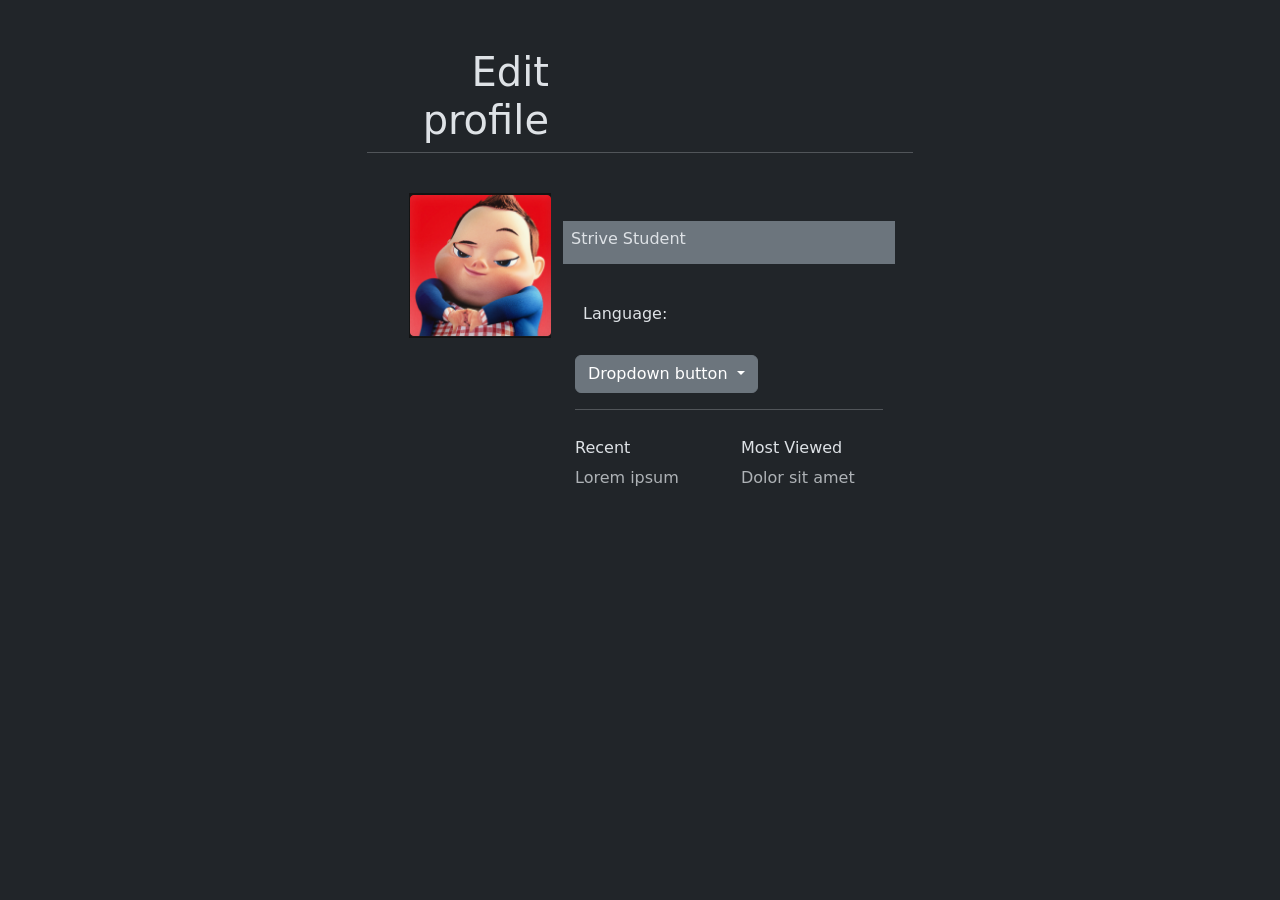
==== netflixprofile.html @ 53fa284d "1st commit" ====
<!DOCTYPE html>
<html lang="en" data-bs-theme="dark">
  <head>
    <!-- META_TAGS -->
    <meta charset="UTF-8" />
    <meta content="width=device-width, initial-scale=1.0" name="viewport" />

    <!-- FONT -->

    <!-- CSS -->

    <link rel="stylesheet" href="./css/style.css" />

    <!-- WEBPAGE_NAME -->
    <title>Netflix Profile</title>
  </head>
  <body>
    <main>
        <div class="container-fluid">
          <div>
            <section>
              <div class="container py-5 h-100">
                <div class="row d-flex justify-content-center align-items-center h-100">
                  <div class="col col-lg-6 mb-4 mb-lg-0">
  
  
                    <div class="mb-3">
  
                      <div class="row g-0">
  
                        <div class="col-md-4 text-end">
                          <h1>Edit profile</h1>
                          
                          
                        </div>
                        <hr class="mt-0 mb-4" />
  
                      </div>
  
                    </div>
  
  
                  </div>
  
  
  
                <div class="row d-flex justify-content-center align-items-center h-100">
                  <div class="col col-lg-6 mb-4 mb-lg-0">
                    <div class="mb-3">
                      <div class="row g-0">
                        <div class="col-md-4 text-end">
                          <img
                            src="./assets/avatar.png"
                            alt="Avatar"
                            class="img-fluid mb-5"
                            style="width: 80%"
                          />
                        </div>
                        <div class="col-md-8">
                          <div class="card-body p-4 ">
                            
                            <div class="row pt-1">
                              <div class="col-12 mb-3 p-2 bg-secondary">
                                <h6>Strive Student</h6>
                              </div>
                              <div class="col-12 mb-3"></div>
                            </div>
                            <div class="col-12 mb-3 p-2 ">
                              <h6>Language:</h6>
                            </div>
                            <div>
                              <div class="dropdown mb-3">
                                <button class="btn btn-secondary dropdown-toggle" type="button" data-bs-toggle="dropdown" aria-expanded="false">
                                  Dropdown button
                                </button>
                                <ul class="dropdown-menu">
                                  <li><a class="dropdown-item" href="#">Action</a></li>
                                  <li><a class="dropdown-item" href="#">Another action</a></li>
                                  <li><a class="dropdown-item" href="#">Something else here</a></li>
                                </ul>
                              </div>
  
                            <hr class="mt-0 mb-4" />
                            <div class="row pt-1">
                              <div class="col-6 mb-3">
                                <h6>Recent</h6>
                                <p class="text-muted">Lorem ipsum</p>
                              </div>
                              <div class="col-6 mb-3">
                                <h6>Most Viewed</h6>
                                <p class="text-muted">Dolor sit amet</p>
                              </div>
                            </div>
                            <div class="d-flex justify-content-start">
                              <a href="#!"><i class="fab fa-facebook-f fa-lg me-3"></i></a>
                              <a href="#!"><i class="fab fa-twitter fa-lg me-3"></i></a>
                              <a href="#!"><i class="fab fa-instagram fa-lg"></i></a>
                            </div>
                          </div>
                        </div>
                      </div>
                    </div>
                  </div>
                </div>
              </div>
            </section>
          </div>
        </div>
      </main>
    
          
      


       

     
    <!--BEGIN_SCRIPT_JVASCRIPT-->
    <script
      src="https://cdn.jsdelivr.net/npm/bootstrap@5.3.2/dist/js/bootstrap.bundle.min.js"
      integrity="sha384-C6RzsynM9kWDrMNeT87bh95OGNyZPhcTNXj1NW7RuBCsyN/o0jlpcV8Qyq46cDfL"
      crossorigin="anonymous"
    ></script>
    <script src="./index.js "></script>
  </body>
</html>
---- css/style.css ----
@charset "UTF-8";
:root,
[data-bs-theme=light] {
  --bs-blue: #0d6efd;
  --bs-indigo: #6610f2;
  --bs-purple: #6f42c1;
  --bs-pink: #d63384;
  --bs-red: #dc3545;
  --bs-orange: #fd7e14;
  --bs-yellow: #ffc107;
  --bs-green: #198754;
  --bs-teal: #20c997;
  --bs-cyan: #0dcaf0;
  --bs-black: #000;
  --bs-white: #fff;
  --bs-gray: #6c757d;
  --bs-gray-dark: #343a40;
  --bs-gray-100: #f8f9fa;
  --bs-gray-200: #e9ecef;
  --bs-gray-300: #dee2e6;
  --bs-gray-400: #ced4da;
  --bs-gray-500: #adb5bd;
  --bs-gray-600: #6c757d;
  --bs-gray-700: #495057;
  --bs-gray-800: #343a40;
  --bs-gray-900: #212529;
  --bs-primary: #0d6efd;
  --bs-secondary: #6c757d;
  --bs-success: #198754;
  --bs-info: #0dcaf0;
  --bs-warning: #ffc107;
  --bs-danger: #dc3545;
  --bs-light: #f8f9fa;
  --bs-dark: #212529;
  --bs-primary-rgb: 13, 110, 253;
  --bs-secondary-rgb: 108, 117, 125;
  --bs-success-rgb: 25, 135, 84;
  --bs-info-rgb: 13, 202, 240;
  --bs-warning-rgb: 255, 193, 7;
  --bs-danger-rgb: 220, 53, 69;
  --bs-light-rgb: 248, 249, 250;
  --bs-dark-rgb: 33, 37, 41;
  --bs-primary-text-emphasis: #052c65;
  --bs-secondary-text-emphasis: #2b2f32;
  --bs-success-text-emphasis: #0a3622;
  --bs-info-text-emphasis: #055160;
  --bs-warning-text-emphasis: #664d03;
  --bs-danger-text-emphasis: #58151c;
  --bs-light-text-emphasis: #495057;
  --bs-dark-text-emphasis: #495057;
  --bs-primary-bg-subtle: #cfe2ff;
  --bs-secondary-bg-subtle: #e2e3e5;
  --bs-success-bg-subtle: #d1e7dd;
  --bs-info-bg-subtle: #cff4fc;
  --bs-warning-bg-subtle: #fff3cd;
  --bs-danger-bg-subtle: #f8d7da;
  --bs-light-bg-subtle: #fcfcfd;
  --bs-dark-bg-subtle: #ced4da;
  --bs-primary-border-subtle: #9ec5fe;
  --bs-secondary-border-subtle: #c4c8cb;
  --bs-success-border-subtle: #a3cfbb;
  --bs-info-border-subtle: #9eeaf9;
  --bs-warning-border-subtle: #ffe69c;
  --bs-danger-border-subtle: #f1aeb5;
  --bs-light-border-subtle: #e9ecef;
  --bs-dark-border-subtle: #adb5bd;
  --bs-white-rgb: 255, 255, 255;
  --bs-black-rgb: 0, 0, 0;
  --bs-font-sans-serif: system-ui, -apple-system, "Segoe UI", Roboto, "Helvetica Neue", "Noto Sans", "Liberation Sans", Arial, sans-serif, "Apple Color Emoji", "Segoe UI Emoji", "Segoe UI Symbol", "Noto Color Emoji";
  --bs-font-monospace: SFMono-Regular, Menlo, Monaco, Consolas, "Liberation Mono", "Courier New", monospace;
  --bs-gradient: linear-gradient(180deg, rgba(255, 255, 255, 0.15), rgba(255, 255, 255, 0));
  --bs-body-font-family: var(--bs-font-sans-serif);
  --bs-body-font-size: 1rem;
  --bs-body-font-weight: 400;
  --bs-body-line-height: 1.5;
  --bs-body-color: #212529;
  --bs-body-color-rgb: 33, 37, 41;
  --bs-body-bg: #fff;
  --bs-body-bg-rgb: 255, 255, 255;
  --bs-emphasis-color: #000;
  --bs-emphasis-color-rgb: 0, 0, 0;
  --bs-secondary-color: rgba(33, 37, 41, 0.75);
  --bs-secondary-color-rgb: 33, 37, 41;
  --bs-secondary-bg: #e9ecef;
  --bs-secondary-bg-rgb: 233, 236, 239;
  --bs-tertiary-color: rgba(33, 37, 41, 0.5);
  --bs-tertiary-color-rgb: 33, 37, 41;
  --bs-tertiary-bg: #f8f9fa;
  --bs-tertiary-bg-rgb: 248, 249, 250;
  --bs-heading-color: inherit;
  --bs-link-color: #0d6efd;
  --bs-link-color-rgb: 13, 110, 253;
  --bs-link-decoration: underline;
  --bs-link-hover-color: #0a58ca;
  --bs-link-hover-color-rgb: 10, 88, 202;
  --bs-code-color: #d63384;
  --bs-highlight-color: #212529;
  --bs-highlight-bg: #fff3cd;
  --bs-border-width: 1px;
  --bs-border-style: solid;
  --bs-border-color: #dee2e6;
  --bs-border-color-translucent: rgba(0, 0, 0, 0.175);
  --bs-border-radius: 0.375rem;
  --bs-border-radius-sm: 0.25rem;
  --bs-border-radius-lg: 0.5rem;
  --bs-border-radius-xl: 1rem;
  --bs-border-radius-xxl: 2rem;
  --bs-border-radius-2xl: var(--bs-border-radius-xxl);
  --bs-border-radius-pill: 50rem;
  --bs-box-shadow: 0 0.5rem 1rem rgba(0, 0, 0, 0.15);
  --bs-box-shadow-sm: 0 0.125rem 0.25rem rgba(0, 0, 0, 0.075);
  --bs-box-shadow-lg: 0 1rem 3rem rgba(0, 0, 0, 0.175);
  --bs-box-shadow-inset: inset 0 1px 2px rgba(0, 0, 0, 0.075);
  --bs-focus-ring-width: 0.25rem;
  --bs-focus-ring-opacity: 0.25;
  --bs-focus-ring-color: rgba(13, 110, 253, 0.25);
  --bs-form-valid-color: #198754;
  --bs-form-valid-border-color: #198754;
  --bs-form-invalid-color: #dc3545;
  --bs-form-invalid-border-color: #dc3545;
}

[data-bs-theme=dark] {
  color-scheme: dark;
  --bs-body-color: #dee2e6;
  --bs-body-color-rgb: 222, 226, 230;
  --bs-body-bg: #212529;
  --bs-body-bg-rgb: 33, 37, 41;
  --bs-emphasis-color: #fff;
  --bs-emphasis-color-rgb: 255, 255, 255;
  --bs-secondary-color: rgba(222, 226, 230, 0.75);
  --bs-secondary-color-rgb: 222, 226, 230;
  --bs-secondary-bg: #343a40;
  --bs-secondary-bg-rgb: 52, 58, 64;
  --bs-tertiary-color: rgba(222, 226, 230, 0.5);
  --bs-tertiary-color-rgb: 222, 226, 230;
  --bs-tertiary-bg: #2b3035;
  --bs-tertiary-bg-rgb: 43, 48, 53;
  --bs-primary-text-emphasis: #6ea8fe;
  --bs-secondary-text-emphasis: #a7acb1;
  --bs-success-text-emphasis: #75b798;
  --bs-info-text-emphasis: #6edff6;
  --bs-warning-text-emphasis: #ffda6a;
  --bs-danger-text-emphasis: #ea868f;
  --bs-light-text-emphasis: #f8f9fa;
  --bs-dark-text-emphasis: #dee2e6;
  --bs-primary-bg-subtle: #031633;
  --bs-secondary-bg-subtle: #161719;
  --bs-success-bg-subtle: #051b11;
  --bs-info-bg-subtle: #032830;
  --bs-warning-bg-subtle: #332701;
  --bs-danger-bg-subtle: #2c0b0e;
  --bs-light-bg-subtle: #343a40;
  --bs-dark-bg-subtle: #1a1d20;
  --bs-primary-border-subtle: #084298;
  --bs-secondary-border-subtle: #41464b;
  --bs-success-border-subtle: #0f5132;
  --bs-info-border-subtle: #087990;
  --bs-warning-border-subtle: #997404;
  --bs-danger-border-subtle: #842029;
  --bs-light-border-subtle: #495057;
  --bs-dark-border-subtle: #343a40;
  --bs-heading-color: inherit;
  --bs-link-color: #6ea8fe;
  --bs-link-hover-color: #8bb9fe;
  --bs-link-color-rgb: 110, 168, 254;
  --bs-link-hover-color-rgb: 139, 185, 254;
  --bs-code-color: #e685b5;
  --bs-highlight-color: #dee2e6;
  --bs-highlight-bg: #664d03;
  --bs-border-color: #495057;
  --bs-border-color-translucent: rgba(255, 255, 255, 0.15);
  --bs-form-valid-color: #75b798;
  --bs-form-valid-border-color: #75b798;
  --bs-form-invalid-color: #ea868f;
  --bs-form-invalid-border-color: #ea868f;
}

*,
*::before,
*::after {
  box-sizing: border-box;
}

@media (prefers-reduced-motion: no-preference) {
  :root {
    scroll-behavior: smooth;
  }
}

body {
  margin: 0;
  font-family: var(--bs-body-font-family);
  font-size: var(--bs-body-font-size);
  font-weight: var(--bs-body-font-weight);
  line-height: var(--bs-body-line-height);
  color: var(--bs-body-color);
  text-align: var(--bs-body-text-align);
  background-color: var(--bs-body-bg);
  -webkit-text-size-adjust: 100%;
  -webkit-tap-highlight-color: rgba(0, 0, 0, 0);
}

hr {
  margin: 1rem 0;
  color: inherit;
  border: 0;
  border-top: var(--bs-border-width) solid;
  opacity: 0.25;
}

h6, .h6, h5, .h5, h4, .h4, h3, .h3, h2, .h2, h1, .h1 {
  margin-top: 0;
  margin-bottom: 0.5rem;
  font-weight: 500;
  line-height: 1.2;
  color: var(--bs-heading-color);
}

h1, .h1 {
  font-size: calc(1.375rem + 1.5vw);
}
@media (min-width: 1200px) {
  h1, .h1 {
    font-size: 2.5rem;
  }
}

h2, .h2 {
  font-size: calc(1.325rem + 0.9vw);
}
@media (min-width: 1200px) {
  h2, .h2 {
    font-size: 2rem;
  }
}

h3, .h3 {
  font-size: calc(1.3rem + 0.6vw);
}
@media (min-width: 1200px) {
  h3, .h3 {
    font-size: 1.75rem;
  }
}

h4, .h4 {
  font-size: calc(1.275rem + 0.3vw);
}
@media (min-width: 1200px) {
  h4, .h4 {
    font-size: 1.5rem;
  }
}

h5, .h5 {
  font-size: 1.25rem;
}

h6, .h6 {
  font-size: 1rem;
}

p {
  margin-top: 0;
  margin-bottom: 1rem;
}

abbr[title] {
  text-decoration: underline dotted;
  cursor: help;
  text-decoration-skip-ink: none;
}

address {
  margin-bottom: 1rem;
  font-style: normal;
  line-height: inherit;
}

ol,
ul {
  padding-left: 2rem;
}

ol,
ul,
dl {
  margin-top: 0;
  margin-bottom: 1rem;
}

ol ol,
ul ul,
ol ul,
ul ol {
  margin-bottom: 0;
}

dt {
  font-weight: 700;
}

dd {
  margin-bottom: 0.5rem;
  margin-left: 0;
}

blockquote {
  margin: 0 0 1rem;
}

b,
strong {
  font-weight: bolder;
}

small, .small {
  font-size: 0.875em;
}

mark, .mark {
  padding: 0.1875em;
  color: var(--bs-highlight-color);
  background-color: var(--bs-highlight-bg);
}

sub,
sup {
  position: relative;
  font-size: 0.75em;
  line-height: 0;
  vertical-align: baseline;
}

sub {
  bottom: -0.25em;
}

sup {
  top: -0.5em;
}

a {
  color: rgba(var(--bs-link-color-rgb), var(--bs-link-opacity, 1));
  text-decoration: underline;
}
a:hover {
  --bs-link-color-rgb: var(--bs-link-hover-color-rgb);
}

a:not([href]):not([class]), a:not([href]):not([class]):hover {
  color: inherit;
  text-decoration: none;
}

pre,
code,
kbd,
samp {
  font-family: var(--bs-font-monospace);
  font-size: 1em;
}

pre {
  display: block;
  margin-top: 0;
  margin-bottom: 1rem;
  overflow: auto;
  font-size: 0.875em;
}
pre code {
  font-size: inherit;
  color: inherit;
  word-break: normal;
}

code {
  font-size: 0.875em;
  color: var(--bs-code-color);
  word-wrap: break-word;
}
a > code {
  color: inherit;
}

kbd {
  padding: 0.1875rem 0.375rem;
  font-size: 0.875em;
  color: var(--bs-body-bg);
  background-color: var(--bs-body-color);
  border-radius: 0.25rem;
}
kbd kbd {
  padding: 0;
  font-size: 1em;
}

figure {
  margin: 0 0 1rem;
}

img,
svg {
  vertical-align: middle;
}

table {
  caption-side: bottom;
  border-collapse: collapse;
}

caption {
  padding-top: 0.5rem;
  padding-bottom: 0.5rem;
  color: var(--bs-secondary-color);
  text-align: left;
}

th {
  text-align: inherit;
  text-align: -webkit-match-parent;
}

thead,
tbody,
tfoot,
tr,
td,
th {
  border-color: inherit;
  border-style: solid;
  border-width: 0;
}

label {
  display: inline-block;
}

button {
  border-radius: 0;
}

button:focus:not(:focus-visible) {
  outline: 0;
}

input,
button,
select,
optgroup,
textarea {
  margin: 0;
  font-family: inherit;
  font-size: inherit;
  line-height: inherit;
}

button,
select {
  text-transform: none;
}

[role=button] {
  cursor: pointer;
}

select {
  word-wrap: normal;
}
select:disabled {
  opacity: 1;
}

[list]:not([type=date]):not([type=datetime-local]):not([type=month]):not([type=week]):not([type=time])::-webkit-calendar-picker-indicator {
  display: none !important;
}

button,
[type=button],
[type=reset],
[type=submit] {
  -webkit-appearance: button;
}
button:not(:disabled),
[type=button]:not(:disabled),
[type=reset]:not(:disabled),
[type=submit]:not(:disabled) {
  cursor: pointer;
}

::-moz-focus-inner {
  padding: 0;
  border-style: none;
}

textarea {
  resize: vertical;
}

fieldset {
  min-width: 0;
  padding: 0;
  margin: 0;
  border: 0;
}

legend {
  float: left;
  width: 100%;
  padding: 0;
  margin-bottom: 0.5rem;
  font-size: calc(1.275rem + 0.3vw);
  line-height: inherit;
}
@media (min-width: 1200px) {
  legend {
    font-size: 1.5rem;
  }
}
legend + * {
  clear: left;
}

::-webkit-datetime-edit-fields-wrapper,
::-webkit-datetime-edit-text,
::-webkit-datetime-edit-minute,
::-webkit-datetime-edit-hour-field,
::-webkit-datetime-edit-day-field,
::-webkit-datetime-edit-month-field,
::-webkit-datetime-edit-year-field {
  padding: 0;
}

::-webkit-inner-spin-button {
  height: auto;
}

[type=search] {
  -webkit-appearance: textfield;
  outline-offset: -2px;
}

/* rtl:raw:
[type="tel"],
[type="url"],
[type="email"],
[type="number"] {
  direction: ltr;
}
*/
::-webkit-search-decoration {
  -webkit-appearance: none;
}

::-webkit-color-swatch-wrapper {
  padding: 0;
}

::file-selector-button {
  font: inherit;
  -webkit-appearance: button;
}

output {
  display: inline-block;
}

iframe {
  border: 0;
}

summary {
  display: list-item;
  cursor: pointer;
}

progress {
  vertical-align: baseline;
}

[hidden] {
  display: none !important;
}

.lead {
  font-size: 1.25rem;
  font-weight: 300;
}

.display-1 {
  font-size: calc(1.625rem + 4.5vw);
  font-weight: 300;
  line-height: 1.2;
}
@media (min-width: 1200px) {
  .display-1 {
    font-size: 5rem;
  }
}

.display-2 {
  font-size: calc(1.575rem + 3.9vw);
  font-weight: 300;
  line-height: 1.2;
}
@media (min-width: 1200px) {
  .display-2 {
    font-size: 4.5rem;
  }
}

.display-3 {
  font-size: calc(1.525rem + 3.3vw);
  font-weight: 300;
  line-height: 1.2;
}
@media (min-width: 1200px) {
  .display-3 {
    font-size: 4rem;
  }
}

.display-4 {
  font-size: calc(1.475rem + 2.7vw);
  font-weight: 300;
  line-height: 1.2;
}
@media (min-width: 1200px) {
  .display-4 {
    font-size: 3.5rem;
  }
}

.display-5 {
  font-size: calc(1.425rem + 2.1vw);
  font-weight: 300;
  line-height: 1.2;
}
@media (min-width: 1200px) {
  .display-5 {
    font-size: 3rem;
  }
}

.display-6 {
  font-size: calc(1.375rem + 1.5vw);
  font-weight: 300;
  line-height: 1.2;
}
@media (min-width: 1200px) {
  .display-6 {
    font-size: 2.5rem;
  }
}

.list-unstyled {
  padding-left: 0;
  list-style: none;
}

.list-inline {
  padding-left: 0;
  list-style: none;
}

.list-inline-item {
  display: inline-block;
}
.list-inline-item:not(:last-child) {
  margin-right: 0.5rem;
}

.initialism {
  font-size: 0.875em;
  text-transform: uppercase;
}

.blockquote {
  margin-bottom: 1rem;
  font-size: 1.25rem;
}
.blockquote > :last-child {
  margin-bottom: 0;
}

.blockquote-footer {
  margin-top: -1rem;
  margin-bottom: 1rem;
  font-size: 0.875em;
  color: #6c757d;
}
.blockquote-footer::before {
  content: "— ";
}

.img-fluid {
  max-width: 100%;
  height: auto;
}

.img-thumbnail {
  padding: 0.25rem;
  background-color: var(--bs-body-bg);
  border: var(--bs-border-width) solid var(--bs-border-color);
  border-radius: var(--bs-border-radius);
  max-width: 100%;
  height: auto;
}

.figure {
  display: inline-block;
}

.figure-img {
  margin-bottom: 0.5rem;
  line-height: 1;
}

.figure-caption {
  font-size: 0.875em;
  color: var(--bs-secondary-color);
}

.container,
.container-fluid,
.container-xxl,
.container-xl,
.container-lg,
.container-md,
.container-sm {
  --bs-gutter-x: 1.5rem;
  --bs-gutter-y: 0;
  width: 100%;
  padding-right: calc(var(--bs-gutter-x) * 0.5);
  padding-left: calc(var(--bs-gutter-x) * 0.5);
  margin-right: auto;
  margin-left: auto;
}

@media (min-width: 576px) {
  .container-sm, .container {
    max-width: 540px;
  }
}
@media (min-width: 768px) {
  .container-md, .container-sm, .container {
    max-width: 720px;
  }
}
@media (min-width: 992px) {
  .container-lg, .container-md, .container-sm, .container {
    max-width: 960px;
  }
}
@media (min-width: 1200px) {
  .container-xl, .container-lg, .container-md, .container-sm, .container {
    max-width: 1140px;
  }
}
@media (min-width: 1400px) {
  .container-xxl, .container-xl, .container-lg, .container-md, .container-sm, .container {
    max-width: 1320px;
  }
}
:root {
  --bs-breakpoint-xs: 0;
  --bs-breakpoint-sm: 576px;
  --bs-breakpoint-md: 768px;
  --bs-breakpoint-lg: 992px;
  --bs-breakpoint-xl: 1200px;
  --bs-breakpoint-xxl: 1400px;
}

.row {
  --bs-gutter-x: 1.5rem;
  --bs-gutter-y: 0;
  display: flex;
  flex-wrap: wrap;
  margin-top: calc(-1 * var(--bs-gutter-y));
  margin-right: calc(-0.5 * var(--bs-gutter-x));
  margin-left: calc(-0.5 * var(--bs-gutter-x));
}
.row > * {
  flex-shrink: 0;
  width: 100%;
  max-width: 100%;
  padding-right: calc(var(--bs-gutter-x) * 0.5);
  padding-left: calc(var(--bs-gutter-x) * 0.5);
  margin-top: var(--bs-gutter-y);
}

.col {
  flex: 1 0 0%;
}

.row-cols-auto > * {
  flex: 0 0 auto;
  width: auto;
}

.row-cols-1 > * {
  flex: 0 0 auto;
  width: 100%;
}

.row-cols-2 > * {
  flex: 0 0 auto;
  width: 50%;
}

.row-cols-3 > * {
  flex: 0 0 auto;
  width: 33.33333333%;
}

.row-cols-4 > * {
  flex: 0 0 auto;
  width: 25%;
}

.row-cols-5 > * {
  flex: 0 0 auto;
  width: 20%;
}

.row-cols-6 > * {
  flex: 0 0 auto;
  width: 16.66666667%;
}

.col-auto {
  flex: 0 0 auto;
  width: auto;
}

.col-1 {
  flex: 0 0 auto;
  width: 8.33333333%;
}

.col-2 {
  flex: 0 0 auto;
  width: 16.66666667%;
}

.col-3 {
  flex: 0 0 auto;
  width: 25%;
}

.col-4 {
  flex: 0 0 auto;
  width: 33.33333333%;
}

.col-5 {
  flex: 0 0 auto;
  width: 41.66666667%;
}

.col-6 {
  flex: 0 0 auto;
  width: 50%;
}

.col-7 {
  flex: 0 0 auto;
  width: 58.33333333%;
}

.col-8 {
  flex: 0 0 auto;
  width: 66.66666667%;
}

.col-9 {
  flex: 0 0 auto;
  width: 75%;
}

.col-10 {
  flex: 0 0 auto;
  width: 83.33333333%;
}

.col-11 {
  flex: 0 0 auto;
  width: 91.66666667%;
}

.col-12 {
  flex: 0 0 auto;
  width: 100%;
}

.offset-1 {
  margin-left: 8.33333333%;
}

.offset-2 {
  margin-left: 16.66666667%;
}

.offset-3 {
  margin-left: 25%;
}

.offset-4 {
  margin-left: 33.33333333%;
}

.offset-5 {
  margin-left: 41.66666667%;
}

.offset-6 {
  margin-left: 50%;
}

.offset-7 {
  margin-left: 58.33333333%;
}

.offset-8 {
  margin-left: 66.66666667%;
}

.offset-9 {
  margin-left: 75%;
}

.offset-10 {
  margin-left: 83.33333333%;
}

.offset-11 {
  margin-left: 91.66666667%;
}

.g-0,
.gx-0 {
  --bs-gutter-x: 0;
}

.g-0,
.gy-0 {
  --bs-gutter-y: 0;
}

.g-1,
.gx-1 {
  --bs-gutter-x: 0.25rem;
}

.g-1,
.gy-1 {
  --bs-gutter-y: 0.25rem;
}

.g-2,
.gx-2 {
  --bs-gutter-x: 0.5rem;
}

.g-2,
.gy-2 {
  --bs-gutter-y: 0.5rem;
}

.g-3,
.gx-3 {
  --bs-gutter-x: 1rem;
}

.g-3,
.gy-3 {
  --bs-gutter-y: 1rem;
}

.g-4,
.gx-4 {
  --bs-gutter-x: 1.5rem;
}

.g-4,
.gy-4 {
  --bs-gutter-y: 1.5rem;
}

.g-5,
.gx-5 {
  --bs-gutter-x: 3rem;
}

.g-5,
.gy-5 {
  --bs-gutter-y: 3rem;
}

@media (min-width: 576px) {
  .col-sm {
    flex: 1 0 0%;
  }
  .row-cols-sm-auto > * {
    flex: 0 0 auto;
    width: auto;
  }
  .row-cols-sm-1 > * {
    flex: 0 0 auto;
    width: 100%;
  }
  .row-cols-sm-2 > * {
    flex: 0 0 auto;
    width: 50%;
  }
  .row-cols-sm-3 > * {
    flex: 0 0 auto;
    width: 33.33333333%;
  }
  .row-cols-sm-4 > * {
    flex: 0 0 auto;
    width: 25%;
  }
  .row-cols-sm-5 > * {
    flex: 0 0 auto;
    width: 20%;
  }
  .row-cols-sm-6 > * {
    flex: 0 0 auto;
    width: 16.66666667%;
  }
  .col-sm-auto {
    flex: 0 0 auto;
    width: auto;
  }
  .col-sm-1 {
    flex: 0 0 auto;
    width: 8.33333333%;
  }
  .col-sm-2 {
    flex: 0 0 auto;
    width: 16.66666667%;
  }
  .col-sm-3 {
    flex: 0 0 auto;
    width: 25%;
  }
  .col-sm-4 {
    flex: 0 0 auto;
    width: 33.33333333%;
  }
  .col-sm-5 {
    flex: 0 0 auto;
    width: 41.66666667%;
  }
  .col-sm-6 {
    flex: 0 0 auto;
    width: 50%;
  }
  .col-sm-7 {
    flex: 0 0 auto;
    width: 58.33333333%;
  }
  .col-sm-8 {
    flex: 0 0 auto;
    width: 66.66666667%;
  }
  .col-sm-9 {
    flex: 0 0 auto;
    width: 75%;
  }
  .col-sm-10 {
    flex: 0 0 auto;
    width: 83.33333333%;
  }
  .col-sm-11 {
    flex: 0 0 auto;
    width: 91.66666667%;
  }
  .col-sm-12 {
    flex: 0 0 auto;
    width: 100%;
  }
  .offset-sm-0 {
    margin-left: 0;
  }
  .offset-sm-1 {
    margin-left: 8.33333333%;
  }
  .offset-sm-2 {
    margin-left: 16.66666667%;
  }
  .offset-sm-3 {
    margin-left: 25%;
  }
  .offset-sm-4 {
    margin-left: 33.33333333%;
  }
  .offset-sm-5 {
    margin-left: 41.66666667%;
  }
  .offset-sm-6 {
    margin-left: 50%;
  }
  .offset-sm-7 {
    margin-left: 58.33333333%;
  }
  .offset-sm-8 {
    margin-left: 66.66666667%;
  }
  .offset-sm-9 {
    margin-left: 75%;
  }
  .offset-sm-10 {
    margin-left: 83.33333333%;
  }
  .offset-sm-11 {
    margin-left: 91.66666667%;
  }
  .g-sm-0,
  .gx-sm-0 {
    --bs-gutter-x: 0;
  }
  .g-sm-0,
  .gy-sm-0 {
    --bs-gutter-y: 0;
  }
  .g-sm-1,
  .gx-sm-1 {
    --bs-gutter-x: 0.25rem;
  }
  .g-sm-1,
  .gy-sm-1 {
    --bs-gutter-y: 0.25rem;
  }
  .g-sm-2,
  .gx-sm-2 {
    --bs-gutter-x: 0.5rem;
  }
  .g-sm-2,
  .gy-sm-2 {
    --bs-gutter-y: 0.5rem;
  }
  .g-sm-3,
  .gx-sm-3 {
    --bs-gutter-x: 1rem;
  }
  .g-sm-3,
  .gy-sm-3 {
    --bs-gutter-y: 1rem;
  }
  .g-sm-4,
  .gx-sm-4 {
    --bs-gutter-x: 1.5rem;
  }
  .g-sm-4,
  .gy-sm-4 {
    --bs-gutter-y: 1.5rem;
  }
  .g-sm-5,
  .gx-sm-5 {
    --bs-gutter-x: 3rem;
  }
  .g-sm-5,
  .gy-sm-5 {
    --bs-gutter-y: 3rem;
  }
}
@media (min-width: 768px) {
  .col-md {
    flex: 1 0 0%;
  }
  .row-cols-md-auto > * {
    flex: 0 0 auto;
    width: auto;
  }
  .row-cols-md-1 > * {
    flex: 0 0 auto;
    width: 100%;
  }
  .row-cols-md-2 > * {
    flex: 0 0 auto;
    width: 50%;
  }
  .row-cols-md-3 > * {
    flex: 0 0 auto;
    width: 33.33333333%;
  }
  .row-cols-md-4 > * {
    flex: 0 0 auto;
    width: 25%;
  }
  .row-cols-md-5 > * {
    flex: 0 0 auto;
    width: 20%;
  }
  .row-cols-md-6 > * {
    flex: 0 0 auto;
    width: 16.66666667%;
  }
  .col-md-auto {
    flex: 0 0 auto;
    width: auto;
  }
  .col-md-1 {
    flex: 0 0 auto;
    width: 8.33333333%;
  }
  .col-md-2 {
    flex: 0 0 auto;
    width: 16.66666667%;
  }
  .col-md-3 {
    flex: 0 0 auto;
    width: 25%;
  }
  .col-md-4 {
    flex: 0 0 auto;
    width: 33.33333333%;
  }
  .col-md-5 {
    flex: 0 0 auto;
    width: 41.66666667%;
  }
  .col-md-6 {
    flex: 0 0 auto;
    width: 50%;
  }
  .col-md-7 {
    flex: 0 0 auto;
    width: 58.33333333%;
  }
  .col-md-8 {
    flex: 0 0 auto;
    width: 66.66666667%;
  }
  .col-md-9 {
    flex: 0 0 auto;
    width: 75%;
  }
  .col-md-10 {
    flex: 0 0 auto;
    width: 83.33333333%;
  }
  .col-md-11 {
    flex: 0 0 auto;
    width: 91.66666667%;
  }
  .col-md-12 {
    flex: 0 0 auto;
    width: 100%;
  }
  .offset-md-0 {
    margin-left: 0;
  }
  .offset-md-1 {
    margin-left: 8.33333333%;
  }
  .offset-md-2 {
    margin-left: 16.66666667%;
  }
  .offset-md-3 {
    margin-left: 25%;
  }
  .offset-md-4 {
    margin-left: 33.33333333%;
  }
  .offset-md-5 {
    margin-left: 41.66666667%;
  }
  .offset-md-6 {
    margin-left: 50%;
  }
  .offset-md-7 {
    margin-left: 58.33333333%;
  }
  .offset-md-8 {
    margin-left: 66.66666667%;
  }
  .offset-md-9 {
    margin-left: 75%;
  }
  .offset-md-10 {
    margin-left: 83.33333333%;
  }
  .offset-md-11 {
    margin-left: 91.66666667%;
  }
  .g-md-0,
  .gx-md-0 {
    --bs-gutter-x: 0;
  }
  .g-md-0,
  .gy-md-0 {
    --bs-gutter-y: 0;
  }
  .g-md-1,
  .gx-md-1 {
    --bs-gutter-x: 0.25rem;
  }
  .g-md-1,
  .gy-md-1 {
    --bs-gutter-y: 0.25rem;
  }
  .g-md-2,
  .gx-md-2 {
    --bs-gutter-x: 0.5rem;
  }
  .g-md-2,
  .gy-md-2 {
    --bs-gutter-y: 0.5rem;
  }
  .g-md-3,
  .gx-md-3 {
    --bs-gutter-x: 1rem;
  }
  .g-md-3,
  .gy-md-3 {
    --bs-gutter-y: 1rem;
  }
  .g-md-4,
  .gx-md-4 {
    --bs-gutter-x: 1.5rem;
  }
  .g-md-4,
  .gy-md-4 {
    --bs-gutter-y: 1.5rem;
  }
  .g-md-5,
  .gx-md-5 {
    --bs-gutter-x: 3rem;
  }
  .g-md-5,
  .gy-md-5 {
    --bs-gutter-y: 3rem;
  }
}
@media (min-width: 992px) {
  .col-lg {
    flex: 1 0 0%;
  }
  .row-cols-lg-auto > * {
    flex: 0 0 auto;
    width: auto;
  }
  .row-cols-lg-1 > * {
    flex: 0 0 auto;
    width: 100%;
  }
  .row-cols-lg-2 > * {
    flex: 0 0 auto;
    width: 50%;
  }
  .row-cols-lg-3 > * {
    flex: 0 0 auto;
    width: 33.33333333%;
  }
  .row-cols-lg-4 > * {
    flex: 0 0 auto;
    width: 25%;
  }
  .row-cols-lg-5 > * {
    flex: 0 0 auto;
    width: 20%;
  }
  .row-cols-lg-6 > * {
    flex: 0 0 auto;
    width: 16.66666667%;
  }
  .col-lg-auto {
    flex: 0 0 auto;
    width: auto;
  }
  .col-lg-1 {
    flex: 0 0 auto;
    width: 8.33333333%;
  }
  .col-lg-2 {
    flex: 0 0 auto;
    width: 16.66666667%;
  }
  .col-lg-3 {
    flex: 0 0 auto;
    width: 25%;
  }
  .col-lg-4 {
    flex: 0 0 auto;
    width: 33.33333333%;
  }
  .col-lg-5 {
    flex: 0 0 auto;
    width: 41.66666667%;
  }
  .col-lg-6 {
    flex: 0 0 auto;
    width: 50%;
  }
  .col-lg-7 {
    flex: 0 0 auto;
    width: 58.33333333%;
  }
  .col-lg-8 {
    flex: 0 0 auto;
    width: 66.66666667%;
  }
  .col-lg-9 {
    flex: 0 0 auto;
    width: 75%;
  }
  .col-lg-10 {
    flex: 0 0 auto;
    width: 83.33333333%;
  }
  .col-lg-11 {
    flex: 0 0 auto;
    width: 91.66666667%;
  }
  .col-lg-12 {
    flex: 0 0 auto;
    width: 100%;
  }
  .offset-lg-0 {
    margin-left: 0;
  }
  .offset-lg-1 {
    margin-left: 8.33333333%;
  }
  .offset-lg-2 {
    margin-left: 16.66666667%;
  }
  .offset-lg-3 {
    margin-left: 25%;
  }
  .offset-lg-4 {
    margin-left: 33.33333333%;
  }
  .offset-lg-5 {
    margin-left: 41.66666667%;
  }
  .offset-lg-6 {
    margin-left: 50%;
  }
  .offset-lg-7 {
    margin-left: 58.33333333%;
  }
  .offset-lg-8 {
    margin-left: 66.66666667%;
  }
  .offset-lg-9 {
    margin-left: 75%;
  }
  .offset-lg-10 {
    margin-left: 83.33333333%;
  }
  .offset-lg-11 {
    margin-left: 91.66666667%;
  }
  .g-lg-0,
  .gx-lg-0 {
    --bs-gutter-x: 0;
  }
  .g-lg-0,
  .gy-lg-0 {
    --bs-gutter-y: 0;
  }
  .g-lg-1,
  .gx-lg-1 {
    --bs-gutter-x: 0.25rem;
  }
  .g-lg-1,
  .gy-lg-1 {
    --bs-gutter-y: 0.25rem;
  }
  .g-lg-2,
  .gx-lg-2 {
    --bs-gutter-x: 0.5rem;
  }
  .g-lg-2,
  .gy-lg-2 {
    --bs-gutter-y: 0.5rem;
  }
  .g-lg-3,
  .gx-lg-3 {
    --bs-gutter-x: 1rem;
  }
  .g-lg-3,
  .gy-lg-3 {
    --bs-gutter-y: 1rem;
  }
  .g-lg-4,
  .gx-lg-4 {
    --bs-gutter-x: 1.5rem;
  }
  .g-lg-4,
  .gy-lg-4 {
    --bs-gutter-y: 1.5rem;
  }
  .g-lg-5,
  .gx-lg-5 {
    --bs-gutter-x: 3rem;
  }
  .g-lg-5,
  .gy-lg-5 {
    --bs-gutter-y: 3rem;
  }
}
@media (min-width: 1200px) {
  .col-xl {
    flex: 1 0 0%;
  }
  .row-cols-xl-auto > * {
    flex: 0 0 auto;
    width: auto;
  }
  .row-cols-xl-1 > * {
    flex: 0 0 auto;
    width: 100%;
  }
  .row-cols-xl-2 > * {
    flex: 0 0 auto;
    width: 50%;
  }
  .row-cols-xl-3 > * {
    flex: 0 0 auto;
    width: 33.33333333%;
  }
  .row-cols-xl-4 > * {
    flex: 0 0 auto;
    width: 25%;
  }
  .row-cols-xl-5 > * {
    flex: 0 0 auto;
    width: 20%;
  }
  .row-cols-xl-6 > * {
    flex: 0 0 auto;
    width: 16.66666667%;
  }
  .col-xl-auto {
    flex: 0 0 auto;
    width: auto;
  }
  .col-xl-1 {
    flex: 0 0 auto;
    width: 8.33333333%;
  }
  .col-xl-2 {
    flex: 0 0 auto;
    width: 16.66666667%;
  }
  .col-xl-3 {
    flex: 0 0 auto;
    width: 25%;
  }
  .col-xl-4 {
    flex: 0 0 auto;
    width: 33.33333333%;
  }
  .col-xl-5 {
    flex: 0 0 auto;
    width: 41.66666667%;
  }
  .col-xl-6 {
    flex: 0 0 auto;
    width: 50%;
  }
  .col-xl-7 {
    flex: 0 0 auto;
    width: 58.33333333%;
  }
  .col-xl-8 {
    flex: 0 0 auto;
    width: 66.66666667%;
  }
  .col-xl-9 {
    flex: 0 0 auto;
    width: 75%;
  }
  .col-xl-10 {
    flex: 0 0 auto;
    width: 83.33333333%;
  }
  .col-xl-11 {
    flex: 0 0 auto;
    width: 91.66666667%;
  }
  .col-xl-12 {
    flex: 0 0 auto;
    width: 100%;
  }
  .offset-xl-0 {
    margin-left: 0;
  }
  .offset-xl-1 {
    margin-left: 8.33333333%;
  }
  .offset-xl-2 {
    margin-left: 16.66666667%;
  }
  .offset-xl-3 {
    margin-left: 25%;
  }
  .offset-xl-4 {
    margin-left: 33.33333333%;
  }
  .offset-xl-5 {
    margin-left: 41.66666667%;
  }
  .offset-xl-6 {
    margin-left: 50%;
  }
  .offset-xl-7 {
    margin-left: 58.33333333%;
  }
  .offset-xl-8 {
    margin-left: 66.66666667%;
  }
  .offset-xl-9 {
    margin-left: 75%;
  }
  .offset-xl-10 {
    margin-left: 83.33333333%;
  }
  .offset-xl-11 {
    margin-left: 91.66666667%;
  }
  .g-xl-0,
  .gx-xl-0 {
    --bs-gutter-x: 0;
  }
  .g-xl-0,
  .gy-xl-0 {
    --bs-gutter-y: 0;
  }
  .g-xl-1,
  .gx-xl-1 {
    --bs-gutter-x: 0.25rem;
  }
  .g-xl-1,
  .gy-xl-1 {
    --bs-gutter-y: 0.25rem;
  }
  .g-xl-2,
  .gx-xl-2 {
    --bs-gutter-x: 0.5rem;
  }
  .g-xl-2,
  .gy-xl-2 {
    --bs-gutter-y: 0.5rem;
  }
  .g-xl-3,
  .gx-xl-3 {
    --bs-gutter-x: 1rem;
  }
  .g-xl-3,
  .gy-xl-3 {
    --bs-gutter-y: 1rem;
  }
  .g-xl-4,
  .gx-xl-4 {
    --bs-gutter-x: 1.5rem;
  }
  .g-xl-4,
  .gy-xl-4 {
    --bs-gutter-y: 1.5rem;
  }
  .g-xl-5,
  .gx-xl-5 {
    --bs-gutter-x: 3rem;
  }
  .g-xl-5,
  .gy-xl-5 {
    --bs-gutter-y: 3rem;
  }
}
@media (min-width: 1400px) {
  .col-xxl {
    flex: 1 0 0%;
  }
  .row-cols-xxl-auto > * {
    flex: 0 0 auto;
    width: auto;
  }
  .row-cols-xxl-1 > * {
    flex: 0 0 auto;
    width: 100%;
  }
  .row-cols-xxl-2 > * {
    flex: 0 0 auto;
    width: 50%;
  }
  .row-cols-xxl-3 > * {
    flex: 0 0 auto;
    width: 33.33333333%;
  }
  .row-cols-xxl-4 > * {
    flex: 0 0 auto;
    width: 25%;
  }
  .row-cols-xxl-5 > * {
    flex: 0 0 auto;
    width: 20%;
  }
  .row-cols-xxl-6 > * {
    flex: 0 0 auto;
    width: 16.66666667%;
  }
  .col-xxl-auto {
    flex: 0 0 auto;
    width: auto;
  }
  .col-xxl-1 {
    flex: 0 0 auto;
    width: 8.33333333%;
  }
  .col-xxl-2 {
    flex: 0 0 auto;
    width: 16.66666667%;
  }
  .col-xxl-3 {
    flex: 0 0 auto;
    width: 25%;
  }
  .col-xxl-4 {
    flex: 0 0 auto;
    width: 33.33333333%;
  }
  .col-xxl-5 {
    flex: 0 0 auto;
    width: 41.66666667%;
  }
  .col-xxl-6 {
    flex: 0 0 auto;
    width: 50%;
  }
  .col-xxl-7 {
    flex: 0 0 auto;
    width: 58.33333333%;
  }
  .col-xxl-8 {
    flex: 0 0 auto;
    width: 66.66666667%;
  }
  .col-xxl-9 {
    flex: 0 0 auto;
    width: 75%;
  }
  .col-xxl-10 {
    flex: 0 0 auto;
    width: 83.33333333%;
  }
  .col-xxl-11 {
    flex: 0 0 auto;
    width: 91.66666667%;
  }
  .col-xxl-12 {
    flex: 0 0 auto;
    width: 100%;
  }
  .offset-xxl-0 {
    margin-left: 0;
  }
  .offset-xxl-1 {
    margin-left: 8.33333333%;
  }
  .offset-xxl-2 {
    margin-left: 16.66666667%;
  }
  .offset-xxl-3 {
    margin-left: 25%;
  }
  .offset-xxl-4 {
    margin-left: 33.33333333%;
  }
  .offset-xxl-5 {
    margin-left: 41.66666667%;
  }
  .offset-xxl-6 {
    margin-left: 50%;
  }
  .offset-xxl-7 {
    margin-left: 58.33333333%;
  }
  .offset-xxl-8 {
    margin-left: 66.66666667%;
  }
  .offset-xxl-9 {
    margin-left: 75%;
  }
  .offset-xxl-10 {
    margin-left: 83.33333333%;
  }
  .offset-xxl-11 {
    margin-left: 91.66666667%;
  }
  .g-xxl-0,
  .gx-xxl-0 {
    --bs-gutter-x: 0;
  }
  .g-xxl-0,
  .gy-xxl-0 {
    --bs-gutter-y: 0;
  }
  .g-xxl-1,
  .gx-xxl-1 {
    --bs-gutter-x: 0.25rem;
  }
  .g-xxl-1,
  .gy-xxl-1 {
    --bs-gutter-y: 0.25rem;
  }
  .g-xxl-2,
  .gx-xxl-2 {
    --bs-gutter-x: 0.5rem;
  }
  .g-xxl-2,
  .gy-xxl-2 {
    --bs-gutter-y: 0.5rem;
  }
  .g-xxl-3,
  .gx-xxl-3 {
    --bs-gutter-x: 1rem;
  }
  .g-xxl-3,
  .gy-xxl-3 {
    --bs-gutter-y: 1rem;
  }
  .g-xxl-4,
  .gx-xxl-4 {
    --bs-gutter-x: 1.5rem;
  }
  .g-xxl-4,
  .gy-xxl-4 {
    --bs-gutter-y: 1.5rem;
  }
  .g-xxl-5,
  .gx-xxl-5 {
    --bs-gutter-x: 3rem;
  }
  .g-xxl-5,
  .gy-xxl-5 {
    --bs-gutter-y: 3rem;
  }
}
.table {
  --bs-table-color-type: initial;
  --bs-table-bg-type: initial;
  --bs-table-color-state: initial;
  --bs-table-bg-state: initial;
  --bs-table-color: var(--bs-emphasis-color);
  --bs-table-bg: var(--bs-body-bg);
  --bs-table-border-color: var(--bs-border-color);
  --bs-table-accent-bg: transparent;
  --bs-table-striped-color: var(--bs-emphasis-color);
  --bs-table-striped-bg: rgba(var(--bs-emphasis-color-rgb), 0.05);
  --bs-table-active-color: var(--bs-emphasis-color);
  --bs-table-active-bg: rgba(var(--bs-emphasis-color-rgb), 0.1);
  --bs-table-hover-color: var(--bs-emphasis-color);
  --bs-table-hover-bg: rgba(var(--bs-emphasis-color-rgb), 0.075);
  width: 100%;
  margin-bottom: 1rem;
  vertical-align: top;
  border-color: var(--bs-table-border-color);
}
.table > :not(caption) > * > * {
  padding: 0.5rem 0.5rem;
  color: var(--bs-table-color-state, var(--bs-table-color-type, var(--bs-table-color)));
  background-color: var(--bs-table-bg);
  border-bottom-width: var(--bs-border-width);
  box-shadow: inset 0 0 0 9999px var(--bs-table-bg-state, var(--bs-table-bg-type, var(--bs-table-accent-bg)));
}
.table > tbody {
  vertical-align: inherit;
}
.table > thead {
  vertical-align: bottom;
}

.table-group-divider {
  border-top: calc(var(--bs-border-width) * 2) solid currentcolor;
}

.caption-top {
  caption-side: top;
}

.table-sm > :not(caption) > * > * {
  padding: 0.25rem 0.25rem;
}

.table-bordered > :not(caption) > * {
  border-width: var(--bs-border-width) 0;
}
.table-bordered > :not(caption) > * > * {
  border-width: 0 var(--bs-border-width);
}

.table-borderless > :not(caption) > * > * {
  border-bottom-width: 0;
}
.table-borderless > :not(:first-child) {
  border-top-width: 0;
}

.table-striped > tbody > tr:nth-of-type(odd) > * {
  --bs-table-color-type: var(--bs-table-striped-color);
  --bs-table-bg-type: var(--bs-table-striped-bg);
}

.table-striped-columns > :not(caption) > tr > :nth-child(even) {
  --bs-table-color-type: var(--bs-table-striped-color);
  --bs-table-bg-type: var(--bs-table-striped-bg);
}

.table-active {
  --bs-table-color-state: var(--bs-table-active-color);
  --bs-table-bg-state: var(--bs-table-active-bg);
}

.table-hover > tbody > tr:hover > * {
  --bs-table-color-state: var(--bs-table-hover-color);
  --bs-table-bg-state: var(--bs-table-hover-bg);
}

.table-primary {
  --bs-table-color: #000;
  --bs-table-bg: #cfe2ff;
  --bs-table-border-color: #a6b5cc;
  --bs-table-striped-bg: #c5d7f2;
  --bs-table-striped-color: #000;
  --bs-table-active-bg: #bacbe6;
  --bs-table-active-color: #000;
  --bs-table-hover-bg: #bfd1ec;
  --bs-table-hover-color: #000;
  color: var(--bs-table-color);
  border-color: var(--bs-table-border-color);
}

.table-secondary {
  --bs-table-color: #000;
  --bs-table-bg: #e2e3e5;
  --bs-table-border-color: #b5b6b7;
  --bs-table-striped-bg: #d7d8da;
  --bs-table-striped-color: #000;
  --bs-table-active-bg: #cbccce;
  --bs-table-active-color: #000;
  --bs-table-hover-bg: #d1d2d4;
  --bs-table-hover-color: #000;
  color: var(--bs-table-color);
  border-color: var(--bs-table-border-color);
}

.table-success {
  --bs-table-color: #000;
  --bs-table-bg: #d1e7dd;
  --bs-table-border-color: #a7b9b1;
  --bs-table-striped-bg: #c7dbd2;
  --bs-table-striped-color: #000;
  --bs-table-active-bg: #bcd0c7;
  --bs-table-active-color: #000;
  --bs-table-hover-bg: #c1d6cc;
  --bs-table-hover-color: #000;
  color: var(--bs-table-color);
  border-color: var(--bs-table-border-color);
}

.table-info {
  --bs-table-color: #000;
  --bs-table-bg: #cff4fc;
  --bs-table-border-color: #a6c3ca;
  --bs-table-striped-bg: #c5e8ef;
  --bs-table-striped-color: #000;
  --bs-table-active-bg: #badce3;
  --bs-table-active-color: #000;
  --bs-table-hover-bg: #bfe2e9;
  --bs-table-hover-color: #000;
  color: var(--bs-table-color);
  border-color: var(--bs-table-border-color);
}

.table-warning {
  --bs-table-color: #000;
  --bs-table-bg: #fff3cd;
  --bs-table-border-color: #ccc2a4;
  --bs-table-striped-bg: #f2e7c3;
  --bs-table-striped-color: #000;
  --bs-table-active-bg: #e6dbb9;
  --bs-table-active-color: #000;
  --bs-table-hover-bg: #ece1be;
  --bs-table-hover-color: #000;
  color: var(--bs-table-color);
  border-color: var(--bs-table-border-color);
}

.table-danger {
  --bs-table-color: #000;
  --bs-table-bg: #f8d7da;
  --bs-table-border-color: #c6acae;
  --bs-table-striped-bg: #eccccf;
  --bs-table-striped-color: #000;
  --bs-table-active-bg: #dfc2c4;
  --bs-table-active-color: #000;
  --bs-table-hover-bg: #e5c7ca;
  --bs-table-hover-color: #000;
  color: var(--bs-table-color);
  border-color: var(--bs-table-border-color);
}

.table-light {
  --bs-table-color: #000;
  --bs-table-bg: #f8f9fa;
  --bs-table-border-color: #c6c7c8;
  --bs-table-striped-bg: #ecedee;
  --bs-table-striped-color: #000;
  --bs-table-active-bg: #dfe0e1;
  --bs-table-active-color: #000;
  --bs-table-hover-bg: #e5e6e7;
  --bs-table-hover-color: #000;
  color: var(--bs-table-color);
  border-color: var(--bs-table-border-color);
}

.table-dark {
  --bs-table-color: #fff;
  --bs-table-bg: #212529;
  --bs-table-border-color: #4d5154;
  --bs-table-striped-bg: #2c3034;
  --bs-table-striped-color: #fff;
  --bs-table-active-bg: #373b3e;
  --bs-table-active-color: #fff;
  --bs-table-hover-bg: #323539;
  --bs-table-hover-color: #fff;
  color: var(--bs-table-color);
  border-color: var(--bs-table-border-color);
}

.table-responsive {
  overflow-x: auto;
  -webkit-overflow-scrolling: touch;
}

@media (max-width: 575.98px) {
  .table-responsive-sm {
    overflow-x: auto;
    -webkit-overflow-scrolling: touch;
  }
}
@media (max-width: 767.98px) {
  .table-responsive-md {
    overflow-x: auto;
    -webkit-overflow-scrolling: touch;
  }
}
@media (max-width: 991.98px) {
  .table-responsive-lg {
    overflow-x: auto;
    -webkit-overflow-scrolling: touch;
  }
}
@media (max-width: 1199.98px) {
  .table-responsive-xl {
    overflow-x: auto;
    -webkit-overflow-scrolling: touch;
  }
}
@media (max-width: 1399.98px) {
  .table-responsive-xxl {
    overflow-x: auto;
    -webkit-overflow-scrolling: touch;
  }
}
.form-label {
  margin-bottom: 0.5rem;
}

.col-form-label {
  padding-top: calc(0.375rem + var(--bs-border-width));
  padding-bottom: calc(0.375rem + var(--bs-border-width));
  margin-bottom: 0;
  font-size: inherit;
  line-height: 1.5;
}

.col-form-label-lg {
  padding-top: calc(0.5rem + var(--bs-border-width));
  padding-bottom: calc(0.5rem + var(--bs-border-width));
  font-size: 1.25rem;
}

.col-form-label-sm {
  padding-top: calc(0.25rem + var(--bs-border-width));
  padding-bottom: calc(0.25rem + var(--bs-border-width));
  font-size: 0.875rem;
}

.form-text {
  margin-top: 0.25rem;
  font-size: 0.875em;
  color: var(--bs-secondary-color);
}

.form-control {
  display: block;
  width: 100%;
  padding: 0.375rem 0.75rem;
  font-size: 1rem;
  font-weight: 400;
  line-height: 1.5;
  color: var(--bs-body-color);
  appearance: none;
  background-color: var(--bs-body-bg);
  background-clip: padding-box;
  border: var(--bs-border-width) solid var(--bs-border-color);
  border-radius: var(--bs-border-radius);
  transition: border-color 0.15s ease-in-out, box-shadow 0.15s ease-in-out;
}
@media (prefers-reduced-motion: reduce) {
  .form-control {
    transition: none;
  }
}
.form-control[type=file] {
  overflow: hidden;
}
.form-control[type=file]:not(:disabled):not([readonly]) {
  cursor: pointer;
}
.form-control:focus {
  color: var(--bs-body-color);
  background-color: var(--bs-body-bg);
  border-color: #86b7fe;
  outline: 0;
  box-shadow: 0 0 0 0.25rem rgba(13, 110, 253, 0.25);
}
.form-control::-webkit-date-and-time-value {
  min-width: 85px;
  height: 1.5em;
  margin: 0;
}
.form-control::-webkit-datetime-edit {
  display: block;
  padding: 0;
}
.form-control::placeholder {
  color: var(--bs-secondary-color);
  opacity: 1;
}
.form-control:disabled {
  background-color: var(--bs-secondary-bg);
  opacity: 1;
}
.form-control::file-selector-button {
  padding: 0.375rem 0.75rem;
  margin: -0.375rem -0.75rem;
  margin-inline-end: 0.75rem;
  color: var(--bs-body-color);
  background-color: var(--bs-tertiary-bg);
  pointer-events: none;
  border-color: inherit;
  border-style: solid;
  border-width: 0;
  border-inline-end-width: var(--bs-border-width);
  border-radius: 0;
  transition: color 0.15s ease-in-out, background-color 0.15s ease-in-out, border-color 0.15s ease-in-out, box-shadow 0.15s ease-in-out;
}
@media (prefers-reduced-motion: reduce) {
  .form-control::file-selector-button {
    transition: none;
  }
}
.form-control:hover:not(:disabled):not([readonly])::file-selector-button {
  background-color: var(--bs-secondary-bg);
}

.form-control-plaintext {
  display: block;
  width: 100%;
  padding: 0.375rem 0;
  margin-bottom: 0;
  line-height: 1.5;
  color: var(--bs-body-color);
  background-color: transparent;
  border: solid transparent;
  border-width: var(--bs-border-width) 0;
}
.form-control-plaintext:focus {
  outline: 0;
}
.form-control-plaintext.form-control-sm, .form-control-plaintext.form-control-lg {
  padding-right: 0;
  padding-left: 0;
}

.form-control-sm {
  min-height: calc(1.5em + 0.5rem + calc(var(--bs-border-width) * 2));
  padding: 0.25rem 0.5rem;
  font-size: 0.875rem;
  border-radius: var(--bs-border-radius-sm);
}
.form-control-sm::file-selector-button {
  padding: 0.25rem 0.5rem;
  margin: -0.25rem -0.5rem;
  margin-inline-end: 0.5rem;
}

.form-control-lg {
  min-height: calc(1.5em + 1rem + calc(var(--bs-border-width) * 2));
  padding: 0.5rem 1rem;
  font-size: 1.25rem;
  border-radius: var(--bs-border-radius-lg);
}
.form-control-lg::file-selector-button {
  padding: 0.5rem 1rem;
  margin: -0.5rem -1rem;
  margin-inline-end: 1rem;
}

textarea.form-control {
  min-height: calc(1.5em + 0.75rem + calc(var(--bs-border-width) * 2));
}
textarea.form-control-sm {
  min-height: calc(1.5em + 0.5rem + calc(var(--bs-border-width) * 2));
}
textarea.form-control-lg {
  min-height: calc(1.5em + 1rem + calc(var(--bs-border-width) * 2));
}

.form-control-color {
  width: 3rem;
  height: calc(1.5em + 0.75rem + calc(var(--bs-border-width) * 2));
  padding: 0.375rem;
}
.form-control-color:not(:disabled):not([readonly]) {
  cursor: pointer;
}
.form-control-color::-moz-color-swatch {
  border: 0 !important;
  border-radius: var(--bs-border-radius);
}
.form-control-color::-webkit-color-swatch {
  border: 0 !important;
  border-radius: var(--bs-border-radius);
}
.form-control-color.form-control-sm {
  height: calc(1.5em + 0.5rem + calc(var(--bs-border-width) * 2));
}
.form-control-color.form-control-lg {
  height: calc(1.5em + 1rem + calc(var(--bs-border-width) * 2));
}

.form-select {
  --bs-form-select-bg-img: url("data:image/svg+xml,%3csvg xmlns='http://www.w3.org/2000/svg' viewBox='0 0 16 16'%3e%3cpath fill='none' stroke='%23343a40' stroke-linecap='round' stroke-linejoin='round' stroke-width='2' d='m2 5 6 6 6-6'/%3e%3c/svg%3e");
  display: block;
  width: 100%;
  padding: 0.375rem 2.25rem 0.375rem 0.75rem;
  font-size: 1rem;
  font-weight: 400;
  line-height: 1.5;
  color: var(--bs-body-color);
  appearance: none;
  background-color: var(--bs-body-bg);
  background-image: var(--bs-form-select-bg-img), var(--bs-form-select-bg-icon, none);
  background-repeat: no-repeat;
  background-position: right 0.75rem center;
  background-size: 16px 12px;
  border: var(--bs-border-width) solid var(--bs-border-color);
  border-radius: var(--bs-border-radius);
  transition: border-color 0.15s ease-in-out, box-shadow 0.15s ease-in-out;
}
@media (prefers-reduced-motion: reduce) {
  .form-select {
    transition: none;
  }
}
.form-select:focus {
  border-color: #86b7fe;
  outline: 0;
  box-shadow: 0 0 0 0.25rem rgba(13, 110, 253, 0.25);
}
.form-select[multiple], .form-select[size]:not([size="1"]) {
  padding-right: 0.75rem;
  background-image: none;
}
.form-select:disabled {
  background-color: var(--bs-secondary-bg);
}
.form-select:-moz-focusring {
  color: transparent;
  text-shadow: 0 0 0 var(--bs-body-color);
}

.form-select-sm {
  padding-top: 0.25rem;
  padding-bottom: 0.25rem;
  padding-left: 0.5rem;
  font-size: 0.875rem;
  border-radius: var(--bs-border-radius-sm);
}

.form-select-lg {
  padding-top: 0.5rem;
  padding-bottom: 0.5rem;
  padding-left: 1rem;
  font-size: 1.25rem;
  border-radius: var(--bs-border-radius-lg);
}

[data-bs-theme=dark] .form-select {
  --bs-form-select-bg-img: url("data:image/svg+xml,%3csvg xmlns='http://www.w3.org/2000/svg' viewBox='0 0 16 16'%3e%3cpath fill='none' stroke='%23dee2e6' stroke-linecap='round' stroke-linejoin='round' stroke-width='2' d='m2 5 6 6 6-6'/%3e%3c/svg%3e");
}

.form-check {
  display: block;
  min-height: 1.5rem;
  padding-left: 1.5em;
  margin-bottom: 0.125rem;
}
.form-check .form-check-input {
  float: left;
  margin-left: -1.5em;
}

.form-check-reverse {
  padding-right: 1.5em;
  padding-left: 0;
  text-align: right;
}
.form-check-reverse .form-check-input {
  float: right;
  margin-right: -1.5em;
  margin-left: 0;
}

.form-check-input {
  --bs-form-check-bg: var(--bs-body-bg);
  flex-shrink: 0;
  width: 1em;
  height: 1em;
  margin-top: 0.25em;
  vertical-align: top;
  appearance: none;
  background-color: var(--bs-form-check-bg);
  background-image: var(--bs-form-check-bg-image);
  background-repeat: no-repeat;
  background-position: center;
  background-size: contain;
  border: var(--bs-border-width) solid var(--bs-border-color);
  print-color-adjust: exact;
}
.form-check-input[type=checkbox] {
  border-radius: 0.25em;
}
.form-check-input[type=radio] {
  border-radius: 50%;
}
.form-check-input:active {
  filter: brightness(90%);
}
.form-check-input:focus {
  border-color: #86b7fe;
  outline: 0;
  box-shadow: 0 0 0 0.25rem rgba(13, 110, 253, 0.25);
}
.form-check-input:checked {
  background-color: #0d6efd;
  border-color: #0d6efd;
}
.form-check-input:checked[type=checkbox] {
  --bs-form-check-bg-image: url("data:image/svg+xml,%3csvg xmlns='http://www.w3.org/2000/svg' viewBox='0 0 20 20'%3e%3cpath fill='none' stroke='%23fff' stroke-linecap='round' stroke-linejoin='round' stroke-width='3' d='m6 10 3 3 6-6'/%3e%3c/svg%3e");
}
.form-check-input:checked[type=radio] {
  --bs-form-check-bg-image: url("data:image/svg+xml,%3csvg xmlns='http://www.w3.org/2000/svg' viewBox='-4 -4 8 8'%3e%3ccircle r='2' fill='%23fff'/%3e%3c/svg%3e");
}
.form-check-input[type=checkbox]:indeterminate {
  background-color: #0d6efd;
  border-color: #0d6efd;
  --bs-form-check-bg-image: url("data:image/svg+xml,%3csvg xmlns='http://www.w3.org/2000/svg' viewBox='0 0 20 20'%3e%3cpath fill='none' stroke='%23fff' stroke-linecap='round' stroke-linejoin='round' stroke-width='3' d='M6 10h8'/%3e%3c/svg%3e");
}
.form-check-input:disabled {
  pointer-events: none;
  filter: none;
  opacity: 0.5;
}
.form-check-input[disabled] ~ .form-check-label, .form-check-input:disabled ~ .form-check-label {
  cursor: default;
  opacity: 0.5;
}

.form-switch {
  padding-left: 2.5em;
}
.form-switch .form-check-input {
  --bs-form-switch-bg: url("data:image/svg+xml,%3csvg xmlns='http://www.w3.org/2000/svg' viewBox='-4 -4 8 8'%3e%3ccircle r='3' fill='rgba%280, 0, 0, 0.25%29'/%3e%3c/svg%3e");
  width: 2em;
  margin-left: -2.5em;
  background-image: var(--bs-form-switch-bg);
  background-position: left center;
  border-radius: 2em;
  transition: background-position 0.15s ease-in-out;
}
@media (prefers-reduced-motion: reduce) {
  .form-switch .form-check-input {
    transition: none;
  }
}
.form-switch .form-check-input:focus {
  --bs-form-switch-bg: url("data:image/svg+xml,%3csvg xmlns='http://www.w3.org/2000/svg' viewBox='-4 -4 8 8'%3e%3ccircle r='3' fill='%2386b7fe'/%3e%3c/svg%3e");
}
.form-switch .form-check-input:checked {
  background-position: right center;
  --bs-form-switch-bg: url("data:image/svg+xml,%3csvg xmlns='http://www.w3.org/2000/svg' viewBox='-4 -4 8 8'%3e%3ccircle r='3' fill='%23fff'/%3e%3c/svg%3e");
}
.form-switch.form-check-reverse {
  padding-right: 2.5em;
  padding-left: 0;
}
.form-switch.form-check-reverse .form-check-input {
  margin-right: -2.5em;
  margin-left: 0;
}

.form-check-inline {
  display: inline-block;
  margin-right: 1rem;
}

.btn-check {
  position: absolute;
  clip: rect(0, 0, 0, 0);
  pointer-events: none;
}
.btn-check[disabled] + .btn, .btn-check:disabled + .btn {
  pointer-events: none;
  filter: none;
  opacity: 0.65;
}

[data-bs-theme=dark] .form-switch .form-check-input:not(:checked):not(:focus) {
  --bs-form-switch-bg: url("data:image/svg+xml,%3csvg xmlns='http://www.w3.org/2000/svg' viewBox='-4 -4 8 8'%3e%3ccircle r='3' fill='rgba%28255, 255, 255, 0.25%29'/%3e%3c/svg%3e");
}

.form-range {
  width: 100%;
  height: 1.5rem;
  padding: 0;
  appearance: none;
  background-color: transparent;
}
.form-range:focus {
  outline: 0;
}
.form-range:focus::-webkit-slider-thumb {
  box-shadow: 0 0 0 1px #fff, 0 0 0 0.25rem rgba(13, 110, 253, 0.25);
}
.form-range:focus::-moz-range-thumb {
  box-shadow: 0 0 0 1px #fff, 0 0 0 0.25rem rgba(13, 110, 253, 0.25);
}
.form-range::-moz-focus-outer {
  border: 0;
}
.form-range::-webkit-slider-thumb {
  width: 1rem;
  height: 1rem;
  margin-top: -0.25rem;
  appearance: none;
  background-color: #0d6efd;
  border: 0;
  border-radius: 1rem;
  transition: background-color 0.15s ease-in-out, border-color 0.15s ease-in-out, box-shadow 0.15s ease-in-out;
}
@media (prefers-reduced-motion: reduce) {
  .form-range::-webkit-slider-thumb {
    transition: none;
  }
}
.form-range::-webkit-slider-thumb:active {
  background-color: #b6d4fe;
}
.form-range::-webkit-slider-runnable-track {
  width: 100%;
  height: 0.5rem;
  color: transparent;
  cursor: pointer;
  background-color: var(--bs-secondary-bg);
  border-color: transparent;
  border-radius: 1rem;
}
.form-range::-moz-range-thumb {
  width: 1rem;
  height: 1rem;
  appearance: none;
  background-color: #0d6efd;
  border: 0;
  border-radius: 1rem;
  transition: background-color 0.15s ease-in-out, border-color 0.15s ease-in-out, box-shadow 0.15s ease-in-out;
}
@media (prefers-reduced-motion: reduce) {
  .form-range::-moz-range-thumb {
    transition: none;
  }
}
.form-range::-moz-range-thumb:active {
  background-color: #b6d4fe;
}
.form-range::-moz-range-track {
  width: 100%;
  height: 0.5rem;
  color: transparent;
  cursor: pointer;
  background-color: var(--bs-secondary-bg);
  border-color: transparent;
  border-radius: 1rem;
}
.form-range:disabled {
  pointer-events: none;
}
.form-range:disabled::-webkit-slider-thumb {
  background-color: var(--bs-secondary-color);
}
.form-range:disabled::-moz-range-thumb {
  background-color: var(--bs-secondary-color);
}

.form-floating {
  position: relative;
}
.form-floating > .form-control,
.form-floating > .form-control-plaintext,
.form-floating > .form-select {
  height: calc(3.5rem + calc(var(--bs-border-width) * 2));
  min-height: calc(3.5rem + calc(var(--bs-border-width) * 2));
  line-height: 1.25;
}
.form-floating > label {
  position: absolute;
  top: 0;
  left: 0;
  z-index: 2;
  height: 100%;
  padding: 1rem 0.75rem;
  overflow: hidden;
  text-align: start;
  text-overflow: ellipsis;
  white-space: nowrap;
  pointer-events: none;
  border: var(--bs-border-width) solid transparent;
  transform-origin: 0 0;
  transition: opacity 0.1s ease-in-out, transform 0.1s ease-in-out;
}
@media (prefers-reduced-motion: reduce) {
  .form-floating > label {
    transition: none;
  }
}
.form-floating > .form-control,
.form-floating > .form-control-plaintext {
  padding: 1rem 0.75rem;
}
.form-floating > .form-control::placeholder,
.form-floating > .form-control-plaintext::placeholder {
  color: transparent;
}
.form-floating > .form-control:focus, .form-floating > .form-control:not(:placeholder-shown),
.form-floating > .form-control-plaintext:focus,
.form-floating > .form-control-plaintext:not(:placeholder-shown) {
  padding-top: 1.625rem;
  padding-bottom: 0.625rem;
}
.form-floating > .form-control:-webkit-autofill,
.form-floating > .form-control-plaintext:-webkit-autofill {
  padding-top: 1.625rem;
  padding-bottom: 0.625rem;
}
.form-floating > .form-select {
  padding-top: 1.625rem;
  padding-bottom: 0.625rem;
}
.form-floating > .form-control:focus ~ label,
.form-floating > .form-control:not(:placeholder-shown) ~ label,
.form-floating > .form-control-plaintext ~ label,
.form-floating > .form-select ~ label {
  color: rgba(var(--bs-body-color-rgb), 0.65);
  transform: scale(0.85) translateY(-0.5rem) translateX(0.15rem);
}
.form-floating > .form-control:focus ~ label::after,
.form-floating > .form-control:not(:placeholder-shown) ~ label::after,
.form-floating > .form-control-plaintext ~ label::after,
.form-floating > .form-select ~ label::after {
  position: absolute;
  inset: 1rem 0.375rem;
  z-index: -1;
  height: 1.5em;
  content: "";
  background-color: var(--bs-body-bg);
  border-radius: var(--bs-border-radius);
}
.form-floating > .form-control:-webkit-autofill ~ label {
  color: rgba(var(--bs-body-color-rgb), 0.65);
  transform: scale(0.85) translateY(-0.5rem) translateX(0.15rem);
}
.form-floating > .form-control-plaintext ~ label {
  border-width: var(--bs-border-width) 0;
}
.form-floating > :disabled ~ label,
.form-floating > .form-control:disabled ~ label {
  color: #6c757d;
}
.form-floating > :disabled ~ label::after,
.form-floating > .form-control:disabled ~ label::after {
  background-color: var(--bs-secondary-bg);
}

.input-group {
  position: relative;
  display: flex;
  flex-wrap: wrap;
  align-items: stretch;
  width: 100%;
}
.input-group > .form-control,
.input-group > .form-select,
.input-group > .form-floating {
  position: relative;
  flex: 1 1 auto;
  width: 1%;
  min-width: 0;
}
.input-group > .form-control:focus,
.input-group > .form-select:focus,
.input-group > .form-floating:focus-within {
  z-index: 5;
}
.input-group .btn {
  position: relative;
  z-index: 2;
}
.input-group .btn:focus {
  z-index: 5;
}

.input-group-text {
  display: flex;
  align-items: center;
  padding: 0.375rem 0.75rem;
  font-size: 1rem;
  font-weight: 400;
  line-height: 1.5;
  color: var(--bs-body-color);
  text-align: center;
  white-space: nowrap;
  background-color: var(--bs-tertiary-bg);
  border: var(--bs-border-width) solid var(--bs-border-color);
  border-radius: var(--bs-border-radius);
}

.input-group-lg > .form-control,
.input-group-lg > .form-select,
.input-group-lg > .input-group-text,
.input-group-lg > .btn {
  padding: 0.5rem 1rem;
  font-size: 1.25rem;
  border-radius: var(--bs-border-radius-lg);
}

.input-group-sm > .form-control,
.input-group-sm > .form-select,
.input-group-sm > .input-group-text,
.input-group-sm > .btn {
  padding: 0.25rem 0.5rem;
  font-size: 0.875rem;
  border-radius: var(--bs-border-radius-sm);
}

.input-group-lg > .form-select,
.input-group-sm > .form-select {
  padding-right: 3rem;
}

.input-group:not(.has-validation) > :not(:last-child):not(.dropdown-toggle):not(.dropdown-menu):not(.form-floating),
.input-group:not(.has-validation) > .dropdown-toggle:nth-last-child(n+3),
.input-group:not(.has-validation) > .form-floating:not(:last-child) > .form-control,
.input-group:not(.has-validation) > .form-floating:not(:last-child) > .form-select {
  border-top-right-radius: 0;
  border-bottom-right-radius: 0;
}
.input-group.has-validation > :nth-last-child(n+3):not(.dropdown-toggle):not(.dropdown-menu):not(.form-floating),
.input-group.has-validation > .dropdown-toggle:nth-last-child(n+4),
.input-group.has-validation > .form-floating:nth-last-child(n+3) > .form-control,
.input-group.has-validation > .form-floating:nth-last-child(n+3) > .form-select {
  border-top-right-radius: 0;
  border-bottom-right-radius: 0;
}
.input-group > :not(:first-child):not(.dropdown-menu):not(.valid-tooltip):not(.valid-feedback):not(.invalid-tooltip):not(.invalid-feedback) {
  margin-left: calc(var(--bs-border-width) * -1);
  border-top-left-radius: 0;
  border-bottom-left-radius: 0;
}
.input-group > .form-floating:not(:first-child) > .form-control,
.input-group > .form-floating:not(:first-child) > .form-select {
  border-top-left-radius: 0;
  border-bottom-left-radius: 0;
}

.valid-feedback {
  display: none;
  width: 100%;
  margin-top: 0.25rem;
  font-size: 0.875em;
  color: var(--bs-form-valid-color);
}

.valid-tooltip {
  position: absolute;
  top: 100%;
  z-index: 5;
  display: none;
  max-width: 100%;
  padding: 0.25rem 0.5rem;
  margin-top: 0.1rem;
  font-size: 0.875rem;
  color: #fff;
  background-color: var(--bs-success);
  border-radius: var(--bs-border-radius);
}

.was-validated :valid ~ .valid-feedback,
.was-validated :valid ~ .valid-tooltip,
.is-valid ~ .valid-feedback,
.is-valid ~ .valid-tooltip {
  display: block;
}

.was-validated .form-control:valid, .form-control.is-valid {
  border-color: var(--bs-form-valid-border-color);
  padding-right: calc(1.5em + 0.75rem);
  background-image: url("data:image/svg+xml,%3csvg xmlns='http://www.w3.org/2000/svg' viewBox='0 0 8 8'%3e%3cpath fill='%23198754' d='M2.3 6.73.6 4.53c-.4-1.04.46-1.4 1.1-.8l1.1 1.4 3.4-3.8c.6-.63 1.6-.27 1.2.7l-4 4.6c-.43.5-.8.4-1.1.1z'/%3e%3c/svg%3e");
  background-repeat: no-repeat;
  background-position: right calc(0.375em + 0.1875rem) center;
  background-size: calc(0.75em + 0.375rem) calc(0.75em + 0.375rem);
}
.was-validated .form-control:valid:focus, .form-control.is-valid:focus {
  border-color: var(--bs-form-valid-border-color);
  box-shadow: 0 0 0 0.25rem rgba(var(--bs-success-rgb), 0.25);
}

.was-validated textarea.form-control:valid, textarea.form-control.is-valid {
  padding-right: calc(1.5em + 0.75rem);
  background-position: top calc(0.375em + 0.1875rem) right calc(0.375em + 0.1875rem);
}

.was-validated .form-select:valid, .form-select.is-valid {
  border-color: var(--bs-form-valid-border-color);
}
.was-validated .form-select:valid:not([multiple]):not([size]), .was-validated .form-select:valid:not([multiple])[size="1"], .form-select.is-valid:not([multiple]):not([size]), .form-select.is-valid:not([multiple])[size="1"] {
  --bs-form-select-bg-icon: url("data:image/svg+xml,%3csvg xmlns='http://www.w3.org/2000/svg' viewBox='0 0 8 8'%3e%3cpath fill='%23198754' d='M2.3 6.73.6 4.53c-.4-1.04.46-1.4 1.1-.8l1.1 1.4 3.4-3.8c.6-.63 1.6-.27 1.2.7l-4 4.6c-.43.5-.8.4-1.1.1z'/%3e%3c/svg%3e");
  padding-right: 4.125rem;
  background-position: right 0.75rem center, center right 2.25rem;
  background-size: 16px 12px, calc(0.75em + 0.375rem) calc(0.75em + 0.375rem);
}
.was-validated .form-select:valid:focus, .form-select.is-valid:focus {
  border-color: var(--bs-form-valid-border-color);
  box-shadow: 0 0 0 0.25rem rgba(var(--bs-success-rgb), 0.25);
}

.was-validated .form-control-color:valid, .form-control-color.is-valid {
  width: calc(3rem + calc(1.5em + 0.75rem));
}

.was-validated .form-check-input:valid, .form-check-input.is-valid {
  border-color: var(--bs-form-valid-border-color);
}
.was-validated .form-check-input:valid:checked, .form-check-input.is-valid:checked {
  background-color: var(--bs-form-valid-color);
}
.was-validated .form-check-input:valid:focus, .form-check-input.is-valid:focus {
  box-shadow: 0 0 0 0.25rem rgba(var(--bs-success-rgb), 0.25);
}
.was-validated .form-check-input:valid ~ .form-check-label, .form-check-input.is-valid ~ .form-check-label {
  color: var(--bs-form-valid-color);
}

.form-check-inline .form-check-input ~ .valid-feedback {
  margin-left: 0.5em;
}

.was-validated .input-group > .form-control:not(:focus):valid, .input-group > .form-control:not(:focus).is-valid,
.was-validated .input-group > .form-select:not(:focus):valid,
.input-group > .form-select:not(:focus).is-valid,
.was-validated .input-group > .form-floating:not(:focus-within):valid,
.input-group > .form-floating:not(:focus-within).is-valid {
  z-index: 3;
}

.invalid-feedback {
  display: none;
  width: 100%;
  margin-top: 0.25rem;
  font-size: 0.875em;
  color: var(--bs-form-invalid-color);
}

.invalid-tooltip {
  position: absolute;
  top: 100%;
  z-index: 5;
  display: none;
  max-width: 100%;
  padding: 0.25rem 0.5rem;
  margin-top: 0.1rem;
  font-size: 0.875rem;
  color: #fff;
  background-color: var(--bs-danger);
  border-radius: var(--bs-border-radius);
}

.was-validated :invalid ~ .invalid-feedback,
.was-validated :invalid ~ .invalid-tooltip,
.is-invalid ~ .invalid-feedback,
.is-invalid ~ .invalid-tooltip {
  display: block;
}

.was-validated .form-control:invalid, .form-control.is-invalid {
  border-color: var(--bs-form-invalid-border-color);
  padding-right: calc(1.5em + 0.75rem);
  background-image: url("data:image/svg+xml,%3csvg xmlns='http://www.w3.org/2000/svg' viewBox='0 0 12 12' width='12' height='12' fill='none' stroke='%23dc3545'%3e%3ccircle cx='6' cy='6' r='4.5'/%3e%3cpath stroke-linejoin='round' d='M5.8 3.6h.4L6 6.5z'/%3e%3ccircle cx='6' cy='8.2' r='.6' fill='%23dc3545' stroke='none'/%3e%3c/svg%3e");
  background-repeat: no-repeat;
  background-position: right calc(0.375em + 0.1875rem) center;
  background-size: calc(0.75em + 0.375rem) calc(0.75em + 0.375rem);
}
.was-validated .form-control:invalid:focus, .form-control.is-invalid:focus {
  border-color: var(--bs-form-invalid-border-color);
  box-shadow: 0 0 0 0.25rem rgba(var(--bs-danger-rgb), 0.25);
}

.was-validated textarea.form-control:invalid, textarea.form-control.is-invalid {
  padding-right: calc(1.5em + 0.75rem);
  background-position: top calc(0.375em + 0.1875rem) right calc(0.375em + 0.1875rem);
}

.was-validated .form-select:invalid, .form-select.is-invalid {
  border-color: var(--bs-form-invalid-border-color);
}
.was-validated .form-select:invalid:not([multiple]):not([size]), .was-validated .form-select:invalid:not([multiple])[size="1"], .form-select.is-invalid:not([multiple]):not([size]), .form-select.is-invalid:not([multiple])[size="1"] {
  --bs-form-select-bg-icon: url("data:image/svg+xml,%3csvg xmlns='http://www.w3.org/2000/svg' viewBox='0 0 12 12' width='12' height='12' fill='none' stroke='%23dc3545'%3e%3ccircle cx='6' cy='6' r='4.5'/%3e%3cpath stroke-linejoin='round' d='M5.8 3.6h.4L6 6.5z'/%3e%3ccircle cx='6' cy='8.2' r='.6' fill='%23dc3545' stroke='none'/%3e%3c/svg%3e");
  padding-right: 4.125rem;
  background-position: right 0.75rem center, center right 2.25rem;
  background-size: 16px 12px, calc(0.75em + 0.375rem) calc(0.75em + 0.375rem);
}
.was-validated .form-select:invalid:focus, .form-select.is-invalid:focus {
  border-color: var(--bs-form-invalid-border-color);
  box-shadow: 0 0 0 0.25rem rgba(var(--bs-danger-rgb), 0.25);
}

.was-validated .form-control-color:invalid, .form-control-color.is-invalid {
  width: calc(3rem + calc(1.5em + 0.75rem));
}

.was-validated .form-check-input:invalid, .form-check-input.is-invalid {
  border-color: var(--bs-form-invalid-border-color);
}
.was-validated .form-check-input:invalid:checked, .form-check-input.is-invalid:checked {
  background-color: var(--bs-form-invalid-color);
}
.was-validated .form-check-input:invalid:focus, .form-check-input.is-invalid:focus {
  box-shadow: 0 0 0 0.25rem rgba(var(--bs-danger-rgb), 0.25);
}
.was-validated .form-check-input:invalid ~ .form-check-label, .form-check-input.is-invalid ~ .form-check-label {
  color: var(--bs-form-invalid-color);
}

.form-check-inline .form-check-input ~ .invalid-feedback {
  margin-left: 0.5em;
}

.was-validated .input-group > .form-control:not(:focus):invalid, .input-group > .form-control:not(:focus).is-invalid,
.was-validated .input-group > .form-select:not(:focus):invalid,
.input-group > .form-select:not(:focus).is-invalid,
.was-validated .input-group > .form-floating:not(:focus-within):invalid,
.input-group > .form-floating:not(:focus-within).is-invalid {
  z-index: 4;
}

.btn {
  --bs-btn-padding-x: 0.75rem;
  --bs-btn-padding-y: 0.375rem;
  --bs-btn-font-family: ;
  --bs-btn-font-size: 1rem;
  --bs-btn-font-weight: 400;
  --bs-btn-line-height: 1.5;
  --bs-btn-color: var(--bs-body-color);
  --bs-btn-bg: transparent;
  --bs-btn-border-width: var(--bs-border-width);
  --bs-btn-border-color: transparent;
  --bs-btn-border-radius: var(--bs-border-radius);
  --bs-btn-hover-border-color: transparent;
  --bs-btn-box-shadow: inset 0 1px 0 rgba(255, 255, 255, 0.15), 0 1px 1px rgba(0, 0, 0, 0.075);
  --bs-btn-disabled-opacity: 0.65;
  --bs-btn-focus-box-shadow: 0 0 0 0.25rem rgba(var(--bs-btn-focus-shadow-rgb), .5);
  display: inline-block;
  padding: var(--bs-btn-padding-y) var(--bs-btn-padding-x);
  font-family: var(--bs-btn-font-family);
  font-size: var(--bs-btn-font-size);
  font-weight: var(--bs-btn-font-weight);
  line-height: var(--bs-btn-line-height);
  color: var(--bs-btn-color);
  text-align: center;
  text-decoration: none;
  vertical-align: middle;
  cursor: pointer;
  user-select: none;
  border: var(--bs-btn-border-width) solid var(--bs-btn-border-color);
  border-radius: var(--bs-btn-border-radius);
  background-color: var(--bs-btn-bg);
  transition: color 0.15s ease-in-out, background-color 0.15s ease-in-out, border-color 0.15s ease-in-out, box-shadow 0.15s ease-in-out;
}
@media (prefers-reduced-motion: reduce) {
  .btn {
    transition: none;
  }
}
.btn:hover {
  color: var(--bs-btn-hover-color);
  background-color: var(--bs-btn-hover-bg);
  border-color: var(--bs-btn-hover-border-color);
}
.btn-check + .btn:hover {
  color: var(--bs-btn-color);
  background-color: var(--bs-btn-bg);
  border-color: var(--bs-btn-border-color);
}
.btn:focus-visible {
  color: var(--bs-btn-hover-color);
  background-color: var(--bs-btn-hover-bg);
  border-color: var(--bs-btn-hover-border-color);
  outline: 0;
  box-shadow: var(--bs-btn-focus-box-shadow);
}
.btn-check:focus-visible + .btn {
  border-color: var(--bs-btn-hover-border-color);
  outline: 0;
  box-shadow: var(--bs-btn-focus-box-shadow);
}
.btn-check:checked + .btn, :not(.btn-check) + .btn:active, .btn:first-child:active, .btn.active, .btn.show {
  color: var(--bs-btn-active-color);
  background-color: var(--bs-btn-active-bg);
  border-color: var(--bs-btn-active-border-color);
}
.btn-check:checked + .btn:focus-visible, :not(.btn-check) + .btn:active:focus-visible, .btn:first-child:active:focus-visible, .btn.active:focus-visible, .btn.show:focus-visible {
  box-shadow: var(--bs-btn-focus-box-shadow);
}
.btn-check:checked:focus-visible + .btn {
  box-shadow: var(--bs-btn-focus-box-shadow);
}
.btn:disabled, .btn.disabled, fieldset:disabled .btn {
  color: var(--bs-btn-disabled-color);
  pointer-events: none;
  background-color: var(--bs-btn-disabled-bg);
  border-color: var(--bs-btn-disabled-border-color);
  opacity: var(--bs-btn-disabled-opacity);
}

.btn-primary {
  --bs-btn-color: #fff;
  --bs-btn-bg: #0d6efd;
  --bs-btn-border-color: #0d6efd;
  --bs-btn-hover-color: #fff;
  --bs-btn-hover-bg: #0b5ed7;
  --bs-btn-hover-border-color: #0a58ca;
  --bs-btn-focus-shadow-rgb: 49, 132, 253;
  --bs-btn-active-color: #fff;
  --bs-btn-active-bg: #0a58ca;
  --bs-btn-active-border-color: #0a53be;
  --bs-btn-active-shadow: inset 0 3px 5px rgba(0, 0, 0, 0.125);
  --bs-btn-disabled-color: #fff;
  --bs-btn-disabled-bg: #0d6efd;
  --bs-btn-disabled-border-color: #0d6efd;
}

.btn-secondary {
  --bs-btn-color: #fff;
  --bs-btn-bg: #6c757d;
  --bs-btn-border-color: #6c757d;
  --bs-btn-hover-color: #fff;
  --bs-btn-hover-bg: #5c636a;
  --bs-btn-hover-border-color: #565e64;
  --bs-btn-focus-shadow-rgb: 130, 138, 145;
  --bs-btn-active-color: #fff;
  --bs-btn-active-bg: #565e64;
  --bs-btn-active-border-color: #51585e;
  --bs-btn-active-shadow: inset 0 3px 5px rgba(0, 0, 0, 0.125);
  --bs-btn-disabled-color: #fff;
  --bs-btn-disabled-bg: #6c757d;
  --bs-btn-disabled-border-color: #6c757d;
}

.btn-success {
  --bs-btn-color: #fff;
  --bs-btn-bg: #198754;
  --bs-btn-border-color: #198754;
  --bs-btn-hover-color: #fff;
  --bs-btn-hover-bg: #157347;
  --bs-btn-hover-border-color: #146c43;
  --bs-btn-focus-shadow-rgb: 60, 153, 110;
  --bs-btn-active-color: #fff;
  --bs-btn-active-bg: #146c43;
  --bs-btn-active-border-color: #13653f;
  --bs-btn-active-shadow: inset 0 3px 5px rgba(0, 0, 0, 0.125);
  --bs-btn-disabled-color: #fff;
  --bs-btn-disabled-bg: #198754;
  --bs-btn-disabled-border-color: #198754;
}

.btn-info {
  --bs-btn-color: #000;
  --bs-btn-bg: #0dcaf0;
  --bs-btn-border-color: #0dcaf0;
  --bs-btn-hover-color: #000;
  --bs-btn-hover-bg: #31d2f2;
  --bs-btn-hover-border-color: #25cff2;
  --bs-btn-focus-shadow-rgb: 11, 172, 204;
  --bs-btn-active-color: #000;
  --bs-btn-active-bg: #3dd5f3;
  --bs-btn-active-border-color: #25cff2;
  --bs-btn-active-shadow: inset 0 3px 5px rgba(0, 0, 0, 0.125);
  --bs-btn-disabled-color: #000;
  --bs-btn-disabled-bg: #0dcaf0;
  --bs-btn-disabled-border-color: #0dcaf0;
}

.btn-warning {
  --bs-btn-color: #000;
  --bs-btn-bg: #ffc107;
  --bs-btn-border-color: #ffc107;
  --bs-btn-hover-color: #000;
  --bs-btn-hover-bg: #ffca2c;
  --bs-btn-hover-border-color: #ffc720;
  --bs-btn-focus-shadow-rgb: 217, 164, 6;
  --bs-btn-active-color: #000;
  --bs-btn-active-bg: #ffcd39;
  --bs-btn-active-border-color: #ffc720;
  --bs-btn-active-shadow: inset 0 3px 5px rgba(0, 0, 0, 0.125);
  --bs-btn-disabled-color: #000;
  --bs-btn-disabled-bg: #ffc107;
  --bs-btn-disabled-border-color: #ffc107;
}

.btn-danger {
  --bs-btn-color: #fff;
  --bs-btn-bg: #dc3545;
  --bs-btn-border-color: #dc3545;
  --bs-btn-hover-color: #fff;
  --bs-btn-hover-bg: #bb2d3b;
  --bs-btn-hover-border-color: #b02a37;
  --bs-btn-focus-shadow-rgb: 225, 83, 97;
  --bs-btn-active-color: #fff;
  --bs-btn-active-bg: #b02a37;
  --bs-btn-active-border-color: #a52834;
  --bs-btn-active-shadow: inset 0 3px 5px rgba(0, 0, 0, 0.125);
  --bs-btn-disabled-color: #fff;
  --bs-btn-disabled-bg: #dc3545;
  --bs-btn-disabled-border-color: #dc3545;
}

.btn-light {
  --bs-btn-color: #000;
  --bs-btn-bg: #f8f9fa;
  --bs-btn-border-color: #f8f9fa;
  --bs-btn-hover-color: #000;
  --bs-btn-hover-bg: #d3d4d5;
  --bs-btn-hover-border-color: #c6c7c8;
  --bs-btn-focus-shadow-rgb: 211, 212, 213;
  --bs-btn-active-color: #000;
  --bs-btn-active-bg: #c6c7c8;
  --bs-btn-active-border-color: #babbbc;
  --bs-btn-active-shadow: inset 0 3px 5px rgba(0, 0, 0, 0.125);
  --bs-btn-disabled-color: #000;
  --bs-btn-disabled-bg: #f8f9fa;
  --bs-btn-disabled-border-color: #f8f9fa;
}

.btn-dark {
  --bs-btn-color: #fff;
  --bs-btn-bg: #212529;
  --bs-btn-border-color: #212529;
  --bs-btn-hover-color: #fff;
  --bs-btn-hover-bg: #424649;
  --bs-btn-hover-border-color: #373b3e;
  --bs-btn-focus-shadow-rgb: 66, 70, 73;
  --bs-btn-active-color: #fff;
  --bs-btn-active-bg: #4d5154;
  --bs-btn-active-border-color: #373b3e;
  --bs-btn-active-shadow: inset 0 3px 5px rgba(0, 0, 0, 0.125);
  --bs-btn-disabled-color: #fff;
  --bs-btn-disabled-bg: #212529;
  --bs-btn-disabled-border-color: #212529;
}

.btn-outline-primary {
  --bs-btn-color: #0d6efd;
  --bs-btn-border-color: #0d6efd;
  --bs-btn-hover-color: #fff;
  --bs-btn-hover-bg: #0d6efd;
  --bs-btn-hover-border-color: #0d6efd;
  --bs-btn-focus-shadow-rgb: 13, 110, 253;
  --bs-btn-active-color: #fff;
  --bs-btn-active-bg: #0d6efd;
  --bs-btn-active-border-color: #0d6efd;
  --bs-btn-active-shadow: inset 0 3px 5px rgba(0, 0, 0, 0.125);
  --bs-btn-disabled-color: #0d6efd;
  --bs-btn-disabled-bg: transparent;
  --bs-btn-disabled-border-color: #0d6efd;
  --bs-gradient: none;
}

.btn-outline-secondary {
  --bs-btn-color: #6c757d;
  --bs-btn-border-color: #6c757d;
  --bs-btn-hover-color: #fff;
  --bs-btn-hover-bg: #6c757d;
  --bs-btn-hover-border-color: #6c757d;
  --bs-btn-focus-shadow-rgb: 108, 117, 125;
  --bs-btn-active-color: #fff;
  --bs-btn-active-bg: #6c757d;
  --bs-btn-active-border-color: #6c757d;
  --bs-btn-active-shadow: inset 0 3px 5px rgba(0, 0, 0, 0.125);
  --bs-btn-disabled-color: #6c757d;
  --bs-btn-disabled-bg: transparent;
  --bs-btn-disabled-border-color: #6c757d;
  --bs-gradient: none;
}

.btn-outline-success {
  --bs-btn-color: #198754;
  --bs-btn-border-color: #198754;
  --bs-btn-hover-color: #fff;
  --bs-btn-hover-bg: #198754;
  --bs-btn-hover-border-color: #198754;
  --bs-btn-focus-shadow-rgb: 25, 135, 84;
  --bs-btn-active-color: #fff;
  --bs-btn-active-bg: #198754;
  --bs-btn-active-border-color: #198754;
  --bs-btn-active-shadow: inset 0 3px 5px rgba(0, 0, 0, 0.125);
  --bs-btn-disabled-color: #198754;
  --bs-btn-disabled-bg: transparent;
  --bs-btn-disabled-border-color: #198754;
  --bs-gradient: none;
}

.btn-outline-info {
  --bs-btn-color: #0dcaf0;
  --bs-btn-border-color: #0dcaf0;
  --bs-btn-hover-color: #000;
  --bs-btn-hover-bg: #0dcaf0;
  --bs-btn-hover-border-color: #0dcaf0;
  --bs-btn-focus-shadow-rgb: 13, 202, 240;
  --bs-btn-active-color: #000;
  --bs-btn-active-bg: #0dcaf0;
  --bs-btn-active-border-color: #0dcaf0;
  --bs-btn-active-shadow: inset 0 3px 5px rgba(0, 0, 0, 0.125);
  --bs-btn-disabled-color: #0dcaf0;
  --bs-btn-disabled-bg: transparent;
  --bs-btn-disabled-border-color: #0dcaf0;
  --bs-gradient: none;
}

.btn-outline-warning {
  --bs-btn-color: #ffc107;
  --bs-btn-border-color: #ffc107;
  --bs-btn-hover-color: #000;
  --bs-btn-hover-bg: #ffc107;
  --bs-btn-hover-border-color: #ffc107;
  --bs-btn-focus-shadow-rgb: 255, 193, 7;
  --bs-btn-active-color: #000;
  --bs-btn-active-bg: #ffc107;
  --bs-btn-active-border-color: #ffc107;
  --bs-btn-active-shadow: inset 0 3px 5px rgba(0, 0, 0, 0.125);
  --bs-btn-disabled-color: #ffc107;
  --bs-btn-disabled-bg: transparent;
  --bs-btn-disabled-border-color: #ffc107;
  --bs-gradient: none;
}

.btn-outline-danger {
  --bs-btn-color: #dc3545;
  --bs-btn-border-color: #dc3545;
  --bs-btn-hover-color: #fff;
  --bs-btn-hover-bg: #dc3545;
  --bs-btn-hover-border-color: #dc3545;
  --bs-btn-focus-shadow-rgb: 220, 53, 69;
  --bs-btn-active-color: #fff;
  --bs-btn-active-bg: #dc3545;
  --bs-btn-active-border-color: #dc3545;
  --bs-btn-active-shadow: inset 0 3px 5px rgba(0, 0, 0, 0.125);
  --bs-btn-disabled-color: #dc3545;
  --bs-btn-disabled-bg: transparent;
  --bs-btn-disabled-border-color: #dc3545;
  --bs-gradient: none;
}

.btn-outline-light {
  --bs-btn-color: #f8f9fa;
  --bs-btn-border-color: #f8f9fa;
  --bs-btn-hover-color: #000;
  --bs-btn-hover-bg: #f8f9fa;
  --bs-btn-hover-border-color: #f8f9fa;
  --bs-btn-focus-shadow-rgb: 248, 249, 250;
  --bs-btn-active-color: #000;
  --bs-btn-active-bg: #f8f9fa;
  --bs-btn-active-border-color: #f8f9fa;
  --bs-btn-active-shadow: inset 0 3px 5px rgba(0, 0, 0, 0.125);
  --bs-btn-disabled-color: #f8f9fa;
  --bs-btn-disabled-bg: transparent;
  --bs-btn-disabled-border-color: #f8f9fa;
  --bs-gradient: none;
}

.btn-outline-dark {
  --bs-btn-color: #212529;
  --bs-btn-border-color: #212529;
  --bs-btn-hover-color: #fff;
  --bs-btn-hover-bg: #212529;
  --bs-btn-hover-border-color: #212529;
  --bs-btn-focus-shadow-rgb: 33, 37, 41;
  --bs-btn-active-color: #fff;
  --bs-btn-active-bg: #212529;
  --bs-btn-active-border-color: #212529;
  --bs-btn-active-shadow: inset 0 3px 5px rgba(0, 0, 0, 0.125);
  --bs-btn-disabled-color: #212529;
  --bs-btn-disabled-bg: transparent;
  --bs-btn-disabled-border-color: #212529;
  --bs-gradient: none;
}

.btn-link {
  --bs-btn-font-weight: 400;
  --bs-btn-color: var(--bs-link-color);
  --bs-btn-bg: transparent;
  --bs-btn-border-color: transparent;
  --bs-btn-hover-color: var(--bs-link-hover-color);
  --bs-btn-hover-border-color: transparent;
  --bs-btn-active-color: var(--bs-link-hover-color);
  --bs-btn-active-border-color: transparent;
  --bs-btn-disabled-color: #6c757d;
  --bs-btn-disabled-border-color: transparent;
  --bs-btn-box-shadow: 0 0 0 #000;
  --bs-btn-focus-shadow-rgb: 49, 132, 253;
  text-decoration: underline;
}
.btn-link:focus-visible {
  color: var(--bs-btn-color);
}
.btn-link:hover {
  color: var(--bs-btn-hover-color);
}

.btn-lg, .btn-group-lg > .btn {
  --bs-btn-padding-y: 0.5rem;
  --bs-btn-padding-x: 1rem;
  --bs-btn-font-size: 1.25rem;
  --bs-btn-border-radius: var(--bs-border-radius-lg);
}

.btn-sm, .btn-group-sm > .btn {
  --bs-btn-padding-y: 0.25rem;
  --bs-btn-padding-x: 0.5rem;
  --bs-btn-font-size: 0.875rem;
  --bs-btn-border-radius: var(--bs-border-radius-sm);
}

.fade {
  transition: opacity 0.15s linear;
}
@media (prefers-reduced-motion: reduce) {
  .fade {
    transition: none;
  }
}
.fade:not(.show) {
  opacity: 0;
}

.collapse:not(.show) {
  display: none;
}

.collapsing {
  height: 0;
  overflow: hidden;
  transition: height 0.35s ease;
}
@media (prefers-reduced-motion: reduce) {
  .collapsing {
    transition: none;
  }
}
.collapsing.collapse-horizontal {
  width: 0;
  height: auto;
  transition: width 0.35s ease;
}
@media (prefers-reduced-motion: reduce) {
  .collapsing.collapse-horizontal {
    transition: none;
  }
}

.dropup,
.dropend,
.dropdown,
.dropstart,
.dropup-center,
.dropdown-center {
  position: relative;
}

.dropdown-toggle {
  white-space: nowrap;
}
.dropdown-toggle::after {
  display: inline-block;
  margin-left: 0.255em;
  vertical-align: 0.255em;
  content: "";
  border-top: 0.3em solid;
  border-right: 0.3em solid transparent;
  border-bottom: 0;
  border-left: 0.3em solid transparent;
}
.dropdown-toggle:empty::after {
  margin-left: 0;
}

.dropdown-menu {
  --bs-dropdown-zindex: 1000;
  --bs-dropdown-min-width: 10rem;
  --bs-dropdown-padding-x: 0;
  --bs-dropdown-padding-y: 0.5rem;
  --bs-dropdown-spacer: 0.125rem;
  --bs-dropdown-font-size: 1rem;
  --bs-dropdown-color: var(--bs-body-color);
  --bs-dropdown-bg: var(--bs-body-bg);
  --bs-dropdown-border-color: var(--bs-border-color-translucent);
  --bs-dropdown-border-radius: var(--bs-border-radius);
  --bs-dropdown-border-width: var(--bs-border-width);
  --bs-dropdown-inner-border-radius: calc(var(--bs-border-radius) - var(--bs-border-width));
  --bs-dropdown-divider-bg: var(--bs-border-color-translucent);
  --bs-dropdown-divider-margin-y: 0.5rem;
  --bs-dropdown-box-shadow: var(--bs-box-shadow);
  --bs-dropdown-link-color: var(--bs-body-color);
  --bs-dropdown-link-hover-color: var(--bs-body-color);
  --bs-dropdown-link-hover-bg: var(--bs-tertiary-bg);
  --bs-dropdown-link-active-color: #fff;
  --bs-dropdown-link-active-bg: #0d6efd;
  --bs-dropdown-link-disabled-color: var(--bs-tertiary-color);
  --bs-dropdown-item-padding-x: 1rem;
  --bs-dropdown-item-padding-y: 0.25rem;
  --bs-dropdown-header-color: #6c757d;
  --bs-dropdown-header-padding-x: 1rem;
  --bs-dropdown-header-padding-y: 0.5rem;
  position: absolute;
  z-index: var(--bs-dropdown-zindex);
  display: none;
  min-width: var(--bs-dropdown-min-width);
  padding: var(--bs-dropdown-padding-y) var(--bs-dropdown-padding-x);
  margin: 0;
  font-size: var(--bs-dropdown-font-size);
  color: var(--bs-dropdown-color);
  text-align: left;
  list-style: none;
  background-color: var(--bs-dropdown-bg);
  background-clip: padding-box;
  border: var(--bs-dropdown-border-width) solid var(--bs-dropdown-border-color);
  border-radius: var(--bs-dropdown-border-radius);
}
.dropdown-menu[data-bs-popper] {
  top: 100%;
  left: 0;
  margin-top: var(--bs-dropdown-spacer);
}

.dropdown-menu-start {
  --bs-position: start;
}
.dropdown-menu-start[data-bs-popper] {
  right: auto;
  left: 0;
}

.dropdown-menu-end {
  --bs-position: end;
}
.dropdown-menu-end[data-bs-popper] {
  right: 0;
  left: auto;
}

@media (min-width: 576px) {
  .dropdown-menu-sm-start {
    --bs-position: start;
  }
  .dropdown-menu-sm-start[data-bs-popper] {
    right: auto;
    left: 0;
  }
  .dropdown-menu-sm-end {
    --bs-position: end;
  }
  .dropdown-menu-sm-end[data-bs-popper] {
    right: 0;
    left: auto;
  }
}
@media (min-width: 768px) {
  .dropdown-menu-md-start {
    --bs-position: start;
  }
  .dropdown-menu-md-start[data-bs-popper] {
    right: auto;
    left: 0;
  }
  .dropdown-menu-md-end {
    --bs-position: end;
  }
  .dropdown-menu-md-end[data-bs-popper] {
    right: 0;
    left: auto;
  }
}
@media (min-width: 992px) {
  .dropdown-menu-lg-start {
    --bs-position: start;
  }
  .dropdown-menu-lg-start[data-bs-popper] {
    right: auto;
    left: 0;
  }
  .dropdown-menu-lg-end {
    --bs-position: end;
  }
  .dropdown-menu-lg-end[data-bs-popper] {
    right: 0;
    left: auto;
  }
}
@media (min-width: 1200px) {
  .dropdown-menu-xl-start {
    --bs-position: start;
  }
  .dropdown-menu-xl-start[data-bs-popper] {
    right: auto;
    left: 0;
  }
  .dropdown-menu-xl-end {
    --bs-position: end;
  }
  .dropdown-menu-xl-end[data-bs-popper] {
    right: 0;
    left: auto;
  }
}
@media (min-width: 1400px) {
  .dropdown-menu-xxl-start {
    --bs-position: start;
  }
  .dropdown-menu-xxl-start[data-bs-popper] {
    right: auto;
    left: 0;
  }
  .dropdown-menu-xxl-end {
    --bs-position: end;
  }
  .dropdown-menu-xxl-end[data-bs-popper] {
    right: 0;
    left: auto;
  }
}
.dropup .dropdown-menu[data-bs-popper] {
  top: auto;
  bottom: 100%;
  margin-top: 0;
  margin-bottom: var(--bs-dropdown-spacer);
}
.dropup .dropdown-toggle::after {
  display: inline-block;
  margin-left: 0.255em;
  vertical-align: 0.255em;
  content: "";
  border-top: 0;
  border-right: 0.3em solid transparent;
  border-bottom: 0.3em solid;
  border-left: 0.3em solid transparent;
}
.dropup .dropdown-toggle:empty::after {
  margin-left: 0;
}

.dropend .dropdown-menu[data-bs-popper] {
  top: 0;
  right: auto;
  left: 100%;
  margin-top: 0;
  margin-left: var(--bs-dropdown-spacer);
}
.dropend .dropdown-toggle::after {
  display: inline-block;
  margin-left: 0.255em;
  vertical-align: 0.255em;
  content: "";
  border-top: 0.3em solid transparent;
  border-right: 0;
  border-bottom: 0.3em solid transparent;
  border-left: 0.3em solid;
}
.dropend .dropdown-toggle:empty::after {
  margin-left: 0;
}
.dropend .dropdown-toggle::after {
  vertical-align: 0;
}

.dropstart .dropdown-menu[data-bs-popper] {
  top: 0;
  right: 100%;
  left: auto;
  margin-top: 0;
  margin-right: var(--bs-dropdown-spacer);
}
.dropstart .dropdown-toggle::after {
  display: inline-block;
  margin-left: 0.255em;
  vertical-align: 0.255em;
  content: "";
}
.dropstart .dropdown-toggle::after {
  display: none;
}
.dropstart .dropdown-toggle::before {
  display: inline-block;
  margin-right: 0.255em;
  vertical-align: 0.255em;
  content: "";
  border-top: 0.3em solid transparent;
  border-right: 0.3em solid;
  border-bottom: 0.3em solid transparent;
}
.dropstart .dropdown-toggle:empty::after {
  margin-left: 0;
}
.dropstart .dropdown-toggle::before {
  vertical-align: 0;
}

.dropdown-divider {
  height: 0;
  margin: var(--bs-dropdown-divider-margin-y) 0;
  overflow: hidden;
  border-top: 1px solid var(--bs-dropdown-divider-bg);
  opacity: 1;
}

.dropdown-item {
  display: block;
  width: 100%;
  padding: var(--bs-dropdown-item-padding-y) var(--bs-dropdown-item-padding-x);
  clear: both;
  font-weight: 400;
  color: var(--bs-dropdown-link-color);
  text-align: inherit;
  text-decoration: none;
  white-space: nowrap;
  background-color: transparent;
  border: 0;
  border-radius: var(--bs-dropdown-item-border-radius, 0);
}
.dropdown-item:hover, .dropdown-item:focus {
  color: var(--bs-dropdown-link-hover-color);
  background-color: var(--bs-dropdown-link-hover-bg);
}
.dropdown-item.active, .dropdown-item:active {
  color: var(--bs-dropdown-link-active-color);
  text-decoration: none;
  background-color: var(--bs-dropdown-link-active-bg);
}
.dropdown-item.disabled, .dropdown-item:disabled {
  color: var(--bs-dropdown-link-disabled-color);
  pointer-events: none;
  background-color: transparent;
}

.dropdown-menu.show {
  display: block;
}

.dropdown-header {
  display: block;
  padding: var(--bs-dropdown-header-padding-y) var(--bs-dropdown-header-padding-x);
  margin-bottom: 0;
  font-size: 0.875rem;
  color: var(--bs-dropdown-header-color);
  white-space: nowrap;
}

.dropdown-item-text {
  display: block;
  padding: var(--bs-dropdown-item-padding-y) var(--bs-dropdown-item-padding-x);
  color: var(--bs-dropdown-link-color);
}

.dropdown-menu-dark {
  --bs-dropdown-color: #dee2e6;
  --bs-dropdown-bg: #343a40;
  --bs-dropdown-border-color: var(--bs-border-color-translucent);
  --bs-dropdown-box-shadow: ;
  --bs-dropdown-link-color: #dee2e6;
  --bs-dropdown-link-hover-color: #fff;
  --bs-dropdown-divider-bg: var(--bs-border-color-translucent);
  --bs-dropdown-link-hover-bg: rgba(255, 255, 255, 0.15);
  --bs-dropdown-link-active-color: #fff;
  --bs-dropdown-link-active-bg: #0d6efd;
  --bs-dropdown-link-disabled-color: #adb5bd;
  --bs-dropdown-header-color: #adb5bd;
}

.btn-group,
.btn-group-vertical {
  position: relative;
  display: inline-flex;
  vertical-align: middle;
}
.btn-group > .btn,
.btn-group-vertical > .btn {
  position: relative;
  flex: 1 1 auto;
}
.btn-group > .btn-check:checked + .btn,
.btn-group > .btn-check:focus + .btn,
.btn-group > .btn:hover,
.btn-group > .btn:focus,
.btn-group > .btn:active,
.btn-group > .btn.active,
.btn-group-vertical > .btn-check:checked + .btn,
.btn-group-vertical > .btn-check:focus + .btn,
.btn-group-vertical > .btn:hover,
.btn-group-vertical > .btn:focus,
.btn-group-vertical > .btn:active,
.btn-group-vertical > .btn.active {
  z-index: 1;
}

.btn-toolbar {
  display: flex;
  flex-wrap: wrap;
  justify-content: flex-start;
}
.btn-toolbar .input-group {
  width: auto;
}

.btn-group {
  border-radius: var(--bs-border-radius);
}
.btn-group > :not(.btn-check:first-child) + .btn,
.btn-group > .btn-group:not(:first-child) {
  margin-left: calc(var(--bs-border-width) * -1);
}
.btn-group > .btn:not(:last-child):not(.dropdown-toggle),
.btn-group > .btn.dropdown-toggle-split:first-child,
.btn-group > .btn-group:not(:last-child) > .btn {
  border-top-right-radius: 0;
  border-bottom-right-radius: 0;
}
.btn-group > .btn:nth-child(n+3),
.btn-group > :not(.btn-check) + .btn,
.btn-group > .btn-group:not(:first-child) > .btn {
  border-top-left-radius: 0;
  border-bottom-left-radius: 0;
}

.dropdown-toggle-split {
  padding-right: 0.5625rem;
  padding-left: 0.5625rem;
}
.dropdown-toggle-split::after, .dropup .dropdown-toggle-split::after, .dropend .dropdown-toggle-split::after {
  margin-left: 0;
}
.dropstart .dropdown-toggle-split::before {
  margin-right: 0;
}

.btn-sm + .dropdown-toggle-split, .btn-group-sm > .btn + .dropdown-toggle-split {
  padding-right: 0.375rem;
  padding-left: 0.375rem;
}

.btn-lg + .dropdown-toggle-split, .btn-group-lg > .btn + .dropdown-toggle-split {
  padding-right: 0.75rem;
  padding-left: 0.75rem;
}

.btn-group-vertical {
  flex-direction: column;
  align-items: flex-start;
  justify-content: center;
}
.btn-group-vertical > .btn,
.btn-group-vertical > .btn-group {
  width: 100%;
}
.btn-group-vertical > .btn:not(:first-child),
.btn-group-vertical > .btn-group:not(:first-child) {
  margin-top: calc(var(--bs-border-width) * -1);
}
.btn-group-vertical > .btn:not(:last-child):not(.dropdown-toggle),
.btn-group-vertical > .btn-group:not(:last-child) > .btn {
  border-bottom-right-radius: 0;
  border-bottom-left-radius: 0;
}
.btn-group-vertical > .btn ~ .btn,
.btn-group-vertical > .btn-group:not(:first-child) > .btn {
  border-top-left-radius: 0;
  border-top-right-radius: 0;
}

.nav {
  --bs-nav-link-padding-x: 1rem;
  --bs-nav-link-padding-y: 0.5rem;
  --bs-nav-link-font-weight: ;
  --bs-nav-link-color: var(--bs-link-color);
  --bs-nav-link-hover-color: var(--bs-link-hover-color);
  --bs-nav-link-disabled-color: var(--bs-secondary-color);
  display: flex;
  flex-wrap: wrap;
  padding-left: 0;
  margin-bottom: 0;
  list-style: none;
}

.nav-link {
  display: block;
  padding: var(--bs-nav-link-padding-y) var(--bs-nav-link-padding-x);
  font-size: var(--bs-nav-link-font-size);
  font-weight: var(--bs-nav-link-font-weight);
  color: var(--bs-nav-link-color);
  text-decoration: none;
  background: none;
  border: 0;
  transition: color 0.15s ease-in-out, background-color 0.15s ease-in-out, border-color 0.15s ease-in-out;
}
@media (prefers-reduced-motion: reduce) {
  .nav-link {
    transition: none;
  }
}
.nav-link:hover, .nav-link:focus {
  color: var(--bs-nav-link-hover-color);
}
.nav-link:focus-visible {
  outline: 0;
  box-shadow: 0 0 0 0.25rem rgba(13, 110, 253, 0.25);
}
.nav-link.disabled, .nav-link:disabled {
  color: var(--bs-nav-link-disabled-color);
  pointer-events: none;
  cursor: default;
}

.nav-tabs {
  --bs-nav-tabs-border-width: var(--bs-border-width);
  --bs-nav-tabs-border-color: var(--bs-border-color);
  --bs-nav-tabs-border-radius: var(--bs-border-radius);
  --bs-nav-tabs-link-hover-border-color: var(--bs-secondary-bg) var(--bs-secondary-bg) var(--bs-border-color);
  --bs-nav-tabs-link-active-color: var(--bs-emphasis-color);
  --bs-nav-tabs-link-active-bg: var(--bs-body-bg);
  --bs-nav-tabs-link-active-border-color: var(--bs-border-color) var(--bs-border-color) var(--bs-body-bg);
  border-bottom: var(--bs-nav-tabs-border-width) solid var(--bs-nav-tabs-border-color);
}
.nav-tabs .nav-link {
  margin-bottom: calc(-1 * var(--bs-nav-tabs-border-width));
  border: var(--bs-nav-tabs-border-width) solid transparent;
  border-top-left-radius: var(--bs-nav-tabs-border-radius);
  border-top-right-radius: var(--bs-nav-tabs-border-radius);
}
.nav-tabs .nav-link:hover, .nav-tabs .nav-link:focus {
  isolation: isolate;
  border-color: var(--bs-nav-tabs-link-hover-border-color);
}
.nav-tabs .nav-link.active,
.nav-tabs .nav-item.show .nav-link {
  color: var(--bs-nav-tabs-link-active-color);
  background-color: var(--bs-nav-tabs-link-active-bg);
  border-color: var(--bs-nav-tabs-link-active-border-color);
}
.nav-tabs .dropdown-menu {
  margin-top: calc(-1 * var(--bs-nav-tabs-border-width));
  border-top-left-radius: 0;
  border-top-right-radius: 0;
}

.nav-pills {
  --bs-nav-pills-border-radius: var(--bs-border-radius);
  --bs-nav-pills-link-active-color: #fff;
  --bs-nav-pills-link-active-bg: #0d6efd;
}
.nav-pills .nav-link {
  border-radius: var(--bs-nav-pills-border-radius);
}
.nav-pills .nav-link.active,
.nav-pills .show > .nav-link {
  color: var(--bs-nav-pills-link-active-color);
  background-color: var(--bs-nav-pills-link-active-bg);
}

.nav-underline {
  --bs-nav-underline-gap: 1rem;
  --bs-nav-underline-border-width: 0.125rem;
  --bs-nav-underline-link-active-color: var(--bs-emphasis-color);
  gap: var(--bs-nav-underline-gap);
}
.nav-underline .nav-link {
  padding-right: 0;
  padding-left: 0;
  border-bottom: var(--bs-nav-underline-border-width) solid transparent;
}
.nav-underline .nav-link:hover, .nav-underline .nav-link:focus {
  border-bottom-color: currentcolor;
}
.nav-underline .nav-link.active,
.nav-underline .show > .nav-link {
  font-weight: 700;
  color: var(--bs-nav-underline-link-active-color);
  border-bottom-color: currentcolor;
}

.nav-fill > .nav-link,
.nav-fill .nav-item {
  flex: 1 1 auto;
  text-align: center;
}

.nav-justified > .nav-link,
.nav-justified .nav-item {
  flex-basis: 0;
  flex-grow: 1;
  text-align: center;
}

.nav-fill .nav-item .nav-link,
.nav-justified .nav-item .nav-link {
  width: 100%;
}

.tab-content > .tab-pane {
  display: none;
}
.tab-content > .active {
  display: block;
}

.navbar {
  --bs-navbar-padding-x: 0;
  --bs-navbar-padding-y: 0.5rem;
  --bs-navbar-color: rgba(var(--bs-emphasis-color-rgb), 0.65);
  --bs-navbar-hover-color: rgba(var(--bs-emphasis-color-rgb), 0.8);
  --bs-navbar-disabled-color: rgba(var(--bs-emphasis-color-rgb), 0.3);
  --bs-navbar-active-color: rgba(var(--bs-emphasis-color-rgb), 1);
  --bs-navbar-brand-padding-y: 0.3125rem;
  --bs-navbar-brand-margin-end: 1rem;
  --bs-navbar-brand-font-size: 1.25rem;
  --bs-navbar-brand-color: rgba(var(--bs-emphasis-color-rgb), 1);
  --bs-navbar-brand-hover-color: rgba(var(--bs-emphasis-color-rgb), 1);
  --bs-navbar-nav-link-padding-x: 0.5rem;
  --bs-navbar-toggler-padding-y: 0.25rem;
  --bs-navbar-toggler-padding-x: 0.75rem;
  --bs-navbar-toggler-font-size: 1.25rem;
  --bs-navbar-toggler-icon-bg: url("data:image/svg+xml,%3csvg xmlns='http://www.w3.org/2000/svg' viewBox='0 0 30 30'%3e%3cpath stroke='rgba%2833, 37, 41, 0.75%29' stroke-linecap='round' stroke-miterlimit='10' stroke-width='2' d='M4 7h22M4 15h22M4 23h22'/%3e%3c/svg%3e");
  --bs-navbar-toggler-border-color: rgba(var(--bs-emphasis-color-rgb), 0.15);
  --bs-navbar-toggler-border-radius: var(--bs-border-radius);
  --bs-navbar-toggler-focus-width: 0.25rem;
  --bs-navbar-toggler-transition: box-shadow 0.15s ease-in-out;
  position: relative;
  display: flex;
  flex-wrap: wrap;
  align-items: center;
  justify-content: space-between;
  padding: var(--bs-navbar-padding-y) var(--bs-navbar-padding-x);
}
.navbar > .container,
.navbar > .container-fluid,
.navbar > .container-sm,
.navbar > .container-md,
.navbar > .container-lg,
.navbar > .container-xl,
.navbar > .container-xxl {
  display: flex;
  flex-wrap: inherit;
  align-items: center;
  justify-content: space-between;
}
.navbar-brand {
  padding-top: var(--bs-navbar-brand-padding-y);
  padding-bottom: var(--bs-navbar-brand-padding-y);
  margin-right: var(--bs-navbar-brand-margin-end);
  font-size: var(--bs-navbar-brand-font-size);
  color: var(--bs-navbar-brand-color);
  text-decoration: none;
  white-space: nowrap;
}
.navbar-brand:hover, .navbar-brand:focus {
  color: var(--bs-navbar-brand-hover-color);
}

.navbar-nav {
  --bs-nav-link-padding-x: 0;
  --bs-nav-link-padding-y: 0.5rem;
  --bs-nav-link-font-weight: ;
  --bs-nav-link-color: var(--bs-navbar-color);
  --bs-nav-link-hover-color: var(--bs-navbar-hover-color);
  --bs-nav-link-disabled-color: var(--bs-navbar-disabled-color);
  display: flex;
  flex-direction: column;
  padding-left: 0;
  margin-bottom: 0;
  list-style: none;
}
.navbar-nav .nav-link.active, .navbar-nav .nav-link.show {
  color: var(--bs-navbar-active-color);
}
.navbar-nav .dropdown-menu {
  position: static;
}

.navbar-text {
  padding-top: 0.5rem;
  padding-bottom: 0.5rem;
  color: var(--bs-navbar-color);
}
.navbar-text a,
.navbar-text a:hover,
.navbar-text a:focus {
  color: var(--bs-navbar-active-color);
}

.navbar-collapse {
  flex-basis: 100%;
  flex-grow: 1;
  align-items: center;
}

.navbar-toggler {
  padding: var(--bs-navbar-toggler-padding-y) var(--bs-navbar-toggler-padding-x);
  font-size: var(--bs-navbar-toggler-font-size);
  line-height: 1;
  color: var(--bs-navbar-color);
  background-color: transparent;
  border: var(--bs-border-width) solid var(--bs-navbar-toggler-border-color);
  border-radius: var(--bs-navbar-toggler-border-radius);
  transition: var(--bs-navbar-toggler-transition);
}
@media (prefers-reduced-motion: reduce) {
  .navbar-toggler {
    transition: none;
  }
}
.navbar-toggler:hover {
  text-decoration: none;
}
.navbar-toggler:focus {
  text-decoration: none;
  outline: 0;
  box-shadow: 0 0 0 var(--bs-navbar-toggler-focus-width);
}

.navbar-toggler-icon {
  display: inline-block;
  width: 1.5em;
  height: 1.5em;
  vertical-align: middle;
  background-image: var(--bs-navbar-toggler-icon-bg);
  background-repeat: no-repeat;
  background-position: center;
  background-size: 100%;
}

.navbar-nav-scroll {
  max-height: var(--bs-scroll-height, 75vh);
  overflow-y: auto;
}

@media (min-width: 576px) {
  .navbar-expand-sm {
    flex-wrap: nowrap;
    justify-content: flex-start;
  }
  .navbar-expand-sm .navbar-nav {
    flex-direction: row;
  }
  .navbar-expand-sm .navbar-nav .dropdown-menu {
    position: absolute;
  }
  .navbar-expand-sm .navbar-nav .nav-link {
    padding-right: var(--bs-navbar-nav-link-padding-x);
    padding-left: var(--bs-navbar-nav-link-padding-x);
  }
  .navbar-expand-sm .navbar-nav-scroll {
    overflow: visible;
  }
  .navbar-expand-sm .navbar-collapse {
    display: flex !important;
    flex-basis: auto;
  }
  .navbar-expand-sm .navbar-toggler {
    display: none;
  }
  .navbar-expand-sm .offcanvas {
    position: static;
    z-index: auto;
    flex-grow: 1;
    width: auto !important;
    height: auto !important;
    visibility: visible !important;
    background-color: transparent !important;
    border: 0 !important;
    transform: none !important;
    transition: none;
  }
  .navbar-expand-sm .offcanvas .offcanvas-header {
    display: none;
  }
  .navbar-expand-sm .offcanvas .offcanvas-body {
    display: flex;
    flex-grow: 0;
    padding: 0;
    overflow-y: visible;
  }
}
@media (min-width: 768px) {
  .navbar-expand-md {
    flex-wrap: nowrap;
    justify-content: flex-start;
  }
  .navbar-expand-md .navbar-nav {
    flex-direction: row;
  }
  .navbar-expand-md .navbar-nav .dropdown-menu {
    position: absolute;
  }
  .navbar-expand-md .navbar-nav .nav-link {
    padding-right: var(--bs-navbar-nav-link-padding-x);
    padding-left: var(--bs-navbar-nav-link-padding-x);
  }
  .navbar-expand-md .navbar-nav-scroll {
    overflow: visible;
  }
  .navbar-expand-md .navbar-collapse {
    display: flex !important;
    flex-basis: auto;
  }
  .navbar-expand-md .navbar-toggler {
    display: none;
  }
  .navbar-expand-md .offcanvas {
    position: static;
    z-index: auto;
    flex-grow: 1;
    width: auto !important;
    height: auto !important;
    visibility: visible !important;
    background-color: transparent !important;
    border: 0 !important;
    transform: none !important;
    transition: none;
  }
  .navbar-expand-md .offcanvas .offcanvas-header {
    display: none;
  }
  .navbar-expand-md .offcanvas .offcanvas-body {
    display: flex;
    flex-grow: 0;
    padding: 0;
    overflow-y: visible;
  }
}
@media (min-width: 992px) {
  .navbar-expand-lg {
    flex-wrap: nowrap;
    justify-content: flex-start;
  }
  .navbar-expand-lg .navbar-nav {
    flex-direction: row;
  }
  .navbar-expand-lg .navbar-nav .dropdown-menu {
    position: absolute;
  }
  .navbar-expand-lg .navbar-nav .nav-link {
    padding-right: var(--bs-navbar-nav-link-padding-x);
    padding-left: var(--bs-navbar-nav-link-padding-x);
  }
  .navbar-expand-lg .navbar-nav-scroll {
    overflow: visible;
  }
  .navbar-expand-lg .navbar-collapse {
    display: flex !important;
    flex-basis: auto;
  }
  .navbar-expand-lg .navbar-toggler {
    display: none;
  }
  .navbar-expand-lg .offcanvas {
    position: static;
    z-index: auto;
    flex-grow: 1;
    width: auto !important;
    height: auto !important;
    visibility: visible !important;
    background-color: transparent !important;
    border: 0 !important;
    transform: none !important;
    transition: none;
  }
  .navbar-expand-lg .offcanvas .offcanvas-header {
    display: none;
  }
  .navbar-expand-lg .offcanvas .offcanvas-body {
    display: flex;
    flex-grow: 0;
    padding: 0;
    overflow-y: visible;
  }
}
@media (min-width: 1200px) {
  .navbar-expand-xl {
    flex-wrap: nowrap;
    justify-content: flex-start;
  }
  .navbar-expand-xl .navbar-nav {
    flex-direction: row;
  }
  .navbar-expand-xl .navbar-nav .dropdown-menu {
    position: absolute;
  }
  .navbar-expand-xl .navbar-nav .nav-link {
    padding-right: var(--bs-navbar-nav-link-padding-x);
    padding-left: var(--bs-navbar-nav-link-padding-x);
  }
  .navbar-expand-xl .navbar-nav-scroll {
    overflow: visible;
  }
  .navbar-expand-xl .navbar-collapse {
    display: flex !important;
    flex-basis: auto;
  }
  .navbar-expand-xl .navbar-toggler {
    display: none;
  }
  .navbar-expand-xl .offcanvas {
    position: static;
    z-index: auto;
    flex-grow: 1;
    width: auto !important;
    height: auto !important;
    visibility: visible !important;
    background-color: transparent !important;
    border: 0 !important;
    transform: none !important;
    transition: none;
  }
  .navbar-expand-xl .offcanvas .offcanvas-header {
    display: none;
  }
  .navbar-expand-xl .offcanvas .offcanvas-body {
    display: flex;
    flex-grow: 0;
    padding: 0;
    overflow-y: visible;
  }
}
@media (min-width: 1400px) {
  .navbar-expand-xxl {
    flex-wrap: nowrap;
    justify-content: flex-start;
  }
  .navbar-expand-xxl .navbar-nav {
    flex-direction: row;
  }
  .navbar-expand-xxl .navbar-nav .dropdown-menu {
    position: absolute;
  }
  .navbar-expand-xxl .navbar-nav .nav-link {
    padding-right: var(--bs-navbar-nav-link-padding-x);
    padding-left: var(--bs-navbar-nav-link-padding-x);
  }
  .navbar-expand-xxl .navbar-nav-scroll {
    overflow: visible;
  }
  .navbar-expand-xxl .navbar-collapse {
    display: flex !important;
    flex-basis: auto;
  }
  .navbar-expand-xxl .navbar-toggler {
    display: none;
  }
  .navbar-expand-xxl .offcanvas {
    position: static;
    z-index: auto;
    flex-grow: 1;
    width: auto !important;
    height: auto !important;
    visibility: visible !important;
    background-color: transparent !important;
    border: 0 !important;
    transform: none !important;
    transition: none;
  }
  .navbar-expand-xxl .offcanvas .offcanvas-header {
    display: none;
  }
  .navbar-expand-xxl .offcanvas .offcanvas-body {
    display: flex;
    flex-grow: 0;
    padding: 0;
    overflow-y: visible;
  }
}
.navbar-expand {
  flex-wrap: nowrap;
  justify-content: flex-start;
}
.navbar-expand .navbar-nav {
  flex-direction: row;
}
.navbar-expand .navbar-nav .dropdown-menu {
  position: absolute;
}
.navbar-expand .navbar-nav .nav-link {
  padding-right: var(--bs-navbar-nav-link-padding-x);
  padding-left: var(--bs-navbar-nav-link-padding-x);
}
.navbar-expand .navbar-nav-scroll {
  overflow: visible;
}
.navbar-expand .navbar-collapse {
  display: flex !important;
  flex-basis: auto;
}
.navbar-expand .navbar-toggler {
  display: none;
}
.navbar-expand .offcanvas {
  position: static;
  z-index: auto;
  flex-grow: 1;
  width: auto !important;
  height: auto !important;
  visibility: visible !important;
  background-color: transparent !important;
  border: 0 !important;
  transform: none !important;
  transition: none;
}
.navbar-expand .offcanvas .offcanvas-header {
  display: none;
}
.navbar-expand .offcanvas .offcanvas-body {
  display: flex;
  flex-grow: 0;
  padding: 0;
  overflow-y: visible;
}

.navbar-dark,
.navbar[data-bs-theme=dark] {
  --bs-navbar-color: rgba(255, 255, 255, 0.55);
  --bs-navbar-hover-color: rgba(255, 255, 255, 0.75);
  --bs-navbar-disabled-color: rgba(255, 255, 255, 0.25);
  --bs-navbar-active-color: #fff;
  --bs-navbar-brand-color: #fff;
  --bs-navbar-brand-hover-color: #fff;
  --bs-navbar-toggler-border-color: rgba(255, 255, 255, 0.1);
  --bs-navbar-toggler-icon-bg: url("data:image/svg+xml,%3csvg xmlns='http://www.w3.org/2000/svg' viewBox='0 0 30 30'%3e%3cpath stroke='rgba%28255, 255, 255, 0.55%29' stroke-linecap='round' stroke-miterlimit='10' stroke-width='2' d='M4 7h22M4 15h22M4 23h22'/%3e%3c/svg%3e");
}

[data-bs-theme=dark] .navbar-toggler-icon {
  --bs-navbar-toggler-icon-bg: url("data:image/svg+xml,%3csvg xmlns='http://www.w3.org/2000/svg' viewBox='0 0 30 30'%3e%3cpath stroke='rgba%28255, 255, 255, 0.55%29' stroke-linecap='round' stroke-miterlimit='10' stroke-width='2' d='M4 7h22M4 15h22M4 23h22'/%3e%3c/svg%3e");
}

.card {
  --bs-card-spacer-y: 1rem;
  --bs-card-spacer-x: 1rem;
  --bs-card-title-spacer-y: 0.5rem;
  --bs-card-title-color: ;
  --bs-card-subtitle-color: ;
  --bs-card-border-width: var(--bs-border-width);
  --bs-card-border-color: var(--bs-border-color-translucent);
  --bs-card-border-radius: var(--bs-border-radius);
  --bs-card-box-shadow: ;
  --bs-card-inner-border-radius: calc(var(--bs-border-radius) - (var(--bs-border-width)));
  --bs-card-cap-padding-y: 0.5rem;
  --bs-card-cap-padding-x: 1rem;
  --bs-card-cap-bg: rgba(var(--bs-body-color-rgb), 0.03);
  --bs-card-cap-color: ;
  --bs-card-height: ;
  --bs-card-color: ;
  --bs-card-bg: var(--bs-body-bg);
  --bs-card-img-overlay-padding: 1rem;
  --bs-card-group-margin: 0.75rem;
  position: relative;
  display: flex;
  flex-direction: column;
  min-width: 0;
  height: var(--bs-card-height);
  color: var(--bs-body-color);
  word-wrap: break-word;
  background-color: var(--bs-card-bg);
  background-clip: border-box;
  border: var(--bs-card-border-width) solid var(--bs-card-border-color);
  border-radius: var(--bs-card-border-radius);
}
.card > hr {
  margin-right: 0;
  margin-left: 0;
}
.card > .list-group {
  border-top: inherit;
  border-bottom: inherit;
}
.card > .list-group:first-child {
  border-top-width: 0;
  border-top-left-radius: var(--bs-card-inner-border-radius);
  border-top-right-radius: var(--bs-card-inner-border-radius);
}
.card > .list-group:last-child {
  border-bottom-width: 0;
  border-bottom-right-radius: var(--bs-card-inner-border-radius);
  border-bottom-left-radius: var(--bs-card-inner-border-radius);
}
.card > .card-header + .list-group,
.card > .list-group + .card-footer {
  border-top: 0;
}

.card-body {
  flex: 1 1 auto;
  padding: var(--bs-card-spacer-y) var(--bs-card-spacer-x);
  color: var(--bs-card-color);
}

.card-title {
  margin-bottom: var(--bs-card-title-spacer-y);
  color: var(--bs-card-title-color);
}

.card-subtitle {
  margin-top: calc(-0.5 * var(--bs-card-title-spacer-y));
  margin-bottom: 0;
  color: var(--bs-card-subtitle-color);
}

.card-text:last-child {
  margin-bottom: 0;
}

.card-link + .card-link {
  margin-left: var(--bs-card-spacer-x);
}

.card-header {
  padding: var(--bs-card-cap-padding-y) var(--bs-card-cap-padding-x);
  margin-bottom: 0;
  color: var(--bs-card-cap-color);
  background-color: var(--bs-card-cap-bg);
  border-bottom: var(--bs-card-border-width) solid var(--bs-card-border-color);
}
.card-header:first-child {
  border-radius: var(--bs-card-inner-border-radius) var(--bs-card-inner-border-radius) 0 0;
}

.card-footer {
  padding: var(--bs-card-cap-padding-y) var(--bs-card-cap-padding-x);
  color: var(--bs-card-cap-color);
  background-color: var(--bs-card-cap-bg);
  border-top: var(--bs-card-border-width) solid var(--bs-card-border-color);
}
.card-footer:last-child {
  border-radius: 0 0 var(--bs-card-inner-border-radius) var(--bs-card-inner-border-radius);
}

.card-header-tabs {
  margin-right: calc(-0.5 * var(--bs-card-cap-padding-x));
  margin-bottom: calc(-1 * var(--bs-card-cap-padding-y));
  margin-left: calc(-0.5 * var(--bs-card-cap-padding-x));
  border-bottom: 0;
}
.card-header-tabs .nav-link.active {
  background-color: var(--bs-card-bg);
  border-bottom-color: var(--bs-card-bg);
}

.card-header-pills {
  margin-right: calc(-0.5 * var(--bs-card-cap-padding-x));
  margin-left: calc(-0.5 * var(--bs-card-cap-padding-x));
}

.card-img-overlay {
  position: absolute;
  top: 0;
  right: 0;
  bottom: 0;
  left: 0;
  padding: var(--bs-card-img-overlay-padding);
  border-radius: var(--bs-card-inner-border-radius);
}

.card-img,
.card-img-top,
.card-img-bottom {
  width: 100%;
}

.card-img,
.card-img-top {
  border-top-left-radius: var(--bs-card-inner-border-radius);
  border-top-right-radius: var(--bs-card-inner-border-radius);
}

.card-img,
.card-img-bottom {
  border-bottom-right-radius: var(--bs-card-inner-border-radius);
  border-bottom-left-radius: var(--bs-card-inner-border-radius);
}

.card-group > .card {
  margin-bottom: var(--bs-card-group-margin);
}
@media (min-width: 576px) {
  .card-group {
    display: flex;
    flex-flow: row wrap;
  }
  .card-group > .card {
    flex: 1 0 0%;
    margin-bottom: 0;
  }
  .card-group > .card + .card {
    margin-left: 0;
    border-left: 0;
  }
  .card-group > .card:not(:last-child) {
    border-top-right-radius: 0;
    border-bottom-right-radius: 0;
  }
  .card-group > .card:not(:last-child) .card-img-top,
  .card-group > .card:not(:last-child) .card-header {
    border-top-right-radius: 0;
  }
  .card-group > .card:not(:last-child) .card-img-bottom,
  .card-group > .card:not(:last-child) .card-footer {
    border-bottom-right-radius: 0;
  }
  .card-group > .card:not(:first-child) {
    border-top-left-radius: 0;
    border-bottom-left-radius: 0;
  }
  .card-group > .card:not(:first-child) .card-img-top,
  .card-group > .card:not(:first-child) .card-header {
    border-top-left-radius: 0;
  }
  .card-group > .card:not(:first-child) .card-img-bottom,
  .card-group > .card:not(:first-child) .card-footer {
    border-bottom-left-radius: 0;
  }
}

.accordion {
  --bs-accordion-color: var(--bs-body-color);
  --bs-accordion-bg: var(--bs-body-bg);
  --bs-accordion-transition: color 0.15s ease-in-out, background-color 0.15s ease-in-out, border-color 0.15s ease-in-out, box-shadow 0.15s ease-in-out, border-radius 0.15s ease;
  --bs-accordion-border-color: var(--bs-border-color);
  --bs-accordion-border-width: var(--bs-border-width);
  --bs-accordion-border-radius: var(--bs-border-radius);
  --bs-accordion-inner-border-radius: calc(var(--bs-border-radius) - (var(--bs-border-width)));
  --bs-accordion-btn-padding-x: 1.25rem;
  --bs-accordion-btn-padding-y: 1rem;
  --bs-accordion-btn-color: var(--bs-body-color);
  --bs-accordion-btn-bg: var(--bs-accordion-bg);
  --bs-accordion-btn-icon: url("data:image/svg+xml,%3csvg xmlns='http://www.w3.org/2000/svg' viewBox='0 0 16 16' fill='none' stroke='%23212529' stroke-linecap='round' stroke-linejoin='round'%3e%3cpath d='M2 5L8 11L14 5'/%3e%3c/svg%3e");
  --bs-accordion-btn-icon-width: 1.25rem;
  --bs-accordion-btn-icon-transform: rotate(-180deg);
  --bs-accordion-btn-icon-transition: transform 0.2s ease-in-out;
  --bs-accordion-btn-active-icon: url("data:image/svg+xml,%3csvg xmlns='http://www.w3.org/2000/svg' viewBox='0 0 16 16' fill='none' stroke='%23052c65' stroke-linecap='round' stroke-linejoin='round'%3e%3cpath d='M2 5L8 11L14 5'/%3e%3c/svg%3e");
  --bs-accordion-btn-focus-box-shadow: 0 0 0 0.25rem rgba(13, 110, 253, 0.25);
  --bs-accordion-body-padding-x: 1.25rem;
  --bs-accordion-body-padding-y: 1rem;
  --bs-accordion-active-color: var(--bs-primary-text-emphasis);
  --bs-accordion-active-bg: var(--bs-primary-bg-subtle);
}

.accordion-button {
  position: relative;
  display: flex;
  align-items: center;
  width: 100%;
  padding: var(--bs-accordion-btn-padding-y) var(--bs-accordion-btn-padding-x);
  font-size: 1rem;
  color: var(--bs-accordion-btn-color);
  text-align: left;
  background-color: var(--bs-accordion-btn-bg);
  border: 0;
  border-radius: 0;
  overflow-anchor: none;
  transition: var(--bs-accordion-transition);
}
@media (prefers-reduced-motion: reduce) {
  .accordion-button {
    transition: none;
  }
}
.accordion-button:not(.collapsed) {
  color: var(--bs-accordion-active-color);
  background-color: var(--bs-accordion-active-bg);
  box-shadow: inset 0 calc(-1 * var(--bs-accordion-border-width)) 0 var(--bs-accordion-border-color);
}
.accordion-button:not(.collapsed)::after {
  background-image: var(--bs-accordion-btn-active-icon);
  transform: var(--bs-accordion-btn-icon-transform);
}
.accordion-button::after {
  flex-shrink: 0;
  width: var(--bs-accordion-btn-icon-width);
  height: var(--bs-accordion-btn-icon-width);
  margin-left: auto;
  content: "";
  background-image: var(--bs-accordion-btn-icon);
  background-repeat: no-repeat;
  background-size: var(--bs-accordion-btn-icon-width);
  transition: var(--bs-accordion-btn-icon-transition);
}
@media (prefers-reduced-motion: reduce) {
  .accordion-button::after {
    transition: none;
  }
}
.accordion-button:hover {
  z-index: 2;
}
.accordion-button:focus {
  z-index: 3;
  outline: 0;
  box-shadow: var(--bs-accordion-btn-focus-box-shadow);
}

.accordion-header {
  margin-bottom: 0;
}

.accordion-item {
  color: var(--bs-accordion-color);
  background-color: var(--bs-accordion-bg);
  border: var(--bs-accordion-border-width) solid var(--bs-accordion-border-color);
}
.accordion-item:first-of-type {
  border-top-left-radius: var(--bs-accordion-border-radius);
  border-top-right-radius: var(--bs-accordion-border-radius);
}
.accordion-item:first-of-type > .accordion-header .accordion-button {
  border-top-left-radius: var(--bs-accordion-inner-border-radius);
  border-top-right-radius: var(--bs-accordion-inner-border-radius);
}
.accordion-item:not(:first-of-type) {
  border-top: 0;
}
.accordion-item:last-of-type {
  border-bottom-right-radius: var(--bs-accordion-border-radius);
  border-bottom-left-radius: var(--bs-accordion-border-radius);
}
.accordion-item:last-of-type > .accordion-header .accordion-button.collapsed {
  border-bottom-right-radius: var(--bs-accordion-inner-border-radius);
  border-bottom-left-radius: var(--bs-accordion-inner-border-radius);
}
.accordion-item:last-of-type > .accordion-collapse {
  border-bottom-right-radius: var(--bs-accordion-border-radius);
  border-bottom-left-radius: var(--bs-accordion-border-radius);
}

.accordion-body {
  padding: var(--bs-accordion-body-padding-y) var(--bs-accordion-body-padding-x);
}

.accordion-flush > .accordion-item {
  border-right: 0;
  border-left: 0;
  border-radius: 0;
}
.accordion-flush > .accordion-item:first-child {
  border-top: 0;
}
.accordion-flush > .accordion-item:last-child {
  border-bottom: 0;
}
.accordion-flush > .accordion-item > .accordion-header .accordion-button, .accordion-flush > .accordion-item > .accordion-header .accordion-button.collapsed {
  border-radius: 0;
}
.accordion-flush > .accordion-item > .accordion-collapse {
  border-radius: 0;
}

[data-bs-theme=dark] .accordion-button::after {
  --bs-accordion-btn-icon: url("data:image/svg+xml,%3csvg xmlns='http://www.w3.org/2000/svg' viewBox='0 0 16 16' fill='%236ea8fe'%3e%3cpath fill-rule='evenodd' d='M1.646 4.646a.5.5 0 0 1 .708 0L8 10.293l5.646-5.647a.5.5 0 0 1 .708.708l-6 6a.5.5 0 0 1-.708 0l-6-6a.5.5 0 0 1 0-.708z'/%3e%3c/svg%3e");
  --bs-accordion-btn-active-icon: url("data:image/svg+xml,%3csvg xmlns='http://www.w3.org/2000/svg' viewBox='0 0 16 16' fill='%236ea8fe'%3e%3cpath fill-rule='evenodd' d='M1.646 4.646a.5.5 0 0 1 .708 0L8 10.293l5.646-5.647a.5.5 0 0 1 .708.708l-6 6a.5.5 0 0 1-.708 0l-6-6a.5.5 0 0 1 0-.708z'/%3e%3c/svg%3e");
}

.breadcrumb {
  --bs-breadcrumb-padding-x: 0;
  --bs-breadcrumb-padding-y: 0;
  --bs-breadcrumb-margin-bottom: 1rem;
  --bs-breadcrumb-bg: ;
  --bs-breadcrumb-border-radius: ;
  --bs-breadcrumb-divider-color: var(--bs-secondary-color);
  --bs-breadcrumb-item-padding-x: 0.5rem;
  --bs-breadcrumb-item-active-color: var(--bs-secondary-color);
  display: flex;
  flex-wrap: wrap;
  padding: var(--bs-breadcrumb-padding-y) var(--bs-breadcrumb-padding-x);
  margin-bottom: var(--bs-breadcrumb-margin-bottom);
  font-size: var(--bs-breadcrumb-font-size);
  list-style: none;
  background-color: var(--bs-breadcrumb-bg);
  border-radius: var(--bs-breadcrumb-border-radius);
}

.breadcrumb-item + .breadcrumb-item {
  padding-left: var(--bs-breadcrumb-item-padding-x);
}
.breadcrumb-item + .breadcrumb-item::before {
  float: left;
  padding-right: var(--bs-breadcrumb-item-padding-x);
  color: var(--bs-breadcrumb-divider-color);
  content: var(--bs-breadcrumb-divider, "/") /* rtl: var(--bs-breadcrumb-divider, "/") */;
}
.breadcrumb-item.active {
  color: var(--bs-breadcrumb-item-active-color);
}

.pagination {
  --bs-pagination-padding-x: 0.75rem;
  --bs-pagination-padding-y: 0.375rem;
  --bs-pagination-font-size: 1rem;
  --bs-pagination-color: var(--bs-link-color);
  --bs-pagination-bg: var(--bs-body-bg);
  --bs-pagination-border-width: var(--bs-border-width);
  --bs-pagination-border-color: var(--bs-border-color);
  --bs-pagination-border-radius: var(--bs-border-radius);
  --bs-pagination-hover-color: var(--bs-link-hover-color);
  --bs-pagination-hover-bg: var(--bs-tertiary-bg);
  --bs-pagination-hover-border-color: var(--bs-border-color);
  --bs-pagination-focus-color: var(--bs-link-hover-color);
  --bs-pagination-focus-bg: var(--bs-secondary-bg);
  --bs-pagination-focus-box-shadow: 0 0 0 0.25rem rgba(13, 110, 253, 0.25);
  --bs-pagination-active-color: #fff;
  --bs-pagination-active-bg: #0d6efd;
  --bs-pagination-active-border-color: #0d6efd;
  --bs-pagination-disabled-color: var(--bs-secondary-color);
  --bs-pagination-disabled-bg: var(--bs-secondary-bg);
  --bs-pagination-disabled-border-color: var(--bs-border-color);
  display: flex;
  padding-left: 0;
  list-style: none;
}

.page-link {
  position: relative;
  display: block;
  padding: var(--bs-pagination-padding-y) var(--bs-pagination-padding-x);
  font-size: var(--bs-pagination-font-size);
  color: var(--bs-pagination-color);
  text-decoration: none;
  background-color: var(--bs-pagination-bg);
  border: var(--bs-pagination-border-width) solid var(--bs-pagination-border-color);
  transition: color 0.15s ease-in-out, background-color 0.15s ease-in-out, border-color 0.15s ease-in-out, box-shadow 0.15s ease-in-out;
}
@media (prefers-reduced-motion: reduce) {
  .page-link {
    transition: none;
  }
}
.page-link:hover {
  z-index: 2;
  color: var(--bs-pagination-hover-color);
  background-color: var(--bs-pagination-hover-bg);
  border-color: var(--bs-pagination-hover-border-color);
}
.page-link:focus {
  z-index: 3;
  color: var(--bs-pagination-focus-color);
  background-color: var(--bs-pagination-focus-bg);
  outline: 0;
  box-shadow: var(--bs-pagination-focus-box-shadow);
}
.page-link.active, .active > .page-link {
  z-index: 3;
  color: var(--bs-pagination-active-color);
  background-color: var(--bs-pagination-active-bg);
  border-color: var(--bs-pagination-active-border-color);
}
.page-link.disabled, .disabled > .page-link {
  color: var(--bs-pagination-disabled-color);
  pointer-events: none;
  background-color: var(--bs-pagination-disabled-bg);
  border-color: var(--bs-pagination-disabled-border-color);
}

.page-item:not(:first-child) .page-link {
  margin-left: calc(var(--bs-border-width) * -1);
}
.page-item:first-child .page-link {
  border-top-left-radius: var(--bs-pagination-border-radius);
  border-bottom-left-radius: var(--bs-pagination-border-radius);
}
.page-item:last-child .page-link {
  border-top-right-radius: var(--bs-pagination-border-radius);
  border-bottom-right-radius: var(--bs-pagination-border-radius);
}

.pagination-lg {
  --bs-pagination-padding-x: 1.5rem;
  --bs-pagination-padding-y: 0.75rem;
  --bs-pagination-font-size: 1.25rem;
  --bs-pagination-border-radius: var(--bs-border-radius-lg);
}

.pagination-sm {
  --bs-pagination-padding-x: 0.5rem;
  --bs-pagination-padding-y: 0.25rem;
  --bs-pagination-font-size: 0.875rem;
  --bs-pagination-border-radius: var(--bs-border-radius-sm);
}

.badge {
  --bs-badge-padding-x: 0.65em;
  --bs-badge-padding-y: 0.35em;
  --bs-badge-font-size: 0.75em;
  --bs-badge-font-weight: 700;
  --bs-badge-color: #fff;
  --bs-badge-border-radius: var(--bs-border-radius);
  display: inline-block;
  padding: var(--bs-badge-padding-y) var(--bs-badge-padding-x);
  font-size: var(--bs-badge-font-size);
  font-weight: var(--bs-badge-font-weight);
  line-height: 1;
  color: var(--bs-badge-color);
  text-align: center;
  white-space: nowrap;
  vertical-align: baseline;
  border-radius: var(--bs-badge-border-radius);
}
.badge:empty {
  display: none;
}

.btn .badge {
  position: relative;
  top: -1px;
}

.alert {
  --bs-alert-bg: transparent;
  --bs-alert-padding-x: 1rem;
  --bs-alert-padding-y: 1rem;
  --bs-alert-margin-bottom: 1rem;
  --bs-alert-color: inherit;
  --bs-alert-border-color: transparent;
  --bs-alert-border: var(--bs-border-width) solid var(--bs-alert-border-color);
  --bs-alert-border-radius: var(--bs-border-radius);
  --bs-alert-link-color: inherit;
  position: relative;
  padding: var(--bs-alert-padding-y) var(--bs-alert-padding-x);
  margin-bottom: var(--bs-alert-margin-bottom);
  color: var(--bs-alert-color);
  background-color: var(--bs-alert-bg);
  border: var(--bs-alert-border);
  border-radius: var(--bs-alert-border-radius);
}

.alert-heading {
  color: inherit;
}

.alert-link {
  font-weight: 700;
  color: var(--bs-alert-link-color);
}

.alert-dismissible {
  padding-right: 3rem;
}
.alert-dismissible .btn-close {
  position: absolute;
  top: 0;
  right: 0;
  z-index: 2;
  padding: 1.25rem 1rem;
}

.alert-primary {
  --bs-alert-color: var(--bs-primary-text-emphasis);
  --bs-alert-bg: var(--bs-primary-bg-subtle);
  --bs-alert-border-color: var(--bs-primary-border-subtle);
  --bs-alert-link-color: var(--bs-primary-text-emphasis);
}

.alert-secondary {
  --bs-alert-color: var(--bs-secondary-text-emphasis);
  --bs-alert-bg: var(--bs-secondary-bg-subtle);
  --bs-alert-border-color: var(--bs-secondary-border-subtle);
  --bs-alert-link-color: var(--bs-secondary-text-emphasis);
}

.alert-success {
  --bs-alert-color: var(--bs-success-text-emphasis);
  --bs-alert-bg: var(--bs-success-bg-subtle);
  --bs-alert-border-color: var(--bs-success-border-subtle);
  --bs-alert-link-color: var(--bs-success-text-emphasis);
}

.alert-info {
  --bs-alert-color: var(--bs-info-text-emphasis);
  --bs-alert-bg: var(--bs-info-bg-subtle);
  --bs-alert-border-color: var(--bs-info-border-subtle);
  --bs-alert-link-color: var(--bs-info-text-emphasis);
}

.alert-warning {
  --bs-alert-color: var(--bs-warning-text-emphasis);
  --bs-alert-bg: var(--bs-warning-bg-subtle);
  --bs-alert-border-color: var(--bs-warning-border-subtle);
  --bs-alert-link-color: var(--bs-warning-text-emphasis);
}

.alert-danger {
  --bs-alert-color: var(--bs-danger-text-emphasis);
  --bs-alert-bg: var(--bs-danger-bg-subtle);
  --bs-alert-border-color: var(--bs-danger-border-subtle);
  --bs-alert-link-color: var(--bs-danger-text-emphasis);
}

.alert-light {
  --bs-alert-color: var(--bs-light-text-emphasis);
  --bs-alert-bg: var(--bs-light-bg-subtle);
  --bs-alert-border-color: var(--bs-light-border-subtle);
  --bs-alert-link-color: var(--bs-light-text-emphasis);
}

.alert-dark {
  --bs-alert-color: var(--bs-dark-text-emphasis);
  --bs-alert-bg: var(--bs-dark-bg-subtle);
  --bs-alert-border-color: var(--bs-dark-border-subtle);
  --bs-alert-link-color: var(--bs-dark-text-emphasis);
}

@keyframes progress-bar-stripes {
  0% {
    background-position-x: 1rem;
  }
}
.progress,
.progress-stacked {
  --bs-progress-height: 1rem;
  --bs-progress-font-size: 0.75rem;
  --bs-progress-bg: var(--bs-secondary-bg);
  --bs-progress-border-radius: var(--bs-border-radius);
  --bs-progress-box-shadow: var(--bs-box-shadow-inset);
  --bs-progress-bar-color: #fff;
  --bs-progress-bar-bg: #0d6efd;
  --bs-progress-bar-transition: width 0.6s ease;
  display: flex;
  height: var(--bs-progress-height);
  overflow: hidden;
  font-size: var(--bs-progress-font-size);
  background-color: var(--bs-progress-bg);
  border-radius: var(--bs-progress-border-radius);
}

.progress-bar {
  display: flex;
  flex-direction: column;
  justify-content: center;
  overflow: hidden;
  color: var(--bs-progress-bar-color);
  text-align: center;
  white-space: nowrap;
  background-color: var(--bs-progress-bar-bg);
  transition: var(--bs-progress-bar-transition);
}
@media (prefers-reduced-motion: reduce) {
  .progress-bar {
    transition: none;
  }
}

.progress-bar-striped {
  background-image: linear-gradient(45deg, rgba(255, 255, 255, 0.15) 25%, transparent 25%, transparent 50%, rgba(255, 255, 255, 0.15) 50%, rgba(255, 255, 255, 0.15) 75%, transparent 75%, transparent);
  background-size: var(--bs-progress-height) var(--bs-progress-height);
}

.progress-stacked > .progress {
  overflow: visible;
}

.progress-stacked > .progress > .progress-bar {
  width: 100%;
}

.progress-bar-animated {
  animation: 1s linear infinite progress-bar-stripes;
}
@media (prefers-reduced-motion: reduce) {
  .progress-bar-animated {
    animation: none;
  }
}

.list-group {
  --bs-list-group-color: var(--bs-body-color);
  --bs-list-group-bg: var(--bs-body-bg);
  --bs-list-group-border-color: var(--bs-border-color);
  --bs-list-group-border-width: var(--bs-border-width);
  --bs-list-group-border-radius: var(--bs-border-radius);
  --bs-list-group-item-padding-x: 1rem;
  --bs-list-group-item-padding-y: 0.5rem;
  --bs-list-group-action-color: var(--bs-secondary-color);
  --bs-list-group-action-hover-color: var(--bs-emphasis-color);
  --bs-list-group-action-hover-bg: var(--bs-tertiary-bg);
  --bs-list-group-action-active-color: var(--bs-body-color);
  --bs-list-group-action-active-bg: var(--bs-secondary-bg);
  --bs-list-group-disabled-color: var(--bs-secondary-color);
  --bs-list-group-disabled-bg: var(--bs-body-bg);
  --bs-list-group-active-color: #fff;
  --bs-list-group-active-bg: #0d6efd;
  --bs-list-group-active-border-color: #0d6efd;
  display: flex;
  flex-direction: column;
  padding-left: 0;
  margin-bottom: 0;
  border-radius: var(--bs-list-group-border-radius);
}

.list-group-numbered {
  list-style-type: none;
  counter-reset: section;
}
.list-group-numbered > .list-group-item::before {
  content: counters(section, ".") ". ";
  counter-increment: section;
}

.list-group-item-action {
  width: 100%;
  color: var(--bs-list-group-action-color);
  text-align: inherit;
}
.list-group-item-action:hover, .list-group-item-action:focus {
  z-index: 1;
  color: var(--bs-list-group-action-hover-color);
  text-decoration: none;
  background-color: var(--bs-list-group-action-hover-bg);
}
.list-group-item-action:active {
  color: var(--bs-list-group-action-active-color);
  background-color: var(--bs-list-group-action-active-bg);
}

.list-group-item {
  position: relative;
  display: block;
  padding: var(--bs-list-group-item-padding-y) var(--bs-list-group-item-padding-x);
  color: var(--bs-list-group-color);
  text-decoration: none;
  background-color: var(--bs-list-group-bg);
  border: var(--bs-list-group-border-width) solid var(--bs-list-group-border-color);
}
.list-group-item:first-child {
  border-top-left-radius: inherit;
  border-top-right-radius: inherit;
}
.list-group-item:last-child {
  border-bottom-right-radius: inherit;
  border-bottom-left-radius: inherit;
}
.list-group-item.disabled, .list-group-item:disabled {
  color: var(--bs-list-group-disabled-color);
  pointer-events: none;
  background-color: var(--bs-list-group-disabled-bg);
}
.list-group-item.active {
  z-index: 2;
  color: var(--bs-list-group-active-color);
  background-color: var(--bs-list-group-active-bg);
  border-color: var(--bs-list-group-active-border-color);
}
.list-group-item + .list-group-item {
  border-top-width: 0;
}
.list-group-item + .list-group-item.active {
  margin-top: calc(-1 * var(--bs-list-group-border-width));
  border-top-width: var(--bs-list-group-border-width);
}

.list-group-horizontal {
  flex-direction: row;
}
.list-group-horizontal > .list-group-item:first-child:not(:last-child) {
  border-bottom-left-radius: var(--bs-list-group-border-radius);
  border-top-right-radius: 0;
}
.list-group-horizontal > .list-group-item:last-child:not(:first-child) {
  border-top-right-radius: var(--bs-list-group-border-radius);
  border-bottom-left-radius: 0;
}
.list-group-horizontal > .list-group-item.active {
  margin-top: 0;
}
.list-group-horizontal > .list-group-item + .list-group-item {
  border-top-width: var(--bs-list-group-border-width);
  border-left-width: 0;
}
.list-group-horizontal > .list-group-item + .list-group-item.active {
  margin-left: calc(-1 * var(--bs-list-group-border-width));
  border-left-width: var(--bs-list-group-border-width);
}

@media (min-width: 576px) {
  .list-group-horizontal-sm {
    flex-direction: row;
  }
  .list-group-horizontal-sm > .list-group-item:first-child:not(:last-child) {
    border-bottom-left-radius: var(--bs-list-group-border-radius);
    border-top-right-radius: 0;
  }
  .list-group-horizontal-sm > .list-group-item:last-child:not(:first-child) {
    border-top-right-radius: var(--bs-list-group-border-radius);
    border-bottom-left-radius: 0;
  }
  .list-group-horizontal-sm > .list-group-item.active {
    margin-top: 0;
  }
  .list-group-horizontal-sm > .list-group-item + .list-group-item {
    border-top-width: var(--bs-list-group-border-width);
    border-left-width: 0;
  }
  .list-group-horizontal-sm > .list-group-item + .list-group-item.active {
    margin-left: calc(-1 * var(--bs-list-group-border-width));
    border-left-width: var(--bs-list-group-border-width);
  }
}
@media (min-width: 768px) {
  .list-group-horizontal-md {
    flex-direction: row;
  }
  .list-group-horizontal-md > .list-group-item:first-child:not(:last-child) {
    border-bottom-left-radius: var(--bs-list-group-border-radius);
    border-top-right-radius: 0;
  }
  .list-group-horizontal-md > .list-group-item:last-child:not(:first-child) {
    border-top-right-radius: var(--bs-list-group-border-radius);
    border-bottom-left-radius: 0;
  }
  .list-group-horizontal-md > .list-group-item.active {
    margin-top: 0;
  }
  .list-group-horizontal-md > .list-group-item + .list-group-item {
    border-top-width: var(--bs-list-group-border-width);
    border-left-width: 0;
  }
  .list-group-horizontal-md > .list-group-item + .list-group-item.active {
    margin-left: calc(-1 * var(--bs-list-group-border-width));
    border-left-width: var(--bs-list-group-border-width);
  }
}
@media (min-width: 992px) {
  .list-group-horizontal-lg {
    flex-direction: row;
  }
  .list-group-horizontal-lg > .list-group-item:first-child:not(:last-child) {
    border-bottom-left-radius: var(--bs-list-group-border-radius);
    border-top-right-radius: 0;
  }
  .list-group-horizontal-lg > .list-group-item:last-child:not(:first-child) {
    border-top-right-radius: var(--bs-list-group-border-radius);
    border-bottom-left-radius: 0;
  }
  .list-group-horizontal-lg > .list-group-item.active {
    margin-top: 0;
  }
  .list-group-horizontal-lg > .list-group-item + .list-group-item {
    border-top-width: var(--bs-list-group-border-width);
    border-left-width: 0;
  }
  .list-group-horizontal-lg > .list-group-item + .list-group-item.active {
    margin-left: calc(-1 * var(--bs-list-group-border-width));
    border-left-width: var(--bs-list-group-border-width);
  }
}
@media (min-width: 1200px) {
  .list-group-horizontal-xl {
    flex-direction: row;
  }
  .list-group-horizontal-xl > .list-group-item:first-child:not(:last-child) {
    border-bottom-left-radius: var(--bs-list-group-border-radius);
    border-top-right-radius: 0;
  }
  .list-group-horizontal-xl > .list-group-item:last-child:not(:first-child) {
    border-top-right-radius: var(--bs-list-group-border-radius);
    border-bottom-left-radius: 0;
  }
  .list-group-horizontal-xl > .list-group-item.active {
    margin-top: 0;
  }
  .list-group-horizontal-xl > .list-group-item + .list-group-item {
    border-top-width: var(--bs-list-group-border-width);
    border-left-width: 0;
  }
  .list-group-horizontal-xl > .list-group-item + .list-group-item.active {
    margin-left: calc(-1 * var(--bs-list-group-border-width));
    border-left-width: var(--bs-list-group-border-width);
  }
}
@media (min-width: 1400px) {
  .list-group-horizontal-xxl {
    flex-direction: row;
  }
  .list-group-horizontal-xxl > .list-group-item:first-child:not(:last-child) {
    border-bottom-left-radius: var(--bs-list-group-border-radius);
    border-top-right-radius: 0;
  }
  .list-group-horizontal-xxl > .list-group-item:last-child:not(:first-child) {
    border-top-right-radius: var(--bs-list-group-border-radius);
    border-bottom-left-radius: 0;
  }
  .list-group-horizontal-xxl > .list-group-item.active {
    margin-top: 0;
  }
  .list-group-horizontal-xxl > .list-group-item + .list-group-item {
    border-top-width: var(--bs-list-group-border-width);
    border-left-width: 0;
  }
  .list-group-horizontal-xxl > .list-group-item + .list-group-item.active {
    margin-left: calc(-1 * var(--bs-list-group-border-width));
    border-left-width: var(--bs-list-group-border-width);
  }
}
.list-group-flush {
  border-radius: 0;
}
.list-group-flush > .list-group-item {
  border-width: 0 0 var(--bs-list-group-border-width);
}
.list-group-flush > .list-group-item:last-child {
  border-bottom-width: 0;
}

.list-group-item-primary {
  --bs-list-group-color: var(--bs-primary-text-emphasis);
  --bs-list-group-bg: var(--bs-primary-bg-subtle);
  --bs-list-group-border-color: var(--bs-primary-border-subtle);
  --bs-list-group-action-hover-color: var(--bs-emphasis-color);
  --bs-list-group-action-hover-bg: var(--bs-primary-border-subtle);
  --bs-list-group-action-active-color: var(--bs-emphasis-color);
  --bs-list-group-action-active-bg: var(--bs-primary-border-subtle);
  --bs-list-group-active-color: var(--bs-primary-bg-subtle);
  --bs-list-group-active-bg: var(--bs-primary-text-emphasis);
  --bs-list-group-active-border-color: var(--bs-primary-text-emphasis);
}

.list-group-item-secondary {
  --bs-list-group-color: var(--bs-secondary-text-emphasis);
  --bs-list-group-bg: var(--bs-secondary-bg-subtle);
  --bs-list-group-border-color: var(--bs-secondary-border-subtle);
  --bs-list-group-action-hover-color: var(--bs-emphasis-color);
  --bs-list-group-action-hover-bg: var(--bs-secondary-border-subtle);
  --bs-list-group-action-active-color: var(--bs-emphasis-color);
  --bs-list-group-action-active-bg: var(--bs-secondary-border-subtle);
  --bs-list-group-active-color: var(--bs-secondary-bg-subtle);
  --bs-list-group-active-bg: var(--bs-secondary-text-emphasis);
  --bs-list-group-active-border-color: var(--bs-secondary-text-emphasis);
}

.list-group-item-success {
  --bs-list-group-color: var(--bs-success-text-emphasis);
  --bs-list-group-bg: var(--bs-success-bg-subtle);
  --bs-list-group-border-color: var(--bs-success-border-subtle);
  --bs-list-group-action-hover-color: var(--bs-emphasis-color);
  --bs-list-group-action-hover-bg: var(--bs-success-border-subtle);
  --bs-list-group-action-active-color: var(--bs-emphasis-color);
  --bs-list-group-action-active-bg: var(--bs-success-border-subtle);
  --bs-list-group-active-color: var(--bs-success-bg-subtle);
  --bs-list-group-active-bg: var(--bs-success-text-emphasis);
  --bs-list-group-active-border-color: var(--bs-success-text-emphasis);
}

.list-group-item-info {
  --bs-list-group-color: var(--bs-info-text-emphasis);
  --bs-list-group-bg: var(--bs-info-bg-subtle);
  --bs-list-group-border-color: var(--bs-info-border-subtle);
  --bs-list-group-action-hover-color: var(--bs-emphasis-color);
  --bs-list-group-action-hover-bg: var(--bs-info-border-subtle);
  --bs-list-group-action-active-color: var(--bs-emphasis-color);
  --bs-list-group-action-active-bg: var(--bs-info-border-subtle);
  --bs-list-group-active-color: var(--bs-info-bg-subtle);
  --bs-list-group-active-bg: var(--bs-info-text-emphasis);
  --bs-list-group-active-border-color: var(--bs-info-text-emphasis);
}

.list-group-item-warning {
  --bs-list-group-color: var(--bs-warning-text-emphasis);
  --bs-list-group-bg: var(--bs-warning-bg-subtle);
  --bs-list-group-border-color: var(--bs-warning-border-subtle);
  --bs-list-group-action-hover-color: var(--bs-emphasis-color);
  --bs-list-group-action-hover-bg: var(--bs-warning-border-subtle);
  --bs-list-group-action-active-color: var(--bs-emphasis-color);
  --bs-list-group-action-active-bg: var(--bs-warning-border-subtle);
  --bs-list-group-active-color: var(--bs-warning-bg-subtle);
  --bs-list-group-active-bg: var(--bs-warning-text-emphasis);
  --bs-list-group-active-border-color: var(--bs-warning-text-emphasis);
}

.list-group-item-danger {
  --bs-list-group-color: var(--bs-danger-text-emphasis);
  --bs-list-group-bg: var(--bs-danger-bg-subtle);
  --bs-list-group-border-color: var(--bs-danger-border-subtle);
  --bs-list-group-action-hover-color: var(--bs-emphasis-color);
  --bs-list-group-action-hover-bg: var(--bs-danger-border-subtle);
  --bs-list-group-action-active-color: var(--bs-emphasis-color);
  --bs-list-group-action-active-bg: var(--bs-danger-border-subtle);
  --bs-list-group-active-color: var(--bs-danger-bg-subtle);
  --bs-list-group-active-bg: var(--bs-danger-text-emphasis);
  --bs-list-group-active-border-color: var(--bs-danger-text-emphasis);
}

.list-group-item-light {
  --bs-list-group-color: var(--bs-light-text-emphasis);
  --bs-list-group-bg: var(--bs-light-bg-subtle);
  --bs-list-group-border-color: var(--bs-light-border-subtle);
  --bs-list-group-action-hover-color: var(--bs-emphasis-color);
  --bs-list-group-action-hover-bg: var(--bs-light-border-subtle);
  --bs-list-group-action-active-color: var(--bs-emphasis-color);
  --bs-list-group-action-active-bg: var(--bs-light-border-subtle);
  --bs-list-group-active-color: var(--bs-light-bg-subtle);
  --bs-list-group-active-bg: var(--bs-light-text-emphasis);
  --bs-list-group-active-border-color: var(--bs-light-text-emphasis);
}

.list-group-item-dark {
  --bs-list-group-color: var(--bs-dark-text-emphasis);
  --bs-list-group-bg: var(--bs-dark-bg-subtle);
  --bs-list-group-border-color: var(--bs-dark-border-subtle);
  --bs-list-group-action-hover-color: var(--bs-emphasis-color);
  --bs-list-group-action-hover-bg: var(--bs-dark-border-subtle);
  --bs-list-group-action-active-color: var(--bs-emphasis-color);
  --bs-list-group-action-active-bg: var(--bs-dark-border-subtle);
  --bs-list-group-active-color: var(--bs-dark-bg-subtle);
  --bs-list-group-active-bg: var(--bs-dark-text-emphasis);
  --bs-list-group-active-border-color: var(--bs-dark-text-emphasis);
}

.btn-close {
  --bs-btn-close-color: #000;
  --bs-btn-close-bg: url("data:image/svg+xml,%3csvg xmlns='http://www.w3.org/2000/svg' viewBox='0 0 16 16' fill='%23000'%3e%3cpath d='M.293.293a1 1 0 0 1 1.414 0L8 6.586 14.293.293a1 1 0 1 1 1.414 1.414L9.414 8l6.293 6.293a1 1 0 0 1-1.414 1.414L8 9.414l-6.293 6.293a1 1 0 0 1-1.414-1.414L6.586 8 .293 1.707a1 1 0 0 1 0-1.414z'/%3e%3c/svg%3e");
  --bs-btn-close-opacity: 0.5;
  --bs-btn-close-hover-opacity: 0.75;
  --bs-btn-close-focus-shadow: 0 0 0 0.25rem rgba(13, 110, 253, 0.25);
  --bs-btn-close-focus-opacity: 1;
  --bs-btn-close-disabled-opacity: 0.25;
  --bs-btn-close-white-filter: invert(1) grayscale(100%) brightness(200%);
  box-sizing: content-box;
  width: 1em;
  height: 1em;
  padding: 0.25em 0.25em;
  color: var(--bs-btn-close-color);
  background: transparent var(--bs-btn-close-bg) center/1em auto no-repeat;
  border: 0;
  border-radius: 0.375rem;
  opacity: var(--bs-btn-close-opacity);
}
.btn-close:hover {
  color: var(--bs-btn-close-color);
  text-decoration: none;
  opacity: var(--bs-btn-close-hover-opacity);
}
.btn-close:focus {
  outline: 0;
  box-shadow: var(--bs-btn-close-focus-shadow);
  opacity: var(--bs-btn-close-focus-opacity);
}
.btn-close:disabled, .btn-close.disabled {
  pointer-events: none;
  user-select: none;
  opacity: var(--bs-btn-close-disabled-opacity);
}

.btn-close-white {
  filter: var(--bs-btn-close-white-filter);
}

[data-bs-theme=dark] .btn-close {
  filter: var(--bs-btn-close-white-filter);
}

.toast {
  --bs-toast-zindex: 1090;
  --bs-toast-padding-x: 0.75rem;
  --bs-toast-padding-y: 0.5rem;
  --bs-toast-spacing: 1.5rem;
  --bs-toast-max-width: 350px;
  --bs-toast-font-size: 0.875rem;
  --bs-toast-color: ;
  --bs-toast-bg: rgba(var(--bs-body-bg-rgb), 0.85);
  --bs-toast-border-width: var(--bs-border-width);
  --bs-toast-border-color: var(--bs-border-color-translucent);
  --bs-toast-border-radius: var(--bs-border-radius);
  --bs-toast-box-shadow: var(--bs-box-shadow);
  --bs-toast-header-color: var(--bs-secondary-color);
  --bs-toast-header-bg: rgba(var(--bs-body-bg-rgb), 0.85);
  --bs-toast-header-border-color: var(--bs-border-color-translucent);
  width: var(--bs-toast-max-width);
  max-width: 100%;
  font-size: var(--bs-toast-font-size);
  color: var(--bs-toast-color);
  pointer-events: auto;
  background-color: var(--bs-toast-bg);
  background-clip: padding-box;
  border: var(--bs-toast-border-width) solid var(--bs-toast-border-color);
  box-shadow: var(--bs-toast-box-shadow);
  border-radius: var(--bs-toast-border-radius);
}
.toast.showing {
  opacity: 0;
}
.toast:not(.show) {
  display: none;
}

.toast-container {
  --bs-toast-zindex: 1090;
  position: absolute;
  z-index: var(--bs-toast-zindex);
  width: max-content;
  max-width: 100%;
  pointer-events: none;
}
.toast-container > :not(:last-child) {
  margin-bottom: var(--bs-toast-spacing);
}

.toast-header {
  display: flex;
  align-items: center;
  padding: var(--bs-toast-padding-y) var(--bs-toast-padding-x);
  color: var(--bs-toast-header-color);
  background-color: var(--bs-toast-header-bg);
  background-clip: padding-box;
  border-bottom: var(--bs-toast-border-width) solid var(--bs-toast-header-border-color);
  border-top-left-radius: calc(var(--bs-toast-border-radius) - var(--bs-toast-border-width));
  border-top-right-radius: calc(var(--bs-toast-border-radius) - var(--bs-toast-border-width));
}
.toast-header .btn-close {
  margin-right: calc(-0.5 * var(--bs-toast-padding-x));
  margin-left: var(--bs-toast-padding-x);
}

.toast-body {
  padding: var(--bs-toast-padding-x);
  word-wrap: break-word;
}

.modal {
  --bs-modal-zindex: 1055;
  --bs-modal-width: 500px;
  --bs-modal-padding: 1rem;
  --bs-modal-margin: 0.5rem;
  --bs-modal-color: ;
  --bs-modal-bg: var(--bs-body-bg);
  --bs-modal-border-color: var(--bs-border-color-translucent);
  --bs-modal-border-width: var(--bs-border-width);
  --bs-modal-border-radius: var(--bs-border-radius-lg);
  --bs-modal-box-shadow: var(--bs-box-shadow-sm);
  --bs-modal-inner-border-radius: calc(var(--bs-border-radius-lg) - (var(--bs-border-width)));
  --bs-modal-header-padding-x: 1rem;
  --bs-modal-header-padding-y: 1rem;
  --bs-modal-header-padding: 1rem 1rem;
  --bs-modal-header-border-color: var(--bs-border-color);
  --bs-modal-header-border-width: var(--bs-border-width);
  --bs-modal-title-line-height: 1.5;
  --bs-modal-footer-gap: 0.5rem;
  --bs-modal-footer-bg: ;
  --bs-modal-footer-border-color: var(--bs-border-color);
  --bs-modal-footer-border-width: var(--bs-border-width);
  position: fixed;
  top: 0;
  left: 0;
  z-index: var(--bs-modal-zindex);
  display: none;
  width: 100%;
  height: 100%;
  overflow-x: hidden;
  overflow-y: auto;
  outline: 0;
}

.modal-dialog {
  position: relative;
  width: auto;
  margin: var(--bs-modal-margin);
  pointer-events: none;
}
.modal.fade .modal-dialog {
  transition: transform 0.3s ease-out;
  transform: translate(0, -50px);
}
@media (prefers-reduced-motion: reduce) {
  .modal.fade .modal-dialog {
    transition: none;
  }
}
.modal.show .modal-dialog {
  transform: none;
}
.modal.modal-static .modal-dialog {
  transform: scale(1.02);
}

.modal-dialog-scrollable {
  height: calc(100% - var(--bs-modal-margin) * 2);
}
.modal-dialog-scrollable .modal-content {
  max-height: 100%;
  overflow: hidden;
}
.modal-dialog-scrollable .modal-body {
  overflow-y: auto;
}

.modal-dialog-centered {
  display: flex;
  align-items: center;
  min-height: calc(100% - var(--bs-modal-margin) * 2);
}

.modal-content {
  position: relative;
  display: flex;
  flex-direction: column;
  width: 100%;
  color: var(--bs-modal-color);
  pointer-events: auto;
  background-color: var(--bs-modal-bg);
  background-clip: padding-box;
  border: var(--bs-modal-border-width) solid var(--bs-modal-border-color);
  border-radius: var(--bs-modal-border-radius);
  outline: 0;
}

.modal-backdrop {
  --bs-backdrop-zindex: 1050;
  --bs-backdrop-bg: #000;
  --bs-backdrop-opacity: 0.5;
  position: fixed;
  top: 0;
  left: 0;
  z-index: var(--bs-backdrop-zindex);
  width: 100vw;
  height: 100vh;
  background-color: var(--bs-backdrop-bg);
}
.modal-backdrop.fade {
  opacity: 0;
}
.modal-backdrop.show {
  opacity: var(--bs-backdrop-opacity);
}

.modal-header {
  display: flex;
  flex-shrink: 0;
  align-items: center;
  padding: var(--bs-modal-header-padding);
  border-bottom: var(--bs-modal-header-border-width) solid var(--bs-modal-header-border-color);
  border-top-left-radius: var(--bs-modal-inner-border-radius);
  border-top-right-radius: var(--bs-modal-inner-border-radius);
}
.modal-header .btn-close {
  padding: calc(var(--bs-modal-header-padding-y) * 0.5) calc(var(--bs-modal-header-padding-x) * 0.5);
  margin: calc(-0.5 * var(--bs-modal-header-padding-y)) calc(-0.5 * var(--bs-modal-header-padding-x)) calc(-0.5 * var(--bs-modal-header-padding-y)) auto;
}

.modal-title {
  margin-bottom: 0;
  line-height: var(--bs-modal-title-line-height);
}

.modal-body {
  position: relative;
  flex: 1 1 auto;
  padding: var(--bs-modal-padding);
}

.modal-footer {
  display: flex;
  flex-shrink: 0;
  flex-wrap: wrap;
  align-items: center;
  justify-content: flex-end;
  padding: calc(var(--bs-modal-padding) - var(--bs-modal-footer-gap) * 0.5);
  background-color: var(--bs-modal-footer-bg);
  border-top: var(--bs-modal-footer-border-width) solid var(--bs-modal-footer-border-color);
  border-bottom-right-radius: var(--bs-modal-inner-border-radius);
  border-bottom-left-radius: var(--bs-modal-inner-border-radius);
}
.modal-footer > * {
  margin: calc(var(--bs-modal-footer-gap) * 0.5);
}

@media (min-width: 576px) {
  .modal {
    --bs-modal-margin: 1.75rem;
    --bs-modal-box-shadow: var(--bs-box-shadow);
  }
  .modal-dialog {
    max-width: var(--bs-modal-width);
    margin-right: auto;
    margin-left: auto;
  }
  .modal-sm {
    --bs-modal-width: 300px;
  }
}
@media (min-width: 992px) {
  .modal-lg,
  .modal-xl {
    --bs-modal-width: 800px;
  }
}
@media (min-width: 1200px) {
  .modal-xl {
    --bs-modal-width: 1140px;
  }
}
.modal-fullscreen {
  width: 100vw;
  max-width: none;
  height: 100%;
  margin: 0;
}
.modal-fullscreen .modal-content {
  height: 100%;
  border: 0;
  border-radius: 0;
}
.modal-fullscreen .modal-header,
.modal-fullscreen .modal-footer {
  border-radius: 0;
}
.modal-fullscreen .modal-body {
  overflow-y: auto;
}

@media (max-width: 575.98px) {
  .modal-fullscreen-sm-down {
    width: 100vw;
    max-width: none;
    height: 100%;
    margin: 0;
  }
  .modal-fullscreen-sm-down .modal-content {
    height: 100%;
    border: 0;
    border-radius: 0;
  }
  .modal-fullscreen-sm-down .modal-header,
  .modal-fullscreen-sm-down .modal-footer {
    border-radius: 0;
  }
  .modal-fullscreen-sm-down .modal-body {
    overflow-y: auto;
  }
}
@media (max-width: 767.98px) {
  .modal-fullscreen-md-down {
    width: 100vw;
    max-width: none;
    height: 100%;
    margin: 0;
  }
  .modal-fullscreen-md-down .modal-content {
    height: 100%;
    border: 0;
    border-radius: 0;
  }
  .modal-fullscreen-md-down .modal-header,
  .modal-fullscreen-md-down .modal-footer {
    border-radius: 0;
  }
  .modal-fullscreen-md-down .modal-body {
    overflow-y: auto;
  }
}
@media (max-width: 991.98px) {
  .modal-fullscreen-lg-down {
    width: 100vw;
    max-width: none;
    height: 100%;
    margin: 0;
  }
  .modal-fullscreen-lg-down .modal-content {
    height: 100%;
    border: 0;
    border-radius: 0;
  }
  .modal-fullscreen-lg-down .modal-header,
  .modal-fullscreen-lg-down .modal-footer {
    border-radius: 0;
  }
  .modal-fullscreen-lg-down .modal-body {
    overflow-y: auto;
  }
}
@media (max-width: 1199.98px) {
  .modal-fullscreen-xl-down {
    width: 100vw;
    max-width: none;
    height: 100%;
    margin: 0;
  }
  .modal-fullscreen-xl-down .modal-content {
    height: 100%;
    border: 0;
    border-radius: 0;
  }
  .modal-fullscreen-xl-down .modal-header,
  .modal-fullscreen-xl-down .modal-footer {
    border-radius: 0;
  }
  .modal-fullscreen-xl-down .modal-body {
    overflow-y: auto;
  }
}
@media (max-width: 1399.98px) {
  .modal-fullscreen-xxl-down {
    width: 100vw;
    max-width: none;
    height: 100%;
    margin: 0;
  }
  .modal-fullscreen-xxl-down .modal-content {
    height: 100%;
    border: 0;
    border-radius: 0;
  }
  .modal-fullscreen-xxl-down .modal-header,
  .modal-fullscreen-xxl-down .modal-footer {
    border-radius: 0;
  }
  .modal-fullscreen-xxl-down .modal-body {
    overflow-y: auto;
  }
}
.tooltip {
  --bs-tooltip-zindex: 1080;
  --bs-tooltip-max-width: 200px;
  --bs-tooltip-padding-x: 0.5rem;
  --bs-tooltip-padding-y: 0.25rem;
  --bs-tooltip-margin: ;
  --bs-tooltip-font-size: 0.875rem;
  --bs-tooltip-color: var(--bs-body-bg);
  --bs-tooltip-bg: var(--bs-emphasis-color);
  --bs-tooltip-border-radius: var(--bs-border-radius);
  --bs-tooltip-opacity: 0.9;
  --bs-tooltip-arrow-width: 0.8rem;
  --bs-tooltip-arrow-height: 0.4rem;
  z-index: var(--bs-tooltip-zindex);
  display: block;
  margin: var(--bs-tooltip-margin);
  font-family: var(--bs-font-sans-serif);
  font-style: normal;
  font-weight: 400;
  line-height: 1.5;
  text-align: left;
  text-align: start;
  text-decoration: none;
  text-shadow: none;
  text-transform: none;
  letter-spacing: normal;
  word-break: normal;
  white-space: normal;
  word-spacing: normal;
  line-break: auto;
  font-size: var(--bs-tooltip-font-size);
  word-wrap: break-word;
  opacity: 0;
}
.tooltip.show {
  opacity: var(--bs-tooltip-opacity);
}
.tooltip .tooltip-arrow {
  display: block;
  width: var(--bs-tooltip-arrow-width);
  height: var(--bs-tooltip-arrow-height);
}
.tooltip .tooltip-arrow::before {
  position: absolute;
  content: "";
  border-color: transparent;
  border-style: solid;
}

.bs-tooltip-top .tooltip-arrow, .bs-tooltip-auto[data-popper-placement^=top] .tooltip-arrow {
  bottom: calc(-1 * var(--bs-tooltip-arrow-height));
}
.bs-tooltip-top .tooltip-arrow::before, .bs-tooltip-auto[data-popper-placement^=top] .tooltip-arrow::before {
  top: -1px;
  border-width: var(--bs-tooltip-arrow-height) calc(var(--bs-tooltip-arrow-width) * 0.5) 0;
  border-top-color: var(--bs-tooltip-bg);
}

/* rtl:begin:ignore */
.bs-tooltip-end .tooltip-arrow, .bs-tooltip-auto[data-popper-placement^=right] .tooltip-arrow {
  left: calc(-1 * var(--bs-tooltip-arrow-height));
  width: var(--bs-tooltip-arrow-height);
  height: var(--bs-tooltip-arrow-width);
}
.bs-tooltip-end .tooltip-arrow::before, .bs-tooltip-auto[data-popper-placement^=right] .tooltip-arrow::before {
  right: -1px;
  border-width: calc(var(--bs-tooltip-arrow-width) * 0.5) var(--bs-tooltip-arrow-height) calc(var(--bs-tooltip-arrow-width) * 0.5) 0;
  border-right-color: var(--bs-tooltip-bg);
}

/* rtl:end:ignore */
.bs-tooltip-bottom .tooltip-arrow, .bs-tooltip-auto[data-popper-placement^=bottom] .tooltip-arrow {
  top: calc(-1 * var(--bs-tooltip-arrow-height));
}
.bs-tooltip-bottom .tooltip-arrow::before, .bs-tooltip-auto[data-popper-placement^=bottom] .tooltip-arrow::before {
  bottom: -1px;
  border-width: 0 calc(var(--bs-tooltip-arrow-width) * 0.5) var(--bs-tooltip-arrow-height);
  border-bottom-color: var(--bs-tooltip-bg);
}

/* rtl:begin:ignore */
.bs-tooltip-start .tooltip-arrow, .bs-tooltip-auto[data-popper-placement^=left] .tooltip-arrow {
  right: calc(-1 * var(--bs-tooltip-arrow-height));
  width: var(--bs-tooltip-arrow-height);
  height: var(--bs-tooltip-arrow-width);
}
.bs-tooltip-start .tooltip-arrow::before, .bs-tooltip-auto[data-popper-placement^=left] .tooltip-arrow::before {
  left: -1px;
  border-width: calc(var(--bs-tooltip-arrow-width) * 0.5) 0 calc(var(--bs-tooltip-arrow-width) * 0.5) var(--bs-tooltip-arrow-height);
  border-left-color: var(--bs-tooltip-bg);
}

/* rtl:end:ignore */
.tooltip-inner {
  max-width: var(--bs-tooltip-max-width);
  padding: var(--bs-tooltip-padding-y) var(--bs-tooltip-padding-x);
  color: var(--bs-tooltip-color);
  text-align: center;
  background-color: var(--bs-tooltip-bg);
  border-radius: var(--bs-tooltip-border-radius);
}

.popover {
  --bs-popover-zindex: 1070;
  --bs-popover-max-width: 276px;
  --bs-popover-font-size: 0.875rem;
  --bs-popover-bg: var(--bs-body-bg);
  --bs-popover-border-width: var(--bs-border-width);
  --bs-popover-border-color: var(--bs-border-color-translucent);
  --bs-popover-border-radius: var(--bs-border-radius-lg);
  --bs-popover-inner-border-radius: calc(var(--bs-border-radius-lg) - var(--bs-border-width));
  --bs-popover-box-shadow: var(--bs-box-shadow);
  --bs-popover-header-padding-x: 1rem;
  --bs-popover-header-padding-y: 0.5rem;
  --bs-popover-header-font-size: 1rem;
  --bs-popover-header-color: inherit;
  --bs-popover-header-bg: var(--bs-secondary-bg);
  --bs-popover-body-padding-x: 1rem;
  --bs-popover-body-padding-y: 1rem;
  --bs-popover-body-color: var(--bs-body-color);
  --bs-popover-arrow-width: 1rem;
  --bs-popover-arrow-height: 0.5rem;
  --bs-popover-arrow-border: var(--bs-popover-border-color);
  z-index: var(--bs-popover-zindex);
  display: block;
  max-width: var(--bs-popover-max-width);
  font-family: var(--bs-font-sans-serif);
  font-style: normal;
  font-weight: 400;
  line-height: 1.5;
  text-align: left;
  text-align: start;
  text-decoration: none;
  text-shadow: none;
  text-transform: none;
  letter-spacing: normal;
  word-break: normal;
  white-space: normal;
  word-spacing: normal;
  line-break: auto;
  font-size: var(--bs-popover-font-size);
  word-wrap: break-word;
  background-color: var(--bs-popover-bg);
  background-clip: padding-box;
  border: var(--bs-popover-border-width) solid var(--bs-popover-border-color);
  border-radius: var(--bs-popover-border-radius);
}
.popover .popover-arrow {
  display: block;
  width: var(--bs-popover-arrow-width);
  height: var(--bs-popover-arrow-height);
}
.popover .popover-arrow::before, .popover .popover-arrow::after {
  position: absolute;
  display: block;
  content: "";
  border-color: transparent;
  border-style: solid;
  border-width: 0;
}

.bs-popover-top > .popover-arrow, .bs-popover-auto[data-popper-placement^=top] > .popover-arrow {
  bottom: calc(-1 * (var(--bs-popover-arrow-height)) - var(--bs-popover-border-width));
}
.bs-popover-top > .popover-arrow::before, .bs-popover-auto[data-popper-placement^=top] > .popover-arrow::before, .bs-popover-top > .popover-arrow::after, .bs-popover-auto[data-popper-placement^=top] > .popover-arrow::after {
  border-width: var(--bs-popover-arrow-height) calc(var(--bs-popover-arrow-width) * 0.5) 0;
}
.bs-popover-top > .popover-arrow::before, .bs-popover-auto[data-popper-placement^=top] > .popover-arrow::before {
  bottom: 0;
  border-top-color: var(--bs-popover-arrow-border);
}
.bs-popover-top > .popover-arrow::after, .bs-popover-auto[data-popper-placement^=top] > .popover-arrow::after {
  bottom: var(--bs-popover-border-width);
  border-top-color: var(--bs-popover-bg);
}

/* rtl:begin:ignore */
.bs-popover-end > .popover-arrow, .bs-popover-auto[data-popper-placement^=right] > .popover-arrow {
  left: calc(-1 * (var(--bs-popover-arrow-height)) - var(--bs-popover-border-width));
  width: var(--bs-popover-arrow-height);
  height: var(--bs-popover-arrow-width);
}
.bs-popover-end > .popover-arrow::before, .bs-popover-auto[data-popper-placement^=right] > .popover-arrow::before, .bs-popover-end > .popover-arrow::after, .bs-popover-auto[data-popper-placement^=right] > .popover-arrow::after {
  border-width: calc(var(--bs-popover-arrow-width) * 0.5) var(--bs-popover-arrow-height) calc(var(--bs-popover-arrow-width) * 0.5) 0;
}
.bs-popover-end > .popover-arrow::before, .bs-popover-auto[data-popper-placement^=right] > .popover-arrow::before {
  left: 0;
  border-right-color: var(--bs-popover-arrow-border);
}
.bs-popover-end > .popover-arrow::after, .bs-popover-auto[data-popper-placement^=right] > .popover-arrow::after {
  left: var(--bs-popover-border-width);
  border-right-color: var(--bs-popover-bg);
}

/* rtl:end:ignore */
.bs-popover-bottom > .popover-arrow, .bs-popover-auto[data-popper-placement^=bottom] > .popover-arrow {
  top: calc(-1 * (var(--bs-popover-arrow-height)) - var(--bs-popover-border-width));
}
.bs-popover-bottom > .popover-arrow::before, .bs-popover-auto[data-popper-placement^=bottom] > .popover-arrow::before, .bs-popover-bottom > .popover-arrow::after, .bs-popover-auto[data-popper-placement^=bottom] > .popover-arrow::after {
  border-width: 0 calc(var(--bs-popover-arrow-width) * 0.5) var(--bs-popover-arrow-height);
}
.bs-popover-bottom > .popover-arrow::before, .bs-popover-auto[data-popper-placement^=bottom] > .popover-arrow::before {
  top: 0;
  border-bottom-color: var(--bs-popover-arrow-border);
}
.bs-popover-bottom > .popover-arrow::after, .bs-popover-auto[data-popper-placement^=bottom] > .popover-arrow::after {
  top: var(--bs-popover-border-width);
  border-bottom-color: var(--bs-popover-bg);
}
.bs-popover-bottom .popover-header::before, .bs-popover-auto[data-popper-placement^=bottom] .popover-header::before {
  position: absolute;
  top: 0;
  left: 50%;
  display: block;
  width: var(--bs-popover-arrow-width);
  margin-left: calc(-0.5 * var(--bs-popover-arrow-width));
  content: "";
  border-bottom: var(--bs-popover-border-width) solid var(--bs-popover-header-bg);
}

/* rtl:begin:ignore */
.bs-popover-start > .popover-arrow, .bs-popover-auto[data-popper-placement^=left] > .popover-arrow {
  right: calc(-1 * (var(--bs-popover-arrow-height)) - var(--bs-popover-border-width));
  width: var(--bs-popover-arrow-height);
  height: var(--bs-popover-arrow-width);
}
.bs-popover-start > .popover-arrow::before, .bs-popover-auto[data-popper-placement^=left] > .popover-arrow::before, .bs-popover-start > .popover-arrow::after, .bs-popover-auto[data-popper-placement^=left] > .popover-arrow::after {
  border-width: calc(var(--bs-popover-arrow-width) * 0.5) 0 calc(var(--bs-popover-arrow-width) * 0.5) var(--bs-popover-arrow-height);
}
.bs-popover-start > .popover-arrow::before, .bs-popover-auto[data-popper-placement^=left] > .popover-arrow::before {
  right: 0;
  border-left-color: var(--bs-popover-arrow-border);
}
.bs-popover-start > .popover-arrow::after, .bs-popover-auto[data-popper-placement^=left] > .popover-arrow::after {
  right: var(--bs-popover-border-width);
  border-left-color: var(--bs-popover-bg);
}

/* rtl:end:ignore */
.popover-header {
  padding: var(--bs-popover-header-padding-y) var(--bs-popover-header-padding-x);
  margin-bottom: 0;
  font-size: var(--bs-popover-header-font-size);
  color: var(--bs-popover-header-color);
  background-color: var(--bs-popover-header-bg);
  border-bottom: var(--bs-popover-border-width) solid var(--bs-popover-border-color);
  border-top-left-radius: var(--bs-popover-inner-border-radius);
  border-top-right-radius: var(--bs-popover-inner-border-radius);
}
.popover-header:empty {
  display: none;
}

.popover-body {
  padding: var(--bs-popover-body-padding-y) var(--bs-popover-body-padding-x);
  color: var(--bs-popover-body-color);
}

.carousel {
  position: relative;
}

.carousel.pointer-event {
  touch-action: pan-y;
}

.carousel-inner {
  position: relative;
  width: 100%;
  overflow: hidden;
}
.carousel-inner::after {
  display: block;
  clear: both;
  content: "";
}

.carousel-item {
  position: relative;
  display: none;
  float: left;
  width: 100%;
  margin-right: -100%;
  backface-visibility: hidden;
  transition: transform 0.6s ease-in-out;
}
@media (prefers-reduced-motion: reduce) {
  .carousel-item {
    transition: none;
  }
}

.carousel-item.active,
.carousel-item-next,
.carousel-item-prev {
  display: block;
}

.carousel-item-next:not(.carousel-item-start),
.active.carousel-item-end {
  transform: translateX(100%);
}

.carousel-item-prev:not(.carousel-item-end),
.active.carousel-item-start {
  transform: translateX(-100%);
}

.carousel-fade .carousel-item {
  opacity: 0;
  transition-property: opacity;
  transform: none;
}
.carousel-fade .carousel-item.active,
.carousel-fade .carousel-item-next.carousel-item-start,
.carousel-fade .carousel-item-prev.carousel-item-end {
  z-index: 1;
  opacity: 1;
}
.carousel-fade .active.carousel-item-start,
.carousel-fade .active.carousel-item-end {
  z-index: 0;
  opacity: 0;
  transition: opacity 0s 0.6s;
}
@media (prefers-reduced-motion: reduce) {
  .carousel-fade .active.carousel-item-start,
  .carousel-fade .active.carousel-item-end {
    transition: none;
  }
}

.carousel-control-prev,
.carousel-control-next {
  position: absolute;
  top: 0;
  bottom: 0;
  z-index: 1;
  display: flex;
  align-items: center;
  justify-content: center;
  width: 15%;
  padding: 0;
  color: #fff;
  text-align: center;
  background: none;
  border: 0;
  opacity: 0.5;
  transition: opacity 0.15s ease;
}
@media (prefers-reduced-motion: reduce) {
  .carousel-control-prev,
  .carousel-control-next {
    transition: none;
  }
}
.carousel-control-prev:hover, .carousel-control-prev:focus,
.carousel-control-next:hover,
.carousel-control-next:focus {
  color: #fff;
  text-decoration: none;
  outline: 0;
  opacity: 0.9;
}

.carousel-control-prev {
  left: 0;
}

.carousel-control-next {
  right: 0;
}

.carousel-control-prev-icon,
.carousel-control-next-icon {
  display: inline-block;
  width: 2rem;
  height: 2rem;
  background-repeat: no-repeat;
  background-position: 50%;
  background-size: 100% 100%;
}

.carousel-control-prev-icon {
  background-image: url("data:image/svg+xml,%3csvg xmlns='http://www.w3.org/2000/svg' viewBox='0 0 16 16' fill='%23fff'%3e%3cpath d='M11.354 1.646a.5.5 0 0 1 0 .708L5.707 8l5.647 5.646a.5.5 0 0 1-.708.708l-6-6a.5.5 0 0 1 0-.708l6-6a.5.5 0 0 1 .708 0z'/%3e%3c/svg%3e") /*rtl:url("data:image/svg+xml,%3csvg xmlns='http://www.w3.org/2000/svg' viewBox='0 0 16 16' fill='%23fff'%3e%3cpath d='M4.646 1.646a.5.5 0 0 1 .708 0l6 6a.5.5 0 0 1 0 .708l-6 6a.5.5 0 0 1-.708-.708L10.293 8 4.646 2.354a.5.5 0 0 1 0-.708z'/%3e%3c/svg%3e")*/;
}

.carousel-control-next-icon {
  background-image: url("data:image/svg+xml,%3csvg xmlns='http://www.w3.org/2000/svg' viewBox='0 0 16 16' fill='%23fff'%3e%3cpath d='M4.646 1.646a.5.5 0 0 1 .708 0l6 6a.5.5 0 0 1 0 .708l-6 6a.5.5 0 0 1-.708-.708L10.293 8 4.646 2.354a.5.5 0 0 1 0-.708z'/%3e%3c/svg%3e") /*rtl:url("data:image/svg+xml,%3csvg xmlns='http://www.w3.org/2000/svg' viewBox='0 0 16 16' fill='%23fff'%3e%3cpath d='M11.354 1.646a.5.5 0 0 1 0 .708L5.707 8l5.647 5.646a.5.5 0 0 1-.708.708l-6-6a.5.5 0 0 1 0-.708l6-6a.5.5 0 0 1 .708 0z'/%3e%3c/svg%3e")*/;
}

.carousel-indicators {
  position: absolute;
  right: 0;
  bottom: 0;
  left: 0;
  z-index: 2;
  display: flex;
  justify-content: center;
  padding: 0;
  margin-right: 15%;
  margin-bottom: 1rem;
  margin-left: 15%;
}
.carousel-indicators [data-bs-target] {
  box-sizing: content-box;
  flex: 0 1 auto;
  width: 30px;
  height: 3px;
  padding: 0;
  margin-right: 3px;
  margin-left: 3px;
  text-indent: -999px;
  cursor: pointer;
  background-color: #fff;
  background-clip: padding-box;
  border: 0;
  border-top: 10px solid transparent;
  border-bottom: 10px solid transparent;
  opacity: 0.5;
  transition: opacity 0.6s ease;
}
@media (prefers-reduced-motion: reduce) {
  .carousel-indicators [data-bs-target] {
    transition: none;
  }
}
.carousel-indicators .active {
  opacity: 1;
}

.carousel-caption {
  position: absolute;
  right: 15%;
  bottom: 1.25rem;
  left: 15%;
  padding-top: 1.25rem;
  padding-bottom: 1.25rem;
  color: #fff;
  text-align: center;
}

.carousel-dark .carousel-control-prev-icon,
.carousel-dark .carousel-control-next-icon {
  filter: invert(1) grayscale(100);
}
.carousel-dark .carousel-indicators [data-bs-target] {
  background-color: #000;
}
.carousel-dark .carousel-caption {
  color: #000;
}

[data-bs-theme=dark] .carousel .carousel-control-prev-icon,
[data-bs-theme=dark] .carousel .carousel-control-next-icon, [data-bs-theme=dark].carousel .carousel-control-prev-icon,
[data-bs-theme=dark].carousel .carousel-control-next-icon {
  filter: invert(1) grayscale(100);
}
[data-bs-theme=dark] .carousel .carousel-indicators [data-bs-target], [data-bs-theme=dark].carousel .carousel-indicators [data-bs-target] {
  background-color: #000;
}
[data-bs-theme=dark] .carousel .carousel-caption, [data-bs-theme=dark].carousel .carousel-caption {
  color: #000;
}

.spinner-grow,
.spinner-border {
  display: inline-block;
  width: var(--bs-spinner-width);
  height: var(--bs-spinner-height);
  vertical-align: var(--bs-spinner-vertical-align);
  border-radius: 50%;
  animation: var(--bs-spinner-animation-speed) linear infinite var(--bs-spinner-animation-name);
}

@keyframes spinner-border {
  to {
    transform: rotate(360deg) /* rtl:ignore */;
  }
}
.spinner-border {
  --bs-spinner-width: 2rem;
  --bs-spinner-height: 2rem;
  --bs-spinner-vertical-align: -0.125em;
  --bs-spinner-border-width: 0.25em;
  --bs-spinner-animation-speed: 0.75s;
  --bs-spinner-animation-name: spinner-border;
  border: var(--bs-spinner-border-width) solid currentcolor;
  border-right-color: transparent;
}

.spinner-border-sm {
  --bs-spinner-width: 1rem;
  --bs-spinner-height: 1rem;
  --bs-spinner-border-width: 0.2em;
}

@keyframes spinner-grow {
  0% {
    transform: scale(0);
  }
  50% {
    opacity: 1;
    transform: none;
  }
}
.spinner-grow {
  --bs-spinner-width: 2rem;
  --bs-spinner-height: 2rem;
  --bs-spinner-vertical-align: -0.125em;
  --bs-spinner-animation-speed: 0.75s;
  --bs-spinner-animation-name: spinner-grow;
  background-color: currentcolor;
  opacity: 0;
}

.spinner-grow-sm {
  --bs-spinner-width: 1rem;
  --bs-spinner-height: 1rem;
}

@media (prefers-reduced-motion: reduce) {
  .spinner-border,
  .spinner-grow {
    --bs-spinner-animation-speed: 1.5s;
  }
}
.offcanvas, .offcanvas-xxl, .offcanvas-xl, .offcanvas-lg, .offcanvas-md, .offcanvas-sm {
  --bs-offcanvas-zindex: 1045;
  --bs-offcanvas-width: 400px;
  --bs-offcanvas-height: 30vh;
  --bs-offcanvas-padding-x: 1rem;
  --bs-offcanvas-padding-y: 1rem;
  --bs-offcanvas-color: var(--bs-body-color);
  --bs-offcanvas-bg: var(--bs-body-bg);
  --bs-offcanvas-border-width: var(--bs-border-width);
  --bs-offcanvas-border-color: var(--bs-border-color-translucent);
  --bs-offcanvas-box-shadow: var(--bs-box-shadow-sm);
  --bs-offcanvas-transition: transform 0.3s ease-in-out;
  --bs-offcanvas-title-line-height: 1.5;
}

@media (max-width: 575.98px) {
  .offcanvas-sm {
    position: fixed;
    bottom: 0;
    z-index: var(--bs-offcanvas-zindex);
    display: flex;
    flex-direction: column;
    max-width: 100%;
    color: var(--bs-offcanvas-color);
    visibility: hidden;
    background-color: var(--bs-offcanvas-bg);
    background-clip: padding-box;
    outline: 0;
    transition: var(--bs-offcanvas-transition);
  }
}
@media (max-width: 575.98px) and (prefers-reduced-motion: reduce) {
  .offcanvas-sm {
    transition: none;
  }
}
@media (max-width: 575.98px) {
  .offcanvas-sm.offcanvas-start {
    top: 0;
    left: 0;
    width: var(--bs-offcanvas-width);
    border-right: var(--bs-offcanvas-border-width) solid var(--bs-offcanvas-border-color);
    transform: translateX(-100%);
  }
  .offcanvas-sm.offcanvas-end {
    top: 0;
    right: 0;
    width: var(--bs-offcanvas-width);
    border-left: var(--bs-offcanvas-border-width) solid var(--bs-offcanvas-border-color);
    transform: translateX(100%);
  }
  .offcanvas-sm.offcanvas-top {
    top: 0;
    right: 0;
    left: 0;
    height: var(--bs-offcanvas-height);
    max-height: 100%;
    border-bottom: var(--bs-offcanvas-border-width) solid var(--bs-offcanvas-border-color);
    transform: translateY(-100%);
  }
  .offcanvas-sm.offcanvas-bottom {
    right: 0;
    left: 0;
    height: var(--bs-offcanvas-height);
    max-height: 100%;
    border-top: var(--bs-offcanvas-border-width) solid var(--bs-offcanvas-border-color);
    transform: translateY(100%);
  }
  .offcanvas-sm.showing, .offcanvas-sm.show:not(.hiding) {
    transform: none;
  }
  .offcanvas-sm.showing, .offcanvas-sm.hiding, .offcanvas-sm.show {
    visibility: visible;
  }
}
@media (min-width: 576px) {
  .offcanvas-sm {
    --bs-offcanvas-height: auto;
    --bs-offcanvas-border-width: 0;
    background-color: transparent !important;
  }
  .offcanvas-sm .offcanvas-header {
    display: none;
  }
  .offcanvas-sm .offcanvas-body {
    display: flex;
    flex-grow: 0;
    padding: 0;
    overflow-y: visible;
    background-color: transparent !important;
  }
}

@media (max-width: 767.98px) {
  .offcanvas-md {
    position: fixed;
    bottom: 0;
    z-index: var(--bs-offcanvas-zindex);
    display: flex;
    flex-direction: column;
    max-width: 100%;
    color: var(--bs-offcanvas-color);
    visibility: hidden;
    background-color: var(--bs-offcanvas-bg);
    background-clip: padding-box;
    outline: 0;
    transition: var(--bs-offcanvas-transition);
  }
}
@media (max-width: 767.98px) and (prefers-reduced-motion: reduce) {
  .offcanvas-md {
    transition: none;
  }
}
@media (max-width: 767.98px) {
  .offcanvas-md.offcanvas-start {
    top: 0;
    left: 0;
    width: var(--bs-offcanvas-width);
    border-right: var(--bs-offcanvas-border-width) solid var(--bs-offcanvas-border-color);
    transform: translateX(-100%);
  }
  .offcanvas-md.offcanvas-end {
    top: 0;
    right: 0;
    width: var(--bs-offcanvas-width);
    border-left: var(--bs-offcanvas-border-width) solid var(--bs-offcanvas-border-color);
    transform: translateX(100%);
  }
  .offcanvas-md.offcanvas-top {
    top: 0;
    right: 0;
    left: 0;
    height: var(--bs-offcanvas-height);
    max-height: 100%;
    border-bottom: var(--bs-offcanvas-border-width) solid var(--bs-offcanvas-border-color);
    transform: translateY(-100%);
  }
  .offcanvas-md.offcanvas-bottom {
    right: 0;
    left: 0;
    height: var(--bs-offcanvas-height);
    max-height: 100%;
    border-top: var(--bs-offcanvas-border-width) solid var(--bs-offcanvas-border-color);
    transform: translateY(100%);
  }
  .offcanvas-md.showing, .offcanvas-md.show:not(.hiding) {
    transform: none;
  }
  .offcanvas-md.showing, .offcanvas-md.hiding, .offcanvas-md.show {
    visibility: visible;
  }
}
@media (min-width: 768px) {
  .offcanvas-md {
    --bs-offcanvas-height: auto;
    --bs-offcanvas-border-width: 0;
    background-color: transparent !important;
  }
  .offcanvas-md .offcanvas-header {
    display: none;
  }
  .offcanvas-md .offcanvas-body {
    display: flex;
    flex-grow: 0;
    padding: 0;
    overflow-y: visible;
    background-color: transparent !important;
  }
}

@media (max-width: 991.98px) {
  .offcanvas-lg {
    position: fixed;
    bottom: 0;
    z-index: var(--bs-offcanvas-zindex);
    display: flex;
    flex-direction: column;
    max-width: 100%;
    color: var(--bs-offcanvas-color);
    visibility: hidden;
    background-color: var(--bs-offcanvas-bg);
    background-clip: padding-box;
    outline: 0;
    transition: var(--bs-offcanvas-transition);
  }
}
@media (max-width: 991.98px) and (prefers-reduced-motion: reduce) {
  .offcanvas-lg {
    transition: none;
  }
}
@media (max-width: 991.98px) {
  .offcanvas-lg.offcanvas-start {
    top: 0;
    left: 0;
    width: var(--bs-offcanvas-width);
    border-right: var(--bs-offcanvas-border-width) solid var(--bs-offcanvas-border-color);
    transform: translateX(-100%);
  }
  .offcanvas-lg.offcanvas-end {
    top: 0;
    right: 0;
    width: var(--bs-offcanvas-width);
    border-left: var(--bs-offcanvas-border-width) solid var(--bs-offcanvas-border-color);
    transform: translateX(100%);
  }
  .offcanvas-lg.offcanvas-top {
    top: 0;
    right: 0;
    left: 0;
    height: var(--bs-offcanvas-height);
    max-height: 100%;
    border-bottom: var(--bs-offcanvas-border-width) solid var(--bs-offcanvas-border-color);
    transform: translateY(-100%);
  }
  .offcanvas-lg.offcanvas-bottom {
    right: 0;
    left: 0;
    height: var(--bs-offcanvas-height);
    max-height: 100%;
    border-top: var(--bs-offcanvas-border-width) solid var(--bs-offcanvas-border-color);
    transform: translateY(100%);
  }
  .offcanvas-lg.showing, .offcanvas-lg.show:not(.hiding) {
    transform: none;
  }
  .offcanvas-lg.showing, .offcanvas-lg.hiding, .offcanvas-lg.show {
    visibility: visible;
  }
}
@media (min-width: 992px) {
  .offcanvas-lg {
    --bs-offcanvas-height: auto;
    --bs-offcanvas-border-width: 0;
    background-color: transparent !important;
  }
  .offcanvas-lg .offcanvas-header {
    display: none;
  }
  .offcanvas-lg .offcanvas-body {
    display: flex;
    flex-grow: 0;
    padding: 0;
    overflow-y: visible;
    background-color: transparent !important;
  }
}

@media (max-width: 1199.98px) {
  .offcanvas-xl {
    position: fixed;
    bottom: 0;
    z-index: var(--bs-offcanvas-zindex);
    display: flex;
    flex-direction: column;
    max-width: 100%;
    color: var(--bs-offcanvas-color);
    visibility: hidden;
    background-color: var(--bs-offcanvas-bg);
    background-clip: padding-box;
    outline: 0;
    transition: var(--bs-offcanvas-transition);
  }
}
@media (max-width: 1199.98px) and (prefers-reduced-motion: reduce) {
  .offcanvas-xl {
    transition: none;
  }
}
@media (max-width: 1199.98px) {
  .offcanvas-xl.offcanvas-start {
    top: 0;
    left: 0;
    width: var(--bs-offcanvas-width);
    border-right: var(--bs-offcanvas-border-width) solid var(--bs-offcanvas-border-color);
    transform: translateX(-100%);
  }
  .offcanvas-xl.offcanvas-end {
    top: 0;
    right: 0;
    width: var(--bs-offcanvas-width);
    border-left: var(--bs-offcanvas-border-width) solid var(--bs-offcanvas-border-color);
    transform: translateX(100%);
  }
  .offcanvas-xl.offcanvas-top {
    top: 0;
    right: 0;
    left: 0;
    height: var(--bs-offcanvas-height);
    max-height: 100%;
    border-bottom: var(--bs-offcanvas-border-width) solid var(--bs-offcanvas-border-color);
    transform: translateY(-100%);
  }
  .offcanvas-xl.offcanvas-bottom {
    right: 0;
    left: 0;
    height: var(--bs-offcanvas-height);
    max-height: 100%;
    border-top: var(--bs-offcanvas-border-width) solid var(--bs-offcanvas-border-color);
    transform: translateY(100%);
  }
  .offcanvas-xl.showing, .offcanvas-xl.show:not(.hiding) {
    transform: none;
  }
  .offcanvas-xl.showing, .offcanvas-xl.hiding, .offcanvas-xl.show {
    visibility: visible;
  }
}
@media (min-width: 1200px) {
  .offcanvas-xl {
    --bs-offcanvas-height: auto;
    --bs-offcanvas-border-width: 0;
    background-color: transparent !important;
  }
  .offcanvas-xl .offcanvas-header {
    display: none;
  }
  .offcanvas-xl .offcanvas-body {
    display: flex;
    flex-grow: 0;
    padding: 0;
    overflow-y: visible;
    background-color: transparent !important;
  }
}

@media (max-width: 1399.98px) {
  .offcanvas-xxl {
    position: fixed;
    bottom: 0;
    z-index: var(--bs-offcanvas-zindex);
    display: flex;
    flex-direction: column;
    max-width: 100%;
    color: var(--bs-offcanvas-color);
    visibility: hidden;
    background-color: var(--bs-offcanvas-bg);
    background-clip: padding-box;
    outline: 0;
    transition: var(--bs-offcanvas-transition);
  }
}
@media (max-width: 1399.98px) and (prefers-reduced-motion: reduce) {
  .offcanvas-xxl {
    transition: none;
  }
}
@media (max-width: 1399.98px) {
  .offcanvas-xxl.offcanvas-start {
    top: 0;
    left: 0;
    width: var(--bs-offcanvas-width);
    border-right: var(--bs-offcanvas-border-width) solid var(--bs-offcanvas-border-color);
    transform: translateX(-100%);
  }
  .offcanvas-xxl.offcanvas-end {
    top: 0;
    right: 0;
    width: var(--bs-offcanvas-width);
    border-left: var(--bs-offcanvas-border-width) solid var(--bs-offcanvas-border-color);
    transform: translateX(100%);
  }
  .offcanvas-xxl.offcanvas-top {
    top: 0;
    right: 0;
    left: 0;
    height: var(--bs-offcanvas-height);
    max-height: 100%;
    border-bottom: var(--bs-offcanvas-border-width) solid var(--bs-offcanvas-border-color);
    transform: translateY(-100%);
  }
  .offcanvas-xxl.offcanvas-bottom {
    right: 0;
    left: 0;
    height: var(--bs-offcanvas-height);
    max-height: 100%;
    border-top: var(--bs-offcanvas-border-width) solid var(--bs-offcanvas-border-color);
    transform: translateY(100%);
  }
  .offcanvas-xxl.showing, .offcanvas-xxl.show:not(.hiding) {
    transform: none;
  }
  .offcanvas-xxl.showing, .offcanvas-xxl.hiding, .offcanvas-xxl.show {
    visibility: visible;
  }
}
@media (min-width: 1400px) {
  .offcanvas-xxl {
    --bs-offcanvas-height: auto;
    --bs-offcanvas-border-width: 0;
    background-color: transparent !important;
  }
  .offcanvas-xxl .offcanvas-header {
    display: none;
  }
  .offcanvas-xxl .offcanvas-body {
    display: flex;
    flex-grow: 0;
    padding: 0;
    overflow-y: visible;
    background-color: transparent !important;
  }
}

.offcanvas {
  position: fixed;
  bottom: 0;
  z-index: var(--bs-offcanvas-zindex);
  display: flex;
  flex-direction: column;
  max-width: 100%;
  color: var(--bs-offcanvas-color);
  visibility: hidden;
  background-color: var(--bs-offcanvas-bg);
  background-clip: padding-box;
  outline: 0;
  transition: var(--bs-offcanvas-transition);
}
@media (prefers-reduced-motion: reduce) {
  .offcanvas {
    transition: none;
  }
}
.offcanvas.offcanvas-start {
  top: 0;
  left: 0;
  width: var(--bs-offcanvas-width);
  border-right: var(--bs-offcanvas-border-width) solid var(--bs-offcanvas-border-color);
  transform: translateX(-100%);
}
.offcanvas.offcanvas-end {
  top: 0;
  right: 0;
  width: var(--bs-offcanvas-width);
  border-left: var(--bs-offcanvas-border-width) solid var(--bs-offcanvas-border-color);
  transform: translateX(100%);
}
.offcanvas.offcanvas-top {
  top: 0;
  right: 0;
  left: 0;
  height: var(--bs-offcanvas-height);
  max-height: 100%;
  border-bottom: var(--bs-offcanvas-border-width) solid var(--bs-offcanvas-border-color);
  transform: translateY(-100%);
}
.offcanvas.offcanvas-bottom {
  right: 0;
  left: 0;
  height: var(--bs-offcanvas-height);
  max-height: 100%;
  border-top: var(--bs-offcanvas-border-width) solid var(--bs-offcanvas-border-color);
  transform: translateY(100%);
}
.offcanvas.showing, .offcanvas.show:not(.hiding) {
  transform: none;
}
.offcanvas.showing, .offcanvas.hiding, .offcanvas.show {
  visibility: visible;
}

.offcanvas-backdrop {
  position: fixed;
  top: 0;
  left: 0;
  z-index: 1040;
  width: 100vw;
  height: 100vh;
  background-color: #000;
}
.offcanvas-backdrop.fade {
  opacity: 0;
}
.offcanvas-backdrop.show {
  opacity: 0.5;
}

.offcanvas-header {
  display: flex;
  align-items: center;
  padding: var(--bs-offcanvas-padding-y) var(--bs-offcanvas-padding-x);
}
.offcanvas-header .btn-close {
  padding: calc(var(--bs-offcanvas-padding-y) * 0.5) calc(var(--bs-offcanvas-padding-x) * 0.5);
  margin: calc(-0.5 * var(--bs-offcanvas-padding-y)) calc(-0.5 * var(--bs-offcanvas-padding-x)) calc(-0.5 * var(--bs-offcanvas-padding-y)) auto;
}

.offcanvas-title {
  margin-bottom: 0;
  line-height: var(--bs-offcanvas-title-line-height);
}

.offcanvas-body {
  flex-grow: 1;
  padding: var(--bs-offcanvas-padding-y) var(--bs-offcanvas-padding-x);
  overflow-y: auto;
}

.placeholder {
  display: inline-block;
  min-height: 1em;
  vertical-align: middle;
  cursor: wait;
  background-color: currentcolor;
  opacity: 0.5;
}
.placeholder.btn::before {
  display: inline-block;
  content: "";
}

.placeholder-xs {
  min-height: 0.6em;
}

.placeholder-sm {
  min-height: 0.8em;
}

.placeholder-lg {
  min-height: 1.2em;
}

.placeholder-glow .placeholder {
  animation: placeholder-glow 2s ease-in-out infinite;
}

@keyframes placeholder-glow {
  50% {
    opacity: 0.2;
  }
}
.placeholder-wave {
  mask-image: linear-gradient(130deg, #000 55%, rgba(0, 0, 0, 0.8) 75%, #000 95%);
  mask-size: 200% 100%;
  animation: placeholder-wave 2s linear infinite;
}

@keyframes placeholder-wave {
  100% {
    mask-position: -200% 0%;
  }
}
.clearfix::after {
  display: block;
  clear: both;
  content: "";
}

.text-bg-primary {
  color: #fff !important;
  background-color: RGBA(var(--bs-primary-rgb), var(--bs-bg-opacity, 1)) !important;
}

.text-bg-secondary {
  color: #fff !important;
  background-color: RGBA(var(--bs-secondary-rgb), var(--bs-bg-opacity, 1)) !important;
}

.text-bg-success {
  color: #fff !important;
  background-color: RGBA(var(--bs-success-rgb), var(--bs-bg-opacity, 1)) !important;
}

.text-bg-info {
  color: #000 !important;
  background-color: RGBA(var(--bs-info-rgb), var(--bs-bg-opacity, 1)) !important;
}

.text-bg-warning {
  color: #000 !important;
  background-color: RGBA(var(--bs-warning-rgb), var(--bs-bg-opacity, 1)) !important;
}

.text-bg-danger {
  color: #fff !important;
  background-color: RGBA(var(--bs-danger-rgb), var(--bs-bg-opacity, 1)) !important;
}

.text-bg-light {
  color: #000 !important;
  background-color: RGBA(var(--bs-light-rgb), var(--bs-bg-opacity, 1)) !important;
}

.text-bg-dark {
  color: #fff !important;
  background-color: RGBA(var(--bs-dark-rgb), var(--bs-bg-opacity, 1)) !important;
}

.link-primary {
  color: RGBA(var(--bs-primary-rgb), var(--bs-link-opacity, 1)) !important;
  text-decoration-color: RGBA(var(--bs-primary-rgb), var(--bs-link-underline-opacity, 1)) !important;
}
.link-primary:hover, .link-primary:focus {
  color: RGBA(10, 88, 202, var(--bs-link-opacity, 1)) !important;
  text-decoration-color: RGBA(10, 88, 202, var(--bs-link-underline-opacity, 1)) !important;
}

.link-secondary {
  color: RGBA(var(--bs-secondary-rgb), var(--bs-link-opacity, 1)) !important;
  text-decoration-color: RGBA(var(--bs-secondary-rgb), var(--bs-link-underline-opacity, 1)) !important;
}
.link-secondary:hover, .link-secondary:focus {
  color: RGBA(86, 94, 100, var(--bs-link-opacity, 1)) !important;
  text-decoration-color: RGBA(86, 94, 100, var(--bs-link-underline-opacity, 1)) !important;
}

.link-success {
  color: RGBA(var(--bs-success-rgb), var(--bs-link-opacity, 1)) !important;
  text-decoration-color: RGBA(var(--bs-success-rgb), var(--bs-link-underline-opacity, 1)) !important;
}
.link-success:hover, .link-success:focus {
  color: RGBA(20, 108, 67, var(--bs-link-opacity, 1)) !important;
  text-decoration-color: RGBA(20, 108, 67, var(--bs-link-underline-opacity, 1)) !important;
}

.link-info {
  color: RGBA(var(--bs-info-rgb), var(--bs-link-opacity, 1)) !important;
  text-decoration-color: RGBA(var(--bs-info-rgb), var(--bs-link-underline-opacity, 1)) !important;
}
.link-info:hover, .link-info:focus {
  color: RGBA(61, 213, 243, var(--bs-link-opacity, 1)) !important;
  text-decoration-color: RGBA(61, 213, 243, var(--bs-link-underline-opacity, 1)) !important;
}

.link-warning {
  color: RGBA(var(--bs-warning-rgb), var(--bs-link-opacity, 1)) !important;
  text-decoration-color: RGBA(var(--bs-warning-rgb), var(--bs-link-underline-opacity, 1)) !important;
}
.link-warning:hover, .link-warning:focus {
  color: RGBA(255, 205, 57, var(--bs-link-opacity, 1)) !important;
  text-decoration-color: RGBA(255, 205, 57, var(--bs-link-underline-opacity, 1)) !important;
}

.link-danger {
  color: RGBA(var(--bs-danger-rgb), var(--bs-link-opacity, 1)) !important;
  text-decoration-color: RGBA(var(--bs-danger-rgb), var(--bs-link-underline-opacity, 1)) !important;
}
.link-danger:hover, .link-danger:focus {
  color: RGBA(176, 42, 55, var(--bs-link-opacity, 1)) !important;
  text-decoration-color: RGBA(176, 42, 55, var(--bs-link-underline-opacity, 1)) !important;
}

.link-light {
  color: RGBA(var(--bs-light-rgb), var(--bs-link-opacity, 1)) !important;
  text-decoration-color: RGBA(var(--bs-light-rgb), var(--bs-link-underline-opacity, 1)) !important;
}
.link-light:hover, .link-light:focus {
  color: RGBA(249, 250, 251, var(--bs-link-opacity, 1)) !important;
  text-decoration-color: RGBA(249, 250, 251, var(--bs-link-underline-opacity, 1)) !important;
}

.link-dark {
  color: RGBA(var(--bs-dark-rgb), var(--bs-link-opacity, 1)) !important;
  text-decoration-color: RGBA(var(--bs-dark-rgb), var(--bs-link-underline-opacity, 1)) !important;
}
.link-dark:hover, .link-dark:focus {
  color: RGBA(26, 30, 33, var(--bs-link-opacity, 1)) !important;
  text-decoration-color: RGBA(26, 30, 33, var(--bs-link-underline-opacity, 1)) !important;
}

.link-body-emphasis {
  color: RGBA(var(--bs-emphasis-color-rgb), var(--bs-link-opacity, 1)) !important;
  text-decoration-color: RGBA(var(--bs-emphasis-color-rgb), var(--bs-link-underline-opacity, 1)) !important;
}
.link-body-emphasis:hover, .link-body-emphasis:focus {
  color: RGBA(var(--bs-emphasis-color-rgb), var(--bs-link-opacity, 0.75)) !important;
  text-decoration-color: RGBA(var(--bs-emphasis-color-rgb), var(--bs-link-underline-opacity, 0.75)) !important;
}

.focus-ring:focus {
  outline: 0;
  box-shadow: var(--bs-focus-ring-x, 0) var(--bs-focus-ring-y, 0) var(--bs-focus-ring-blur, 0) var(--bs-focus-ring-width) var(--bs-focus-ring-color);
}

.icon-link {
  display: inline-flex;
  gap: 0.375rem;
  align-items: center;
  text-decoration-color: rgba(var(--bs-link-color-rgb), var(--bs-link-opacity, 0.5));
  text-underline-offset: 0.25em;
  backface-visibility: hidden;
}
.icon-link > .bi {
  flex-shrink: 0;
  width: 1em;
  height: 1em;
  fill: currentcolor;
  transition: 0.2s ease-in-out transform;
}
@media (prefers-reduced-motion: reduce) {
  .icon-link > .bi {
    transition: none;
  }
}

.icon-link-hover:hover > .bi, .icon-link-hover:focus-visible > .bi {
  transform: var(--bs-icon-link-transform, translate3d(0.25em, 0, 0));
}

.ratio {
  position: relative;
  width: 100%;
}
.ratio::before {
  display: block;
  padding-top: var(--bs-aspect-ratio);
  content: "";
}
.ratio > * {
  position: absolute;
  top: 0;
  left: 0;
  width: 100%;
  height: 100%;
}

.ratio-1x1 {
  --bs-aspect-ratio: 100%;
}

.ratio-4x3 {
  --bs-aspect-ratio: 75%;
}

.ratio-16x9 {
  --bs-aspect-ratio: 56.25%;
}

.ratio-21x9 {
  --bs-aspect-ratio: 42.8571428571%;
}

.fixed-top {
  position: fixed;
  top: 0;
  right: 0;
  left: 0;
  z-index: 1030;
}

.fixed-bottom {
  position: fixed;
  right: 0;
  bottom: 0;
  left: 0;
  z-index: 1030;
}

.sticky-top {
  position: sticky;
  top: 0;
  z-index: 1020;
}

.sticky-bottom {
  position: sticky;
  bottom: 0;
  z-index: 1020;
}

@media (min-width: 576px) {
  .sticky-sm-top {
    position: sticky;
    top: 0;
    z-index: 1020;
  }
  .sticky-sm-bottom {
    position: sticky;
    bottom: 0;
    z-index: 1020;
  }
}
@media (min-width: 768px) {
  .sticky-md-top {
    position: sticky;
    top: 0;
    z-index: 1020;
  }
  .sticky-md-bottom {
    position: sticky;
    bottom: 0;
    z-index: 1020;
  }
}
@media (min-width: 992px) {
  .sticky-lg-top {
    position: sticky;
    top: 0;
    z-index: 1020;
  }
  .sticky-lg-bottom {
    position: sticky;
    bottom: 0;
    z-index: 1020;
  }
}
@media (min-width: 1200px) {
  .sticky-xl-top {
    position: sticky;
    top: 0;
    z-index: 1020;
  }
  .sticky-xl-bottom {
    position: sticky;
    bottom: 0;
    z-index: 1020;
  }
}
@media (min-width: 1400px) {
  .sticky-xxl-top {
    position: sticky;
    top: 0;
    z-index: 1020;
  }
  .sticky-xxl-bottom {
    position: sticky;
    bottom: 0;
    z-index: 1020;
  }
}
.hstack {
  display: flex;
  flex-direction: row;
  align-items: center;
  align-self: stretch;
}

.vstack {
  display: flex;
  flex: 1 1 auto;
  flex-direction: column;
  align-self: stretch;
}

.visually-hidden,
.visually-hidden-focusable:not(:focus):not(:focus-within) {
  width: 1px !important;
  height: 1px !important;
  padding: 0 !important;
  margin: -1px !important;
  overflow: hidden !important;
  clip: rect(0, 0, 0, 0) !important;
  white-space: nowrap !important;
  border: 0 !important;
}
.visually-hidden:not(caption),
.visually-hidden-focusable:not(:focus):not(:focus-within):not(caption) {
  position: absolute !important;
}

.stretched-link::after {
  position: absolute;
  top: 0;
  right: 0;
  bottom: 0;
  left: 0;
  z-index: 1;
  content: "";
}

.text-truncate {
  overflow: hidden;
  text-overflow: ellipsis;
  white-space: nowrap;
}

.vr {
  display: inline-block;
  align-self: stretch;
  width: var(--bs-border-width);
  min-height: 1em;
  background-color: currentcolor;
  opacity: 0.25;
}

.align-baseline {
  vertical-align: baseline !important;
}

.align-top {
  vertical-align: top !important;
}

.align-middle {
  vertical-align: middle !important;
}

.align-bottom {
  vertical-align: bottom !important;
}

.align-text-bottom {
  vertical-align: text-bottom !important;
}

.align-text-top {
  vertical-align: text-top !important;
}

.float-start {
  float: left !important;
}

.float-end {
  float: right !important;
}

.float-none {
  float: none !important;
}

.object-fit-contain {
  object-fit: contain !important;
}

.object-fit-cover {
  object-fit: cover !important;
}

.object-fit-fill {
  object-fit: fill !important;
}

.object-fit-scale {
  object-fit: scale-down !important;
}

.object-fit-none {
  object-fit: none !important;
}

.opacity-0 {
  opacity: 0 !important;
}

.opacity-25 {
  opacity: 0.25 !important;
}

.opacity-50 {
  opacity: 0.5 !important;
}

.opacity-75 {
  opacity: 0.75 !important;
}

.opacity-100 {
  opacity: 1 !important;
}

.overflow-auto {
  overflow: auto !important;
}

.overflow-hidden {
  overflow: hidden !important;
}

.overflow-visible {
  overflow: visible !important;
}

.overflow-scroll {
  overflow: scroll !important;
}

.overflow-x-auto {
  overflow-x: auto !important;
}

.overflow-x-hidden {
  overflow-x: hidden !important;
}

.overflow-x-visible {
  overflow-x: visible !important;
}

.overflow-x-scroll {
  overflow-x: scroll !important;
}

.overflow-y-auto {
  overflow-y: auto !important;
}

.overflow-y-hidden {
  overflow-y: hidden !important;
}

.overflow-y-visible {
  overflow-y: visible !important;
}

.overflow-y-scroll {
  overflow-y: scroll !important;
}

.d-inline {
  display: inline !important;
}

.d-inline-block {
  display: inline-block !important;
}

.d-block {
  display: block !important;
}

.d-grid {
  display: grid !important;
}

.d-inline-grid {
  display: inline-grid !important;
}

.d-table {
  display: table !important;
}

.d-table-row {
  display: table-row !important;
}

.d-table-cell {
  display: table-cell !important;
}

.d-flex {
  display: flex !important;
}

.d-inline-flex {
  display: inline-flex !important;
}

.d-none {
  display: none !important;
}

.shadow {
  box-shadow: var(--bs-box-shadow) !important;
}

.shadow-sm {
  box-shadow: var(--bs-box-shadow-sm) !important;
}

.shadow-lg {
  box-shadow: var(--bs-box-shadow-lg) !important;
}

.shadow-none {
  box-shadow: none !important;
}

.focus-ring-primary {
  --bs-focus-ring-color: rgba(var(--bs-primary-rgb), var(--bs-focus-ring-opacity));
}

.focus-ring-secondary {
  --bs-focus-ring-color: rgba(var(--bs-secondary-rgb), var(--bs-focus-ring-opacity));
}

.focus-ring-success {
  --bs-focus-ring-color: rgba(var(--bs-success-rgb), var(--bs-focus-ring-opacity));
}

.focus-ring-info {
  --bs-focus-ring-color: rgba(var(--bs-info-rgb), var(--bs-focus-ring-opacity));
}

.focus-ring-warning {
  --bs-focus-ring-color: rgba(var(--bs-warning-rgb), var(--bs-focus-ring-opacity));
}

.focus-ring-danger {
  --bs-focus-ring-color: rgba(var(--bs-danger-rgb), var(--bs-focus-ring-opacity));
}

.focus-ring-light {
  --bs-focus-ring-color: rgba(var(--bs-light-rgb), var(--bs-focus-ring-opacity));
}

.focus-ring-dark {
  --bs-focus-ring-color: rgba(var(--bs-dark-rgb), var(--bs-focus-ring-opacity));
}

.position-static {
  position: static !important;
}

.position-relative {
  position: relative !important;
}

.position-absolute {
  position: absolute !important;
}

.position-fixed {
  position: fixed !important;
}

.position-sticky {
  position: sticky !important;
}

.top-0 {
  top: 0 !important;
}

.top-50 {
  top: 50% !important;
}

.top-100 {
  top: 100% !important;
}

.bottom-0 {
  bottom: 0 !important;
}

.bottom-50 {
  bottom: 50% !important;
}

.bottom-100 {
  bottom: 100% !important;
}

.start-0 {
  left: 0 !important;
}

.start-50 {
  left: 50% !important;
}

.start-100 {
  left: 100% !important;
}

.end-0 {
  right: 0 !important;
}

.end-50 {
  right: 50% !important;
}

.end-100 {
  right: 100% !important;
}

.translate-middle {
  transform: translate(-50%, -50%) !important;
}

.translate-middle-x {
  transform: translateX(-50%) !important;
}

.translate-middle-y {
  transform: translateY(-50%) !important;
}

.border {
  border: var(--bs-border-width) var(--bs-border-style) var(--bs-border-color) !important;
}

.border-0 {
  border: 0 !important;
}

.border-top {
  border-top: var(--bs-border-width) var(--bs-border-style) var(--bs-border-color) !important;
}

.border-top-0 {
  border-top: 0 !important;
}

.border-end {
  border-right: var(--bs-border-width) var(--bs-border-style) var(--bs-border-color) !important;
}

.border-end-0 {
  border-right: 0 !important;
}

.border-bottom {
  border-bottom: var(--bs-border-width) var(--bs-border-style) var(--bs-border-color) !important;
}

.border-bottom-0 {
  border-bottom: 0 !important;
}

.border-start {
  border-left: var(--bs-border-width) var(--bs-border-style) var(--bs-border-color) !important;
}

.border-start-0 {
  border-left: 0 !important;
}

.border-primary {
  --bs-border-opacity: 1;
  border-color: rgba(var(--bs-primary-rgb), var(--bs-border-opacity)) !important;
}

.border-secondary {
  --bs-border-opacity: 1;
  border-color: rgba(var(--bs-secondary-rgb), var(--bs-border-opacity)) !important;
}

.border-success {
  --bs-border-opacity: 1;
  border-color: rgba(var(--bs-success-rgb), var(--bs-border-opacity)) !important;
}

.border-info {
  --bs-border-opacity: 1;
  border-color: rgba(var(--bs-info-rgb), var(--bs-border-opacity)) !important;
}

.border-warning {
  --bs-border-opacity: 1;
  border-color: rgba(var(--bs-warning-rgb), var(--bs-border-opacity)) !important;
}

.border-danger {
  --bs-border-opacity: 1;
  border-color: rgba(var(--bs-danger-rgb), var(--bs-border-opacity)) !important;
}

.border-light {
  --bs-border-opacity: 1;
  border-color: rgba(var(--bs-light-rgb), var(--bs-border-opacity)) !important;
}

.border-dark {
  --bs-border-opacity: 1;
  border-color: rgba(var(--bs-dark-rgb), var(--bs-border-opacity)) !important;
}

.border-black {
  --bs-border-opacity: 1;
  border-color: rgba(var(--bs-black-rgb), var(--bs-border-opacity)) !important;
}

.border-white {
  --bs-border-opacity: 1;
  border-color: rgba(var(--bs-white-rgb), var(--bs-border-opacity)) !important;
}

.border-primary-subtle {
  border-color: var(--bs-primary-border-subtle) !important;
}

.border-secondary-subtle {
  border-color: var(--bs-secondary-border-subtle) !important;
}

.border-success-subtle {
  border-color: var(--bs-success-border-subtle) !important;
}

.border-info-subtle {
  border-color: var(--bs-info-border-subtle) !important;
}

.border-warning-subtle {
  border-color: var(--bs-warning-border-subtle) !important;
}

.border-danger-subtle {
  border-color: var(--bs-danger-border-subtle) !important;
}

.border-light-subtle {
  border-color: var(--bs-light-border-subtle) !important;
}

.border-dark-subtle {
  border-color: var(--bs-dark-border-subtle) !important;
}

.border-1 {
  border-width: 1px !important;
}

.border-2 {
  border-width: 2px !important;
}

.border-3 {
  border-width: 3px !important;
}

.border-4 {
  border-width: 4px !important;
}

.border-5 {
  border-width: 5px !important;
}

.border-opacity-10 {
  --bs-border-opacity: 0.1;
}

.border-opacity-25 {
  --bs-border-opacity: 0.25;
}

.border-opacity-50 {
  --bs-border-opacity: 0.5;
}

.border-opacity-75 {
  --bs-border-opacity: 0.75;
}

.border-opacity-100 {
  --bs-border-opacity: 1;
}

.w-25 {
  width: 25% !important;
}

.w-50 {
  width: 50% !important;
}

.w-75 {
  width: 75% !important;
}

.w-100 {
  width: 100% !important;
}

.w-auto {
  width: auto !important;
}

.mw-100 {
  max-width: 100% !important;
}

.vw-100 {
  width: 100vw !important;
}

.min-vw-100 {
  min-width: 100vw !important;
}

.h-25 {
  height: 25% !important;
}

.h-50 {
  height: 50% !important;
}

.h-75 {
  height: 75% !important;
}

.h-100 {
  height: 100% !important;
}

.h-auto {
  height: auto !important;
}

.mh-100 {
  max-height: 100% !important;
}

.vh-100 {
  height: 100vh !important;
}

.min-vh-100 {
  min-height: 100vh !important;
}

.flex-fill {
  flex: 1 1 auto !important;
}

.flex-row {
  flex-direction: row !important;
}

.flex-column {
  flex-direction: column !important;
}

.flex-row-reverse {
  flex-direction: row-reverse !important;
}

.flex-column-reverse {
  flex-direction: column-reverse !important;
}

.flex-grow-0 {
  flex-grow: 0 !important;
}

.flex-grow-1 {
  flex-grow: 1 !important;
}

.flex-shrink-0 {
  flex-shrink: 0 !important;
}

.flex-shrink-1 {
  flex-shrink: 1 !important;
}

.flex-wrap {
  flex-wrap: wrap !important;
}

.flex-nowrap {
  flex-wrap: nowrap !important;
}

.flex-wrap-reverse {
  flex-wrap: wrap-reverse !important;
}

.justify-content-start {
  justify-content: flex-start !important;
}

.justify-content-end {
  justify-content: flex-end !important;
}

.justify-content-center {
  justify-content: center !important;
}

.justify-content-between {
  justify-content: space-between !important;
}

.justify-content-around {
  justify-content: space-around !important;
}

.justify-content-evenly {
  justify-content: space-evenly !important;
}

.align-items-start {
  align-items: flex-start !important;
}

.align-items-end {
  align-items: flex-end !important;
}

.align-items-center {
  align-items: center !important;
}

.align-items-baseline {
  align-items: baseline !important;
}

.align-items-stretch {
  align-items: stretch !important;
}

.align-content-start {
  align-content: flex-start !important;
}

.align-content-end {
  align-content: flex-end !important;
}

.align-content-center {
  align-content: center !important;
}

.align-content-between {
  align-content: space-between !important;
}

.align-content-around {
  align-content: space-around !important;
}

.align-content-stretch {
  align-content: stretch !important;
}

.align-self-auto {
  align-self: auto !important;
}

.align-self-start {
  align-self: flex-start !important;
}

.align-self-end {
  align-self: flex-end !important;
}

.align-self-center {
  align-self: center !important;
}

.align-self-baseline {
  align-self: baseline !important;
}

.align-self-stretch {
  align-self: stretch !important;
}

.order-first {
  order: -1 !important;
}

.order-0 {
  order: 0 !important;
}

.order-1 {
  order: 1 !important;
}

.order-2 {
  order: 2 !important;
}

.order-3 {
  order: 3 !important;
}

.order-4 {
  order: 4 !important;
}

.order-5 {
  order: 5 !important;
}

.order-last {
  order: 6 !important;
}

.m-0 {
  margin: 0 !important;
}

.m-1 {
  margin: 0.25rem !important;
}

.m-2 {
  margin: 0.5rem !important;
}

.m-3 {
  margin: 1rem !important;
}

.m-4 {
  margin: 1.5rem !important;
}

.m-5 {
  margin: 3rem !important;
}

.m-auto {
  margin: auto !important;
}

.mx-0 {
  margin-right: 0 !important;
  margin-left: 0 !important;
}

.mx-1 {
  margin-right: 0.25rem !important;
  margin-left: 0.25rem !important;
}

.mx-2 {
  margin-right: 0.5rem !important;
  margin-left: 0.5rem !important;
}

.mx-3 {
  margin-right: 1rem !important;
  margin-left: 1rem !important;
}

.mx-4 {
  margin-right: 1.5rem !important;
  margin-left: 1.5rem !important;
}

.mx-5 {
  margin-right: 3rem !important;
  margin-left: 3rem !important;
}

.mx-auto {
  margin-right: auto !important;
  margin-left: auto !important;
}

.my-0 {
  margin-top: 0 !important;
  margin-bottom: 0 !important;
}

.my-1 {
  margin-top: 0.25rem !important;
  margin-bottom: 0.25rem !important;
}

.my-2 {
  margin-top: 0.5rem !important;
  margin-bottom: 0.5rem !important;
}

.my-3 {
  margin-top: 1rem !important;
  margin-bottom: 1rem !important;
}

.my-4 {
  margin-top: 1.5rem !important;
  margin-bottom: 1.5rem !important;
}

.my-5 {
  margin-top: 3rem !important;
  margin-bottom: 3rem !important;
}

.my-auto {
  margin-top: auto !important;
  margin-bottom: auto !important;
}

.mt-0 {
  margin-top: 0 !important;
}

.mt-1 {
  margin-top: 0.25rem !important;
}

.mt-2 {
  margin-top: 0.5rem !important;
}

.mt-3 {
  margin-top: 1rem !important;
}

.mt-4 {
  margin-top: 1.5rem !important;
}

.mt-5 {
  margin-top: 3rem !important;
}

.mt-auto {
  margin-top: auto !important;
}

.me-0 {
  margin-right: 0 !important;
}

.me-1 {
  margin-right: 0.25rem !important;
}

.me-2 {
  margin-right: 0.5rem !important;
}

.me-3 {
  margin-right: 1rem !important;
}

.me-4 {
  margin-right: 1.5rem !important;
}

.me-5 {
  margin-right: 3rem !important;
}

.me-auto {
  margin-right: auto !important;
}

.mb-0 {
  margin-bottom: 0 !important;
}

.mb-1 {
  margin-bottom: 0.25rem !important;
}

.mb-2 {
  margin-bottom: 0.5rem !important;
}

.mb-3 {
  margin-bottom: 1rem !important;
}

.mb-4 {
  margin-bottom: 1.5rem !important;
}

.mb-5 {
  margin-bottom: 3rem !important;
}

.mb-auto {
  margin-bottom: auto !important;
}

.ms-0 {
  margin-left: 0 !important;
}

.ms-1 {
  margin-left: 0.25rem !important;
}

.ms-2 {
  margin-left: 0.5rem !important;
}

.ms-3 {
  margin-left: 1rem !important;
}

.ms-4 {
  margin-left: 1.5rem !important;
}

.ms-5 {
  margin-left: 3rem !important;
}

.ms-auto {
  margin-left: auto !important;
}

.p-0 {
  padding: 0 !important;
}

.p-1 {
  padding: 0.25rem !important;
}

.p-2 {
  padding: 0.5rem !important;
}

.p-3 {
  padding: 1rem !important;
}

.p-4 {
  padding: 1.5rem !important;
}

.p-5 {
  padding: 3rem !important;
}

.px-0 {
  padding-right: 0 !important;
  padding-left: 0 !important;
}

.px-1 {
  padding-right: 0.25rem !important;
  padding-left: 0.25rem !important;
}

.px-2 {
  padding-right: 0.5rem !important;
  padding-left: 0.5rem !important;
}

.px-3 {
  padding-right: 1rem !important;
  padding-left: 1rem !important;
}

.px-4 {
  padding-right: 1.5rem !important;
  padding-left: 1.5rem !important;
}

.px-5 {
  padding-right: 3rem !important;
  padding-left: 3rem !important;
}

.py-0 {
  padding-top: 0 !important;
  padding-bottom: 0 !important;
}

.py-1 {
  padding-top: 0.25rem !important;
  padding-bottom: 0.25rem !important;
}

.py-2 {
  padding-top: 0.5rem !important;
  padding-bottom: 0.5rem !important;
}

.py-3 {
  padding-top: 1rem !important;
  padding-bottom: 1rem !important;
}

.py-4 {
  padding-top: 1.5rem !important;
  padding-bottom: 1.5rem !important;
}

.py-5 {
  padding-top: 3rem !important;
  padding-bottom: 3rem !important;
}

.pt-0 {
  padding-top: 0 !important;
}

.pt-1 {
  padding-top: 0.25rem !important;
}

.pt-2 {
  padding-top: 0.5rem !important;
}

.pt-3 {
  padding-top: 1rem !important;
}

.pt-4 {
  padding-top: 1.5rem !important;
}

.pt-5 {
  padding-top: 3rem !important;
}

.pe-0 {
  padding-right: 0 !important;
}

.pe-1 {
  padding-right: 0.25rem !important;
}

.pe-2 {
  padding-right: 0.5rem !important;
}

.pe-3 {
  padding-right: 1rem !important;
}

.pe-4 {
  padding-right: 1.5rem !important;
}

.pe-5 {
  padding-right: 3rem !important;
}

.pb-0 {
  padding-bottom: 0 !important;
}

.pb-1 {
  padding-bottom: 0.25rem !important;
}

.pb-2 {
  padding-bottom: 0.5rem !important;
}

.pb-3 {
  padding-bottom: 1rem !important;
}

.pb-4 {
  padding-bottom: 1.5rem !important;
}

.pb-5 {
  padding-bottom: 3rem !important;
}

.ps-0 {
  padding-left: 0 !important;
}

.ps-1 {
  padding-left: 0.25rem !important;
}

.ps-2 {
  padding-left: 0.5rem !important;
}

.ps-3 {
  padding-left: 1rem !important;
}

.ps-4 {
  padding-left: 1.5rem !important;
}

.ps-5 {
  padding-left: 3rem !important;
}

.gap-0 {
  gap: 0 !important;
}

.gap-1 {
  gap: 0.25rem !important;
}

.gap-2 {
  gap: 0.5rem !important;
}

.gap-3 {
  gap: 1rem !important;
}

.gap-4 {
  gap: 1.5rem !important;
}

.gap-5 {
  gap: 3rem !important;
}

.row-gap-0 {
  row-gap: 0 !important;
}

.row-gap-1 {
  row-gap: 0.25rem !important;
}

.row-gap-2 {
  row-gap: 0.5rem !important;
}

.row-gap-3 {
  row-gap: 1rem !important;
}

.row-gap-4 {
  row-gap: 1.5rem !important;
}

.row-gap-5 {
  row-gap: 3rem !important;
}

.column-gap-0 {
  column-gap: 0 !important;
}

.column-gap-1 {
  column-gap: 0.25rem !important;
}

.column-gap-2 {
  column-gap: 0.5rem !important;
}

.column-gap-3 {
  column-gap: 1rem !important;
}

.column-gap-4 {
  column-gap: 1.5rem !important;
}

.column-gap-5 {
  column-gap: 3rem !important;
}

.font-monospace {
  font-family: var(--bs-font-monospace) !important;
}

.fs-1 {
  font-size: calc(1.375rem + 1.5vw) !important;
}

.fs-2 {
  font-size: calc(1.325rem + 0.9vw) !important;
}

.fs-3 {
  font-size: calc(1.3rem + 0.6vw) !important;
}

.fs-4 {
  font-size: calc(1.275rem + 0.3vw) !important;
}

.fs-5 {
  font-size: 1.25rem !important;
}

.fs-6 {
  font-size: 1rem !important;
}

.fst-italic {
  font-style: italic !important;
}

.fst-normal {
  font-style: normal !important;
}

.fw-lighter {
  font-weight: lighter !important;
}

.fw-light {
  font-weight: 300 !important;
}

.fw-normal {
  font-weight: 400 !important;
}

.fw-medium {
  font-weight: 500 !important;
}

.fw-semibold {
  font-weight: 600 !important;
}

.fw-bold {
  font-weight: 700 !important;
}

.fw-bolder {
  font-weight: bolder !important;
}

.lh-1 {
  line-height: 1 !important;
}

.lh-sm {
  line-height: 1.25 !important;
}

.lh-base {
  line-height: 1.5 !important;
}

.lh-lg {
  line-height: 2 !important;
}

.text-start {
  text-align: left !important;
}

.text-end {
  text-align: right !important;
}

.text-center {
  text-align: center !important;
}

.text-decoration-none {
  text-decoration: none !important;
}

.text-decoration-underline {
  text-decoration: underline !important;
}

.text-decoration-line-through {
  text-decoration: line-through !important;
}

.text-lowercase {
  text-transform: lowercase !important;
}

.text-uppercase {
  text-transform: uppercase !important;
}

.text-capitalize {
  text-transform: capitalize !important;
}

.text-wrap {
  white-space: normal !important;
}

.text-nowrap {
  white-space: nowrap !important;
}

/* rtl:begin:remove */
.text-break {
  word-wrap: break-word !important;
  word-break: break-word !important;
}

/* rtl:end:remove */
.text-primary {
  --bs-text-opacity: 1;
  color: rgba(var(--bs-primary-rgb), var(--bs-text-opacity)) !important;
}

.text-secondary {
  --bs-text-opacity: 1;
  color: rgba(var(--bs-secondary-rgb), var(--bs-text-opacity)) !important;
}

.text-success {
  --bs-text-opacity: 1;
  color: rgba(var(--bs-success-rgb), var(--bs-text-opacity)) !important;
}

.text-info {
  --bs-text-opacity: 1;
  color: rgba(var(--bs-info-rgb), var(--bs-text-opacity)) !important;
}

.text-warning {
  --bs-text-opacity: 1;
  color: rgba(var(--bs-warning-rgb), var(--bs-text-opacity)) !important;
}

.text-danger {
  --bs-text-opacity: 1;
  color: rgba(var(--bs-danger-rgb), var(--bs-text-opacity)) !important;
}

.text-light {
  --bs-text-opacity: 1;
  color: rgba(var(--bs-light-rgb), var(--bs-text-opacity)) !important;
}

.text-dark {
  --bs-text-opacity: 1;
  color: rgba(var(--bs-dark-rgb), var(--bs-text-opacity)) !important;
}

.text-black {
  --bs-text-opacity: 1;
  color: rgba(var(--bs-black-rgb), var(--bs-text-opacity)) !important;
}

.text-white {
  --bs-text-opacity: 1;
  color: rgba(var(--bs-white-rgb), var(--bs-text-opacity)) !important;
}

.text-body {
  --bs-text-opacity: 1;
  color: rgba(var(--bs-body-color-rgb), var(--bs-text-opacity)) !important;
}

.text-muted {
  --bs-text-opacity: 1;
  color: var(--bs-secondary-color) !important;
}

.text-black-50 {
  --bs-text-opacity: 1;
  color: rgba(0, 0, 0, 0.5) !important;
}

.text-white-50 {
  --bs-text-opacity: 1;
  color: rgba(255, 255, 255, 0.5) !important;
}

.text-body-secondary {
  --bs-text-opacity: 1;
  color: var(--bs-secondary-color) !important;
}

.text-body-tertiary {
  --bs-text-opacity: 1;
  color: var(--bs-tertiary-color) !important;
}

.text-body-emphasis {
  --bs-text-opacity: 1;
  color: var(--bs-emphasis-color) !important;
}

.text-reset {
  --bs-text-opacity: 1;
  color: inherit !important;
}

.text-opacity-25 {
  --bs-text-opacity: 0.25;
}

.text-opacity-50 {
  --bs-text-opacity: 0.5;
}

.text-opacity-75 {
  --bs-text-opacity: 0.75;
}

.text-opacity-100 {
  --bs-text-opacity: 1;
}

.text-primary-emphasis {
  color: var(--bs-primary-text-emphasis) !important;
}

.text-secondary-emphasis {
  color: var(--bs-secondary-text-emphasis) !important;
}

.text-success-emphasis {
  color: var(--bs-success-text-emphasis) !important;
}

.text-info-emphasis {
  color: var(--bs-info-text-emphasis) !important;
}

.text-warning-emphasis {
  color: var(--bs-warning-text-emphasis) !important;
}

.text-danger-emphasis {
  color: var(--bs-danger-text-emphasis) !important;
}

.text-light-emphasis {
  color: var(--bs-light-text-emphasis) !important;
}

.text-dark-emphasis {
  color: var(--bs-dark-text-emphasis) !important;
}

.link-opacity-10 {
  --bs-link-opacity: 0.1;
}

.link-opacity-10-hover:hover {
  --bs-link-opacity: 0.1;
}

.link-opacity-25 {
  --bs-link-opacity: 0.25;
}

.link-opacity-25-hover:hover {
  --bs-link-opacity: 0.25;
}

.link-opacity-50 {
  --bs-link-opacity: 0.5;
}

.link-opacity-50-hover:hover {
  --bs-link-opacity: 0.5;
}

.link-opacity-75 {
  --bs-link-opacity: 0.75;
}

.link-opacity-75-hover:hover {
  --bs-link-opacity: 0.75;
}

.link-opacity-100 {
  --bs-link-opacity: 1;
}

.link-opacity-100-hover:hover {
  --bs-link-opacity: 1;
}

.link-offset-1 {
  text-underline-offset: 0.125em !important;
}

.link-offset-1-hover:hover {
  text-underline-offset: 0.125em !important;
}

.link-offset-2 {
  text-underline-offset: 0.25em !important;
}

.link-offset-2-hover:hover {
  text-underline-offset: 0.25em !important;
}

.link-offset-3 {
  text-underline-offset: 0.375em !important;
}

.link-offset-3-hover:hover {
  text-underline-offset: 0.375em !important;
}

.link-underline-primary {
  --bs-link-underline-opacity: 1;
  text-decoration-color: rgba(var(--bs-primary-rgb), var(--bs-link-underline-opacity)) !important;
}

.link-underline-secondary {
  --bs-link-underline-opacity: 1;
  text-decoration-color: rgba(var(--bs-secondary-rgb), var(--bs-link-underline-opacity)) !important;
}

.link-underline-success {
  --bs-link-underline-opacity: 1;
  text-decoration-color: rgba(var(--bs-success-rgb), var(--bs-link-underline-opacity)) !important;
}

.link-underline-info {
  --bs-link-underline-opacity: 1;
  text-decoration-color: rgba(var(--bs-info-rgb), var(--bs-link-underline-opacity)) !important;
}

.link-underline-warning {
  --bs-link-underline-opacity: 1;
  text-decoration-color: rgba(var(--bs-warning-rgb), var(--bs-link-underline-opacity)) !important;
}

.link-underline-danger {
  --bs-link-underline-opacity: 1;
  text-decoration-color: rgba(var(--bs-danger-rgb), var(--bs-link-underline-opacity)) !important;
}

.link-underline-light {
  --bs-link-underline-opacity: 1;
  text-decoration-color: rgba(var(--bs-light-rgb), var(--bs-link-underline-opacity)) !important;
}

.link-underline-dark {
  --bs-link-underline-opacity: 1;
  text-decoration-color: rgba(var(--bs-dark-rgb), var(--bs-link-underline-opacity)) !important;
}

.link-underline {
  --bs-link-underline-opacity: 1;
  text-decoration-color: rgba(var(--bs-link-color-rgb), var(--bs-link-underline-opacity, 1)) !important;
}

.link-underline-opacity-0 {
  --bs-link-underline-opacity: 0;
}

.link-underline-opacity-0-hover:hover {
  --bs-link-underline-opacity: 0;
}

.link-underline-opacity-10 {
  --bs-link-underline-opacity: 0.1;
}

.link-underline-opacity-10-hover:hover {
  --bs-link-underline-opacity: 0.1;
}

.link-underline-opacity-25 {
  --bs-link-underline-opacity: 0.25;
}

.link-underline-opacity-25-hover:hover {
  --bs-link-underline-opacity: 0.25;
}

.link-underline-opacity-50 {
  --bs-link-underline-opacity: 0.5;
}

.link-underline-opacity-50-hover:hover {
  --bs-link-underline-opacity: 0.5;
}

.link-underline-opacity-75 {
  --bs-link-underline-opacity: 0.75;
}

.link-underline-opacity-75-hover:hover {
  --bs-link-underline-opacity: 0.75;
}

.link-underline-opacity-100 {
  --bs-link-underline-opacity: 1;
}

.link-underline-opacity-100-hover:hover {
  --bs-link-underline-opacity: 1;
}

.bg-primary {
  --bs-bg-opacity: 1;
  background-color: rgba(var(--bs-primary-rgb), var(--bs-bg-opacity)) !important;
}

.bg-secondary {
  --bs-bg-opacity: 1;
  background-color: rgba(var(--bs-secondary-rgb), var(--bs-bg-opacity)) !important;
}

.bg-success {
  --bs-bg-opacity: 1;
  background-color: rgba(var(--bs-success-rgb), var(--bs-bg-opacity)) !important;
}

.bg-info {
  --bs-bg-opacity: 1;
  background-color: rgba(var(--bs-info-rgb), var(--bs-bg-opacity)) !important;
}

.bg-warning {
  --bs-bg-opacity: 1;
  background-color: rgba(var(--bs-warning-rgb), var(--bs-bg-opacity)) !important;
}

.bg-danger {
  --bs-bg-opacity: 1;
  background-color: rgba(var(--bs-danger-rgb), var(--bs-bg-opacity)) !important;
}

.bg-light {
  --bs-bg-opacity: 1;
  background-color: rgba(var(--bs-light-rgb), var(--bs-bg-opacity)) !important;
}

.bg-dark {
  --bs-bg-opacity: 1;
  background-color: rgba(var(--bs-dark-rgb), var(--bs-bg-opacity)) !important;
}

.bg-black {
  --bs-bg-opacity: 1;
  background-color: rgba(var(--bs-black-rgb), var(--bs-bg-opacity)) !important;
}

.bg-white {
  --bs-bg-opacity: 1;
  background-color: rgba(var(--bs-white-rgb), var(--bs-bg-opacity)) !important;
}

.bg-body {
  --bs-bg-opacity: 1;
  background-color: rgba(var(--bs-body-bg-rgb), var(--bs-bg-opacity)) !important;
}

.bg-transparent {
  --bs-bg-opacity: 1;
  background-color: transparent !important;
}

.bg-body-secondary {
  --bs-bg-opacity: 1;
  background-color: rgba(var(--bs-secondary-bg-rgb), var(--bs-bg-opacity)) !important;
}

.bg-body-tertiary {
  --bs-bg-opacity: 1;
  background-color: rgba(var(--bs-tertiary-bg-rgb), var(--bs-bg-opacity)) !important;
}

.bg-opacity-10 {
  --bs-bg-opacity: 0.1;
}

.bg-opacity-25 {
  --bs-bg-opacity: 0.25;
}

.bg-opacity-50 {
  --bs-bg-opacity: 0.5;
}

.bg-opacity-75 {
  --bs-bg-opacity: 0.75;
}

.bg-opacity-100 {
  --bs-bg-opacity: 1;
}

.bg-primary-subtle {
  background-color: var(--bs-primary-bg-subtle) !important;
}

.bg-secondary-subtle {
  background-color: var(--bs-secondary-bg-subtle) !important;
}

.bg-success-subtle {
  background-color: var(--bs-success-bg-subtle) !important;
}

.bg-info-subtle {
  background-color: var(--bs-info-bg-subtle) !important;
}

.bg-warning-subtle {
  background-color: var(--bs-warning-bg-subtle) !important;
}

.bg-danger-subtle {
  background-color: var(--bs-danger-bg-subtle) !important;
}

.bg-light-subtle {
  background-color: var(--bs-light-bg-subtle) !important;
}

.bg-dark-subtle {
  background-color: var(--bs-dark-bg-subtle) !important;
}

.bg-gradient {
  background-image: var(--bs-gradient) !important;
}

.user-select-all {
  user-select: all !important;
}

.user-select-auto {
  user-select: auto !important;
}

.user-select-none {
  user-select: none !important;
}

.pe-none {
  pointer-events: none !important;
}

.pe-auto {
  pointer-events: auto !important;
}

.rounded {
  border-radius: var(--bs-border-radius) !important;
}

.rounded-0 {
  border-radius: 0 !important;
}

.rounded-1 {
  border-radius: var(--bs-border-radius-sm) !important;
}

.rounded-2 {
  border-radius: var(--bs-border-radius) !important;
}

.rounded-3 {
  border-radius: var(--bs-border-radius-lg) !important;
}

.rounded-4 {
  border-radius: var(--bs-border-radius-xl) !important;
}

.rounded-5 {
  border-radius: var(--bs-border-radius-xxl) !important;
}

.rounded-circle {
  border-radius: 50% !important;
}

.rounded-pill {
  border-radius: var(--bs-border-radius-pill) !important;
}

.rounded-top {
  border-top-left-radius: var(--bs-border-radius) !important;
  border-top-right-radius: var(--bs-border-radius) !important;
}

.rounded-top-0 {
  border-top-left-radius: 0 !important;
  border-top-right-radius: 0 !important;
}

.rounded-top-1 {
  border-top-left-radius: var(--bs-border-radius-sm) !important;
  border-top-right-radius: var(--bs-border-radius-sm) !important;
}

.rounded-top-2 {
  border-top-left-radius: var(--bs-border-radius) !important;
  border-top-right-radius: var(--bs-border-radius) !important;
}

.rounded-top-3 {
  border-top-left-radius: var(--bs-border-radius-lg) !important;
  border-top-right-radius: var(--bs-border-radius-lg) !important;
}

.rounded-top-4 {
  border-top-left-radius: var(--bs-border-radius-xl) !important;
  border-top-right-radius: var(--bs-border-radius-xl) !important;
}

.rounded-top-5 {
  border-top-left-radius: var(--bs-border-radius-xxl) !important;
  border-top-right-radius: var(--bs-border-radius-xxl) !important;
}

.rounded-top-circle {
  border-top-left-radius: 50% !important;
  border-top-right-radius: 50% !important;
}

.rounded-top-pill {
  border-top-left-radius: var(--bs-border-radius-pill) !important;
  border-top-right-radius: var(--bs-border-radius-pill) !important;
}

.rounded-end {
  border-top-right-radius: var(--bs-border-radius) !important;
  border-bottom-right-radius: var(--bs-border-radius) !important;
}

.rounded-end-0 {
  border-top-right-radius: 0 !important;
  border-bottom-right-radius: 0 !important;
}

.rounded-end-1 {
  border-top-right-radius: var(--bs-border-radius-sm) !important;
  border-bottom-right-radius: var(--bs-border-radius-sm) !important;
}

.rounded-end-2 {
  border-top-right-radius: var(--bs-border-radius) !important;
  border-bottom-right-radius: var(--bs-border-radius) !important;
}

.rounded-end-3 {
  border-top-right-radius: var(--bs-border-radius-lg) !important;
  border-bottom-right-radius: var(--bs-border-radius-lg) !important;
}

.rounded-end-4 {
  border-top-right-radius: var(--bs-border-radius-xl) !important;
  border-bottom-right-radius: var(--bs-border-radius-xl) !important;
}

.rounded-end-5 {
  border-top-right-radius: var(--bs-border-radius-xxl) !important;
  border-bottom-right-radius: var(--bs-border-radius-xxl) !important;
}

.rounded-end-circle {
  border-top-right-radius: 50% !important;
  border-bottom-right-radius: 50% !important;
}

.rounded-end-pill {
  border-top-right-radius: var(--bs-border-radius-pill) !important;
  border-bottom-right-radius: var(--bs-border-radius-pill) !important;
}

.rounded-bottom {
  border-bottom-right-radius: var(--bs-border-radius) !important;
  border-bottom-left-radius: var(--bs-border-radius) !important;
}

.rounded-bottom-0 {
  border-bottom-right-radius: 0 !important;
  border-bottom-left-radius: 0 !important;
}

.rounded-bottom-1 {
  border-bottom-right-radius: var(--bs-border-radius-sm) !important;
  border-bottom-left-radius: var(--bs-border-radius-sm) !important;
}

.rounded-bottom-2 {
  border-bottom-right-radius: var(--bs-border-radius) !important;
  border-bottom-left-radius: var(--bs-border-radius) !important;
}

.rounded-bottom-3 {
  border-bottom-right-radius: var(--bs-border-radius-lg) !important;
  border-bottom-left-radius: var(--bs-border-radius-lg) !important;
}

.rounded-bottom-4 {
  border-bottom-right-radius: var(--bs-border-radius-xl) !important;
  border-bottom-left-radius: var(--bs-border-radius-xl) !important;
}

.rounded-bottom-5 {
  border-bottom-right-radius: var(--bs-border-radius-xxl) !important;
  border-bottom-left-radius: var(--bs-border-radius-xxl) !important;
}

.rounded-bottom-circle {
  border-bottom-right-radius: 50% !important;
  border-bottom-left-radius: 50% !important;
}

.rounded-bottom-pill {
  border-bottom-right-radius: var(--bs-border-radius-pill) !important;
  border-bottom-left-radius: var(--bs-border-radius-pill) !important;
}

.rounded-start {
  border-bottom-left-radius: var(--bs-border-radius) !important;
  border-top-left-radius: var(--bs-border-radius) !important;
}

.rounded-start-0 {
  border-bottom-left-radius: 0 !important;
  border-top-left-radius: 0 !important;
}

.rounded-start-1 {
  border-bottom-left-radius: var(--bs-border-radius-sm) !important;
  border-top-left-radius: var(--bs-border-radius-sm) !important;
}

.rounded-start-2 {
  border-bottom-left-radius: var(--bs-border-radius) !important;
  border-top-left-radius: var(--bs-border-radius) !important;
}

.rounded-start-3 {
  border-bottom-left-radius: var(--bs-border-radius-lg) !important;
  border-top-left-radius: var(--bs-border-radius-lg) !important;
}

.rounded-start-4 {
  border-bottom-left-radius: var(--bs-border-radius-xl) !important;
  border-top-left-radius: var(--bs-border-radius-xl) !important;
}

.rounded-start-5 {
  border-bottom-left-radius: var(--bs-border-radius-xxl) !important;
  border-top-left-radius: var(--bs-border-radius-xxl) !important;
}

.rounded-start-circle {
  border-bottom-left-radius: 50% !important;
  border-top-left-radius: 50% !important;
}

.rounded-start-pill {
  border-bottom-left-radius: var(--bs-border-radius-pill) !important;
  border-top-left-radius: var(--bs-border-radius-pill) !important;
}

.visible {
  visibility: visible !important;
}

.invisible {
  visibility: hidden !important;
}

.z-n1 {
  z-index: -1 !important;
}

.z-0 {
  z-index: 0 !important;
}

.z-1 {
  z-index: 1 !important;
}

.z-2 {
  z-index: 2 !important;
}

.z-3 {
  z-index: 3 !important;
}

@media (min-width: 576px) {
  .float-sm-start {
    float: left !important;
  }
  .float-sm-end {
    float: right !important;
  }
  .float-sm-none {
    float: none !important;
  }
  .object-fit-sm-contain {
    object-fit: contain !important;
  }
  .object-fit-sm-cover {
    object-fit: cover !important;
  }
  .object-fit-sm-fill {
    object-fit: fill !important;
  }
  .object-fit-sm-scale {
    object-fit: scale-down !important;
  }
  .object-fit-sm-none {
    object-fit: none !important;
  }
  .d-sm-inline {
    display: inline !important;
  }
  .d-sm-inline-block {
    display: inline-block !important;
  }
  .d-sm-block {
    display: block !important;
  }
  .d-sm-grid {
    display: grid !important;
  }
  .d-sm-inline-grid {
    display: inline-grid !important;
  }
  .d-sm-table {
    display: table !important;
  }
  .d-sm-table-row {
    display: table-row !important;
  }
  .d-sm-table-cell {
    display: table-cell !important;
  }
  .d-sm-flex {
    display: flex !important;
  }
  .d-sm-inline-flex {
    display: inline-flex !important;
  }
  .d-sm-none {
    display: none !important;
  }
  .flex-sm-fill {
    flex: 1 1 auto !important;
  }
  .flex-sm-row {
    flex-direction: row !important;
  }
  .flex-sm-column {
    flex-direction: column !important;
  }
  .flex-sm-row-reverse {
    flex-direction: row-reverse !important;
  }
  .flex-sm-column-reverse {
    flex-direction: column-reverse !important;
  }
  .flex-sm-grow-0 {
    flex-grow: 0 !important;
  }
  .flex-sm-grow-1 {
    flex-grow: 1 !important;
  }
  .flex-sm-shrink-0 {
    flex-shrink: 0 !important;
  }
  .flex-sm-shrink-1 {
    flex-shrink: 1 !important;
  }
  .flex-sm-wrap {
    flex-wrap: wrap !important;
  }
  .flex-sm-nowrap {
    flex-wrap: nowrap !important;
  }
  .flex-sm-wrap-reverse {
    flex-wrap: wrap-reverse !important;
  }
  .justify-content-sm-start {
    justify-content: flex-start !important;
  }
  .justify-content-sm-end {
    justify-content: flex-end !important;
  }
  .justify-content-sm-center {
    justify-content: center !important;
  }
  .justify-content-sm-between {
    justify-content: space-between !important;
  }
  .justify-content-sm-around {
    justify-content: space-around !important;
  }
  .justify-content-sm-evenly {
    justify-content: space-evenly !important;
  }
  .align-items-sm-start {
    align-items: flex-start !important;
  }
  .align-items-sm-end {
    align-items: flex-end !important;
  }
  .align-items-sm-center {
    align-items: center !important;
  }
  .align-items-sm-baseline {
    align-items: baseline !important;
  }
  .align-items-sm-stretch {
    align-items: stretch !important;
  }
  .align-content-sm-start {
    align-content: flex-start !important;
  }
  .align-content-sm-end {
    align-content: flex-end !important;
  }
  .align-content-sm-center {
    align-content: center !important;
  }
  .align-content-sm-between {
    align-content: space-between !important;
  }
  .align-content-sm-around {
    align-content: space-around !important;
  }
  .align-content-sm-stretch {
    align-content: stretch !important;
  }
  .align-self-sm-auto {
    align-self: auto !important;
  }
  .align-self-sm-start {
    align-self: flex-start !important;
  }
  .align-self-sm-end {
    align-self: flex-end !important;
  }
  .align-self-sm-center {
    align-self: center !important;
  }
  .align-self-sm-baseline {
    align-self: baseline !important;
  }
  .align-self-sm-stretch {
    align-self: stretch !important;
  }
  .order-sm-first {
    order: -1 !important;
  }
  .order-sm-0 {
    order: 0 !important;
  }
  .order-sm-1 {
    order: 1 !important;
  }
  .order-sm-2 {
    order: 2 !important;
  }
  .order-sm-3 {
    order: 3 !important;
  }
  .order-sm-4 {
    order: 4 !important;
  }
  .order-sm-5 {
    order: 5 !important;
  }
  .order-sm-last {
    order: 6 !important;
  }
  .m-sm-0 {
    margin: 0 !important;
  }
  .m-sm-1 {
    margin: 0.25rem !important;
  }
  .m-sm-2 {
    margin: 0.5rem !important;
  }
  .m-sm-3 {
    margin: 1rem !important;
  }
  .m-sm-4 {
    margin: 1.5rem !important;
  }
  .m-sm-5 {
    margin: 3rem !important;
  }
  .m-sm-auto {
    margin: auto !important;
  }
  .mx-sm-0 {
    margin-right: 0 !important;
    margin-left: 0 !important;
  }
  .mx-sm-1 {
    margin-right: 0.25rem !important;
    margin-left: 0.25rem !important;
  }
  .mx-sm-2 {
    margin-right: 0.5rem !important;
    margin-left: 0.5rem !important;
  }
  .mx-sm-3 {
    margin-right: 1rem !important;
    margin-left: 1rem !important;
  }
  .mx-sm-4 {
    margin-right: 1.5rem !important;
    margin-left: 1.5rem !important;
  }
  .mx-sm-5 {
    margin-right: 3rem !important;
    margin-left: 3rem !important;
  }
  .mx-sm-auto {
    margin-right: auto !important;
    margin-left: auto !important;
  }
  .my-sm-0 {
    margin-top: 0 !important;
    margin-bottom: 0 !important;
  }
  .my-sm-1 {
    margin-top: 0.25rem !important;
    margin-bottom: 0.25rem !important;
  }
  .my-sm-2 {
    margin-top: 0.5rem !important;
    margin-bottom: 0.5rem !important;
  }
  .my-sm-3 {
    margin-top: 1rem !important;
    margin-bottom: 1rem !important;
  }
  .my-sm-4 {
    margin-top: 1.5rem !important;
    margin-bottom: 1.5rem !important;
  }
  .my-sm-5 {
    margin-top: 3rem !important;
    margin-bottom: 3rem !important;
  }
  .my-sm-auto {
    margin-top: auto !important;
    margin-bottom: auto !important;
  }
  .mt-sm-0 {
    margin-top: 0 !important;
  }
  .mt-sm-1 {
    margin-top: 0.25rem !important;
  }
  .mt-sm-2 {
    margin-top: 0.5rem !important;
  }
  .mt-sm-3 {
    margin-top: 1rem !important;
  }
  .mt-sm-4 {
    margin-top: 1.5rem !important;
  }
  .mt-sm-5 {
    margin-top: 3rem !important;
  }
  .mt-sm-auto {
    margin-top: auto !important;
  }
  .me-sm-0 {
    margin-right: 0 !important;
  }
  .me-sm-1 {
    margin-right: 0.25rem !important;
  }
  .me-sm-2 {
    margin-right: 0.5rem !important;
  }
  .me-sm-3 {
    margin-right: 1rem !important;
  }
  .me-sm-4 {
    margin-right: 1.5rem !important;
  }
  .me-sm-5 {
    margin-right: 3rem !important;
  }
  .me-sm-auto {
    margin-right: auto !important;
  }
  .mb-sm-0 {
    margin-bottom: 0 !important;
  }
  .mb-sm-1 {
    margin-bottom: 0.25rem !important;
  }
  .mb-sm-2 {
    margin-bottom: 0.5rem !important;
  }
  .mb-sm-3 {
    margin-bottom: 1rem !important;
  }
  .mb-sm-4 {
    margin-bottom: 1.5rem !important;
  }
  .mb-sm-5 {
    margin-bottom: 3rem !important;
  }
  .mb-sm-auto {
    margin-bottom: auto !important;
  }
  .ms-sm-0 {
    margin-left: 0 !important;
  }
  .ms-sm-1 {
    margin-left: 0.25rem !important;
  }
  .ms-sm-2 {
    margin-left: 0.5rem !important;
  }
  .ms-sm-3 {
    margin-left: 1rem !important;
  }
  .ms-sm-4 {
    margin-left: 1.5rem !important;
  }
  .ms-sm-5 {
    margin-left: 3rem !important;
  }
  .ms-sm-auto {
    margin-left: auto !important;
  }
  .p-sm-0 {
    padding: 0 !important;
  }
  .p-sm-1 {
    padding: 0.25rem !important;
  }
  .p-sm-2 {
    padding: 0.5rem !important;
  }
  .p-sm-3 {
    padding: 1rem !important;
  }
  .p-sm-4 {
    padding: 1.5rem !important;
  }
  .p-sm-5 {
    padding: 3rem !important;
  }
  .px-sm-0 {
    padding-right: 0 !important;
    padding-left: 0 !important;
  }
  .px-sm-1 {
    padding-right: 0.25rem !important;
    padding-left: 0.25rem !important;
  }
  .px-sm-2 {
    padding-right: 0.5rem !important;
    padding-left: 0.5rem !important;
  }
  .px-sm-3 {
    padding-right: 1rem !important;
    padding-left: 1rem !important;
  }
  .px-sm-4 {
    padding-right: 1.5rem !important;
    padding-left: 1.5rem !important;
  }
  .px-sm-5 {
    padding-right: 3rem !important;
    padding-left: 3rem !important;
  }
  .py-sm-0 {
    padding-top: 0 !important;
    padding-bottom: 0 !important;
  }
  .py-sm-1 {
    padding-top: 0.25rem !important;
    padding-bottom: 0.25rem !important;
  }
  .py-sm-2 {
    padding-top: 0.5rem !important;
    padding-bottom: 0.5rem !important;
  }
  .py-sm-3 {
    padding-top: 1rem !important;
    padding-bottom: 1rem !important;
  }
  .py-sm-4 {
    padding-top: 1.5rem !important;
    padding-bottom: 1.5rem !important;
  }
  .py-sm-5 {
    padding-top: 3rem !important;
    padding-bottom: 3rem !important;
  }
  .pt-sm-0 {
    padding-top: 0 !important;
  }
  .pt-sm-1 {
    padding-top: 0.25rem !important;
  }
  .pt-sm-2 {
    padding-top: 0.5rem !important;
  }
  .pt-sm-3 {
    padding-top: 1rem !important;
  }
  .pt-sm-4 {
    padding-top: 1.5rem !important;
  }
  .pt-sm-5 {
    padding-top: 3rem !important;
  }
  .pe-sm-0 {
    padding-right: 0 !important;
  }
  .pe-sm-1 {
    padding-right: 0.25rem !important;
  }
  .pe-sm-2 {
    padding-right: 0.5rem !important;
  }
  .pe-sm-3 {
    padding-right: 1rem !important;
  }
  .pe-sm-4 {
    padding-right: 1.5rem !important;
  }
  .pe-sm-5 {
    padding-right: 3rem !important;
  }
  .pb-sm-0 {
    padding-bottom: 0 !important;
  }
  .pb-sm-1 {
    padding-bottom: 0.25rem !important;
  }
  .pb-sm-2 {
    padding-bottom: 0.5rem !important;
  }
  .pb-sm-3 {
    padding-bottom: 1rem !important;
  }
  .pb-sm-4 {
    padding-bottom: 1.5rem !important;
  }
  .pb-sm-5 {
    padding-bottom: 3rem !important;
  }
  .ps-sm-0 {
    padding-left: 0 !important;
  }
  .ps-sm-1 {
    padding-left: 0.25rem !important;
  }
  .ps-sm-2 {
    padding-left: 0.5rem !important;
  }
  .ps-sm-3 {
    padding-left: 1rem !important;
  }
  .ps-sm-4 {
    padding-left: 1.5rem !important;
  }
  .ps-sm-5 {
    padding-left: 3rem !important;
  }
  .gap-sm-0 {
    gap: 0 !important;
  }
  .gap-sm-1 {
    gap: 0.25rem !important;
  }
  .gap-sm-2 {
    gap: 0.5rem !important;
  }
  .gap-sm-3 {
    gap: 1rem !important;
  }
  .gap-sm-4 {
    gap: 1.5rem !important;
  }
  .gap-sm-5 {
    gap: 3rem !important;
  }
  .row-gap-sm-0 {
    row-gap: 0 !important;
  }
  .row-gap-sm-1 {
    row-gap: 0.25rem !important;
  }
  .row-gap-sm-2 {
    row-gap: 0.5rem !important;
  }
  .row-gap-sm-3 {
    row-gap: 1rem !important;
  }
  .row-gap-sm-4 {
    row-gap: 1.5rem !important;
  }
  .row-gap-sm-5 {
    row-gap: 3rem !important;
  }
  .column-gap-sm-0 {
    column-gap: 0 !important;
  }
  .column-gap-sm-1 {
    column-gap: 0.25rem !important;
  }
  .column-gap-sm-2 {
    column-gap: 0.5rem !important;
  }
  .column-gap-sm-3 {
    column-gap: 1rem !important;
  }
  .column-gap-sm-4 {
    column-gap: 1.5rem !important;
  }
  .column-gap-sm-5 {
    column-gap: 3rem !important;
  }
  .text-sm-start {
    text-align: left !important;
  }
  .text-sm-end {
    text-align: right !important;
  }
  .text-sm-center {
    text-align: center !important;
  }
}
@media (min-width: 768px) {
  .float-md-start {
    float: left !important;
  }
  .float-md-end {
    float: right !important;
  }
  .float-md-none {
    float: none !important;
  }
  .object-fit-md-contain {
    object-fit: contain !important;
  }
  .object-fit-md-cover {
    object-fit: cover !important;
  }
  .object-fit-md-fill {
    object-fit: fill !important;
  }
  .object-fit-md-scale {
    object-fit: scale-down !important;
  }
  .object-fit-md-none {
    object-fit: none !important;
  }
  .d-md-inline {
    display: inline !important;
  }
  .d-md-inline-block {
    display: inline-block !important;
  }
  .d-md-block {
    display: block !important;
  }
  .d-md-grid {
    display: grid !important;
  }
  .d-md-inline-grid {
    display: inline-grid !important;
  }
  .d-md-table {
    display: table !important;
  }
  .d-md-table-row {
    display: table-row !important;
  }
  .d-md-table-cell {
    display: table-cell !important;
  }
  .d-md-flex {
    display: flex !important;
  }
  .d-md-inline-flex {
    display: inline-flex !important;
  }
  .d-md-none {
    display: none !important;
  }
  .flex-md-fill {
    flex: 1 1 auto !important;
  }
  .flex-md-row {
    flex-direction: row !important;
  }
  .flex-md-column {
    flex-direction: column !important;
  }
  .flex-md-row-reverse {
    flex-direction: row-reverse !important;
  }
  .flex-md-column-reverse {
    flex-direction: column-reverse !important;
  }
  .flex-md-grow-0 {
    flex-grow: 0 !important;
  }
  .flex-md-grow-1 {
    flex-grow: 1 !important;
  }
  .flex-md-shrink-0 {
    flex-shrink: 0 !important;
  }
  .flex-md-shrink-1 {
    flex-shrink: 1 !important;
  }
  .flex-md-wrap {
    flex-wrap: wrap !important;
  }
  .flex-md-nowrap {
    flex-wrap: nowrap !important;
  }
  .flex-md-wrap-reverse {
    flex-wrap: wrap-reverse !important;
  }
  .justify-content-md-start {
    justify-content: flex-start !important;
  }
  .justify-content-md-end {
    justify-content: flex-end !important;
  }
  .justify-content-md-center {
    justify-content: center !important;
  }
  .justify-content-md-between {
    justify-content: space-between !important;
  }
  .justify-content-md-around {
    justify-content: space-around !important;
  }
  .justify-content-md-evenly {
    justify-content: space-evenly !important;
  }
  .align-items-md-start {
    align-items: flex-start !important;
  }
  .align-items-md-end {
    align-items: flex-end !important;
  }
  .align-items-md-center {
    align-items: center !important;
  }
  .align-items-md-baseline {
    align-items: baseline !important;
  }
  .align-items-md-stretch {
    align-items: stretch !important;
  }
  .align-content-md-start {
    align-content: flex-start !important;
  }
  .align-content-md-end {
    align-content: flex-end !important;
  }
  .align-content-md-center {
    align-content: center !important;
  }
  .align-content-md-between {
    align-content: space-between !important;
  }
  .align-content-md-around {
    align-content: space-around !important;
  }
  .align-content-md-stretch {
    align-content: stretch !important;
  }
  .align-self-md-auto {
    align-self: auto !important;
  }
  .align-self-md-start {
    align-self: flex-start !important;
  }
  .align-self-md-end {
    align-self: flex-end !important;
  }
  .align-self-md-center {
    align-self: center !important;
  }
  .align-self-md-baseline {
    align-self: baseline !important;
  }
  .align-self-md-stretch {
    align-self: stretch !important;
  }
  .order-md-first {
    order: -1 !important;
  }
  .order-md-0 {
    order: 0 !important;
  }
  .order-md-1 {
    order: 1 !important;
  }
  .order-md-2 {
    order: 2 !important;
  }
  .order-md-3 {
    order: 3 !important;
  }
  .order-md-4 {
    order: 4 !important;
  }
  .order-md-5 {
    order: 5 !important;
  }
  .order-md-last {
    order: 6 !important;
  }
  .m-md-0 {
    margin: 0 !important;
  }
  .m-md-1 {
    margin: 0.25rem !important;
  }
  .m-md-2 {
    margin: 0.5rem !important;
  }
  .m-md-3 {
    margin: 1rem !important;
  }
  .m-md-4 {
    margin: 1.5rem !important;
  }
  .m-md-5 {
    margin: 3rem !important;
  }
  .m-md-auto {
    margin: auto !important;
  }
  .mx-md-0 {
    margin-right: 0 !important;
    margin-left: 0 !important;
  }
  .mx-md-1 {
    margin-right: 0.25rem !important;
    margin-left: 0.25rem !important;
  }
  .mx-md-2 {
    margin-right: 0.5rem !important;
    margin-left: 0.5rem !important;
  }
  .mx-md-3 {
    margin-right: 1rem !important;
    margin-left: 1rem !important;
  }
  .mx-md-4 {
    margin-right: 1.5rem !important;
    margin-left: 1.5rem !important;
  }
  .mx-md-5 {
    margin-right: 3rem !important;
    margin-left: 3rem !important;
  }
  .mx-md-auto {
    margin-right: auto !important;
    margin-left: auto !important;
  }
  .my-md-0 {
    margin-top: 0 !important;
    margin-bottom: 0 !important;
  }
  .my-md-1 {
    margin-top: 0.25rem !important;
    margin-bottom: 0.25rem !important;
  }
  .my-md-2 {
    margin-top: 0.5rem !important;
    margin-bottom: 0.5rem !important;
  }
  .my-md-3 {
    margin-top: 1rem !important;
    margin-bottom: 1rem !important;
  }
  .my-md-4 {
    margin-top: 1.5rem !important;
    margin-bottom: 1.5rem !important;
  }
  .my-md-5 {
    margin-top: 3rem !important;
    margin-bottom: 3rem !important;
  }
  .my-md-auto {
    margin-top: auto !important;
    margin-bottom: auto !important;
  }
  .mt-md-0 {
    margin-top: 0 !important;
  }
  .mt-md-1 {
    margin-top: 0.25rem !important;
  }
  .mt-md-2 {
    margin-top: 0.5rem !important;
  }
  .mt-md-3 {
    margin-top: 1rem !important;
  }
  .mt-md-4 {
    margin-top: 1.5rem !important;
  }
  .mt-md-5 {
    margin-top: 3rem !important;
  }
  .mt-md-auto {
    margin-top: auto !important;
  }
  .me-md-0 {
    margin-right: 0 !important;
  }
  .me-md-1 {
    margin-right: 0.25rem !important;
  }
  .me-md-2 {
    margin-right: 0.5rem !important;
  }
  .me-md-3 {
    margin-right: 1rem !important;
  }
  .me-md-4 {
    margin-right: 1.5rem !important;
  }
  .me-md-5 {
    margin-right: 3rem !important;
  }
  .me-md-auto {
    margin-right: auto !important;
  }
  .mb-md-0 {
    margin-bottom: 0 !important;
  }
  .mb-md-1 {
    margin-bottom: 0.25rem !important;
  }
  .mb-md-2 {
    margin-bottom: 0.5rem !important;
  }
  .mb-md-3 {
    margin-bottom: 1rem !important;
  }
  .mb-md-4 {
    margin-bottom: 1.5rem !important;
  }
  .mb-md-5 {
    margin-bottom: 3rem !important;
  }
  .mb-md-auto {
    margin-bottom: auto !important;
  }
  .ms-md-0 {
    margin-left: 0 !important;
  }
  .ms-md-1 {
    margin-left: 0.25rem !important;
  }
  .ms-md-2 {
    margin-left: 0.5rem !important;
  }
  .ms-md-3 {
    margin-left: 1rem !important;
  }
  .ms-md-4 {
    margin-left: 1.5rem !important;
  }
  .ms-md-5 {
    margin-left: 3rem !important;
  }
  .ms-md-auto {
    margin-left: auto !important;
  }
  .p-md-0 {
    padding: 0 !important;
  }
  .p-md-1 {
    padding: 0.25rem !important;
  }
  .p-md-2 {
    padding: 0.5rem !important;
  }
  .p-md-3 {
    padding: 1rem !important;
  }
  .p-md-4 {
    padding: 1.5rem !important;
  }
  .p-md-5 {
    padding: 3rem !important;
  }
  .px-md-0 {
    padding-right: 0 !important;
    padding-left: 0 !important;
  }
  .px-md-1 {
    padding-right: 0.25rem !important;
    padding-left: 0.25rem !important;
  }
  .px-md-2 {
    padding-right: 0.5rem !important;
    padding-left: 0.5rem !important;
  }
  .px-md-3 {
    padding-right: 1rem !important;
    padding-left: 1rem !important;
  }
  .px-md-4 {
    padding-right: 1.5rem !important;
    padding-left: 1.5rem !important;
  }
  .px-md-5 {
    padding-right: 3rem !important;
    padding-left: 3rem !important;
  }
  .py-md-0 {
    padding-top: 0 !important;
    padding-bottom: 0 !important;
  }
  .py-md-1 {
    padding-top: 0.25rem !important;
    padding-bottom: 0.25rem !important;
  }
  .py-md-2 {
    padding-top: 0.5rem !important;
    padding-bottom: 0.5rem !important;
  }
  .py-md-3 {
    padding-top: 1rem !important;
    padding-bottom: 1rem !important;
  }
  .py-md-4 {
    padding-top: 1.5rem !important;
    padding-bottom: 1.5rem !important;
  }
  .py-md-5 {
    padding-top: 3rem !important;
    padding-bottom: 3rem !important;
  }
  .pt-md-0 {
    padding-top: 0 !important;
  }
  .pt-md-1 {
    padding-top: 0.25rem !important;
  }
  .pt-md-2 {
    padding-top: 0.5rem !important;
  }
  .pt-md-3 {
    padding-top: 1rem !important;
  }
  .pt-md-4 {
    padding-top: 1.5rem !important;
  }
  .pt-md-5 {
    padding-top: 3rem !important;
  }
  .pe-md-0 {
    padding-right: 0 !important;
  }
  .pe-md-1 {
    padding-right: 0.25rem !important;
  }
  .pe-md-2 {
    padding-right: 0.5rem !important;
  }
  .pe-md-3 {
    padding-right: 1rem !important;
  }
  .pe-md-4 {
    padding-right: 1.5rem !important;
  }
  .pe-md-5 {
    padding-right: 3rem !important;
  }
  .pb-md-0 {
    padding-bottom: 0 !important;
  }
  .pb-md-1 {
    padding-bottom: 0.25rem !important;
  }
  .pb-md-2 {
    padding-bottom: 0.5rem !important;
  }
  .pb-md-3 {
    padding-bottom: 1rem !important;
  }
  .pb-md-4 {
    padding-bottom: 1.5rem !important;
  }
  .pb-md-5 {
    padding-bottom: 3rem !important;
  }
  .ps-md-0 {
    padding-left: 0 !important;
  }
  .ps-md-1 {
    padding-left: 0.25rem !important;
  }
  .ps-md-2 {
    padding-left: 0.5rem !important;
  }
  .ps-md-3 {
    padding-left: 1rem !important;
  }
  .ps-md-4 {
    padding-left: 1.5rem !important;
  }
  .ps-md-5 {
    padding-left: 3rem !important;
  }
  .gap-md-0 {
    gap: 0 !important;
  }
  .gap-md-1 {
    gap: 0.25rem !important;
  }
  .gap-md-2 {
    gap: 0.5rem !important;
  }
  .gap-md-3 {
    gap: 1rem !important;
  }
  .gap-md-4 {
    gap: 1.5rem !important;
  }
  .gap-md-5 {
    gap: 3rem !important;
  }
  .row-gap-md-0 {
    row-gap: 0 !important;
  }
  .row-gap-md-1 {
    row-gap: 0.25rem !important;
  }
  .row-gap-md-2 {
    row-gap: 0.5rem !important;
  }
  .row-gap-md-3 {
    row-gap: 1rem !important;
  }
  .row-gap-md-4 {
    row-gap: 1.5rem !important;
  }
  .row-gap-md-5 {
    row-gap: 3rem !important;
  }
  .column-gap-md-0 {
    column-gap: 0 !important;
  }
  .column-gap-md-1 {
    column-gap: 0.25rem !important;
  }
  .column-gap-md-2 {
    column-gap: 0.5rem !important;
  }
  .column-gap-md-3 {
    column-gap: 1rem !important;
  }
  .column-gap-md-4 {
    column-gap: 1.5rem !important;
  }
  .column-gap-md-5 {
    column-gap: 3rem !important;
  }
  .text-md-start {
    text-align: left !important;
  }
  .text-md-end {
    text-align: right !important;
  }
  .text-md-center {
    text-align: center !important;
  }
}
@media (min-width: 992px) {
  .float-lg-start {
    float: left !important;
  }
  .float-lg-end {
    float: right !important;
  }
  .float-lg-none {
    float: none !important;
  }
  .object-fit-lg-contain {
    object-fit: contain !important;
  }
  .object-fit-lg-cover {
    object-fit: cover !important;
  }
  .object-fit-lg-fill {
    object-fit: fill !important;
  }
  .object-fit-lg-scale {
    object-fit: scale-down !important;
  }
  .object-fit-lg-none {
    object-fit: none !important;
  }
  .d-lg-inline {
    display: inline !important;
  }
  .d-lg-inline-block {
    display: inline-block !important;
  }
  .d-lg-block {
    display: block !important;
  }
  .d-lg-grid {
    display: grid !important;
  }
  .d-lg-inline-grid {
    display: inline-grid !important;
  }
  .d-lg-table {
    display: table !important;
  }
  .d-lg-table-row {
    display: table-row !important;
  }
  .d-lg-table-cell {
    display: table-cell !important;
  }
  .d-lg-flex {
    display: flex !important;
  }
  .d-lg-inline-flex {
    display: inline-flex !important;
  }
  .d-lg-none {
    display: none !important;
  }
  .flex-lg-fill {
    flex: 1 1 auto !important;
  }
  .flex-lg-row {
    flex-direction: row !important;
  }
  .flex-lg-column {
    flex-direction: column !important;
  }
  .flex-lg-row-reverse {
    flex-direction: row-reverse !important;
  }
  .flex-lg-column-reverse {
    flex-direction: column-reverse !important;
  }
  .flex-lg-grow-0 {
    flex-grow: 0 !important;
  }
  .flex-lg-grow-1 {
    flex-grow: 1 !important;
  }
  .flex-lg-shrink-0 {
    flex-shrink: 0 !important;
  }
  .flex-lg-shrink-1 {
    flex-shrink: 1 !important;
  }
  .flex-lg-wrap {
    flex-wrap: wrap !important;
  }
  .flex-lg-nowrap {
    flex-wrap: nowrap !important;
  }
  .flex-lg-wrap-reverse {
    flex-wrap: wrap-reverse !important;
  }
  .justify-content-lg-start {
    justify-content: flex-start !important;
  }
  .justify-content-lg-end {
    justify-content: flex-end !important;
  }
  .justify-content-lg-center {
    justify-content: center !important;
  }
  .justify-content-lg-between {
    justify-content: space-between !important;
  }
  .justify-content-lg-around {
    justify-content: space-around !important;
  }
  .justify-content-lg-evenly {
    justify-content: space-evenly !important;
  }
  .align-items-lg-start {
    align-items: flex-start !important;
  }
  .align-items-lg-end {
    align-items: flex-end !important;
  }
  .align-items-lg-center {
    align-items: center !important;
  }
  .align-items-lg-baseline {
    align-items: baseline !important;
  }
  .align-items-lg-stretch {
    align-items: stretch !important;
  }
  .align-content-lg-start {
    align-content: flex-start !important;
  }
  .align-content-lg-end {
    align-content: flex-end !important;
  }
  .align-content-lg-center {
    align-content: center !important;
  }
  .align-content-lg-between {
    align-content: space-between !important;
  }
  .align-content-lg-around {
    align-content: space-around !important;
  }
  .align-content-lg-stretch {
    align-content: stretch !important;
  }
  .align-self-lg-auto {
    align-self: auto !important;
  }
  .align-self-lg-start {
    align-self: flex-start !important;
  }
  .align-self-lg-end {
    align-self: flex-end !important;
  }
  .align-self-lg-center {
    align-self: center !important;
  }
  .align-self-lg-baseline {
    align-self: baseline !important;
  }
  .align-self-lg-stretch {
    align-self: stretch !important;
  }
  .order-lg-first {
    order: -1 !important;
  }
  .order-lg-0 {
    order: 0 !important;
  }
  .order-lg-1 {
    order: 1 !important;
  }
  .order-lg-2 {
    order: 2 !important;
  }
  .order-lg-3 {
    order: 3 !important;
  }
  .order-lg-4 {
    order: 4 !important;
  }
  .order-lg-5 {
    order: 5 !important;
  }
  .order-lg-last {
    order: 6 !important;
  }
  .m-lg-0 {
    margin: 0 !important;
  }
  .m-lg-1 {
    margin: 0.25rem !important;
  }
  .m-lg-2 {
    margin: 0.5rem !important;
  }
  .m-lg-3 {
    margin: 1rem !important;
  }
  .m-lg-4 {
    margin: 1.5rem !important;
  }
  .m-lg-5 {
    margin: 3rem !important;
  }
  .m-lg-auto {
    margin: auto !important;
  }
  .mx-lg-0 {
    margin-right: 0 !important;
    margin-left: 0 !important;
  }
  .mx-lg-1 {
    margin-right: 0.25rem !important;
    margin-left: 0.25rem !important;
  }
  .mx-lg-2 {
    margin-right: 0.5rem !important;
    margin-left: 0.5rem !important;
  }
  .mx-lg-3 {
    margin-right: 1rem !important;
    margin-left: 1rem !important;
  }
  .mx-lg-4 {
    margin-right: 1.5rem !important;
    margin-left: 1.5rem !important;
  }
  .mx-lg-5 {
    margin-right: 3rem !important;
    margin-left: 3rem !important;
  }
  .mx-lg-auto {
    margin-right: auto !important;
    margin-left: auto !important;
  }
  .my-lg-0 {
    margin-top: 0 !important;
    margin-bottom: 0 !important;
  }
  .my-lg-1 {
    margin-top: 0.25rem !important;
    margin-bottom: 0.25rem !important;
  }
  .my-lg-2 {
    margin-top: 0.5rem !important;
    margin-bottom: 0.5rem !important;
  }
  .my-lg-3 {
    margin-top: 1rem !important;
    margin-bottom: 1rem !important;
  }
  .my-lg-4 {
    margin-top: 1.5rem !important;
    margin-bottom: 1.5rem !important;
  }
  .my-lg-5 {
    margin-top: 3rem !important;
    margin-bottom: 3rem !important;
  }
  .my-lg-auto {
    margin-top: auto !important;
    margin-bottom: auto !important;
  }
  .mt-lg-0 {
    margin-top: 0 !important;
  }
  .mt-lg-1 {
    margin-top: 0.25rem !important;
  }
  .mt-lg-2 {
    margin-top: 0.5rem !important;
  }
  .mt-lg-3 {
    margin-top: 1rem !important;
  }
  .mt-lg-4 {
    margin-top: 1.5rem !important;
  }
  .mt-lg-5 {
    margin-top: 3rem !important;
  }
  .mt-lg-auto {
    margin-top: auto !important;
  }
  .me-lg-0 {
    margin-right: 0 !important;
  }
  .me-lg-1 {
    margin-right: 0.25rem !important;
  }
  .me-lg-2 {
    margin-right: 0.5rem !important;
  }
  .me-lg-3 {
    margin-right: 1rem !important;
  }
  .me-lg-4 {
    margin-right: 1.5rem !important;
  }
  .me-lg-5 {
    margin-right: 3rem !important;
  }
  .me-lg-auto {
    margin-right: auto !important;
  }
  .mb-lg-0 {
    margin-bottom: 0 !important;
  }
  .mb-lg-1 {
    margin-bottom: 0.25rem !important;
  }
  .mb-lg-2 {
    margin-bottom: 0.5rem !important;
  }
  .mb-lg-3 {
    margin-bottom: 1rem !important;
  }
  .mb-lg-4 {
    margin-bottom: 1.5rem !important;
  }
  .mb-lg-5 {
    margin-bottom: 3rem !important;
  }
  .mb-lg-auto {
    margin-bottom: auto !important;
  }
  .ms-lg-0 {
    margin-left: 0 !important;
  }
  .ms-lg-1 {
    margin-left: 0.25rem !important;
  }
  .ms-lg-2 {
    margin-left: 0.5rem !important;
  }
  .ms-lg-3 {
    margin-left: 1rem !important;
  }
  .ms-lg-4 {
    margin-left: 1.5rem !important;
  }
  .ms-lg-5 {
    margin-left: 3rem !important;
  }
  .ms-lg-auto {
    margin-left: auto !important;
  }
  .p-lg-0 {
    padding: 0 !important;
  }
  .p-lg-1 {
    padding: 0.25rem !important;
  }
  .p-lg-2 {
    padding: 0.5rem !important;
  }
  .p-lg-3 {
    padding: 1rem !important;
  }
  .p-lg-4 {
    padding: 1.5rem !important;
  }
  .p-lg-5 {
    padding: 3rem !important;
  }
  .px-lg-0 {
    padding-right: 0 !important;
    padding-left: 0 !important;
  }
  .px-lg-1 {
    padding-right: 0.25rem !important;
    padding-left: 0.25rem !important;
  }
  .px-lg-2 {
    padding-right: 0.5rem !important;
    padding-left: 0.5rem !important;
  }
  .px-lg-3 {
    padding-right: 1rem !important;
    padding-left: 1rem !important;
  }
  .px-lg-4 {
    padding-right: 1.5rem !important;
    padding-left: 1.5rem !important;
  }
  .px-lg-5 {
    padding-right: 3rem !important;
    padding-left: 3rem !important;
  }
  .py-lg-0 {
    padding-top: 0 !important;
    padding-bottom: 0 !important;
  }
  .py-lg-1 {
    padding-top: 0.25rem !important;
    padding-bottom: 0.25rem !important;
  }
  .py-lg-2 {
    padding-top: 0.5rem !important;
    padding-bottom: 0.5rem !important;
  }
  .py-lg-3 {
    padding-top: 1rem !important;
    padding-bottom: 1rem !important;
  }
  .py-lg-4 {
    padding-top: 1.5rem !important;
    padding-bottom: 1.5rem !important;
  }
  .py-lg-5 {
    padding-top: 3rem !important;
    padding-bottom: 3rem !important;
  }
  .pt-lg-0 {
    padding-top: 0 !important;
  }
  .pt-lg-1 {
    padding-top: 0.25rem !important;
  }
  .pt-lg-2 {
    padding-top: 0.5rem !important;
  }
  .pt-lg-3 {
    padding-top: 1rem !important;
  }
  .pt-lg-4 {
    padding-top: 1.5rem !important;
  }
  .pt-lg-5 {
    padding-top: 3rem !important;
  }
  .pe-lg-0 {
    padding-right: 0 !important;
  }
  .pe-lg-1 {
    padding-right: 0.25rem !important;
  }
  .pe-lg-2 {
    padding-right: 0.5rem !important;
  }
  .pe-lg-3 {
    padding-right: 1rem !important;
  }
  .pe-lg-4 {
    padding-right: 1.5rem !important;
  }
  .pe-lg-5 {
    padding-right: 3rem !important;
  }
  .pb-lg-0 {
    padding-bottom: 0 !important;
  }
  .pb-lg-1 {
    padding-bottom: 0.25rem !important;
  }
  .pb-lg-2 {
    padding-bottom: 0.5rem !important;
  }
  .pb-lg-3 {
    padding-bottom: 1rem !important;
  }
  .pb-lg-4 {
    padding-bottom: 1.5rem !important;
  }
  .pb-lg-5 {
    padding-bottom: 3rem !important;
  }
  .ps-lg-0 {
    padding-left: 0 !important;
  }
  .ps-lg-1 {
    padding-left: 0.25rem !important;
  }
  .ps-lg-2 {
    padding-left: 0.5rem !important;
  }
  .ps-lg-3 {
    padding-left: 1rem !important;
  }
  .ps-lg-4 {
    padding-left: 1.5rem !important;
  }
  .ps-lg-5 {
    padding-left: 3rem !important;
  }
  .gap-lg-0 {
    gap: 0 !important;
  }
  .gap-lg-1 {
    gap: 0.25rem !important;
  }
  .gap-lg-2 {
    gap: 0.5rem !important;
  }
  .gap-lg-3 {
    gap: 1rem !important;
  }
  .gap-lg-4 {
    gap: 1.5rem !important;
  }
  .gap-lg-5 {
    gap: 3rem !important;
  }
  .row-gap-lg-0 {
    row-gap: 0 !important;
  }
  .row-gap-lg-1 {
    row-gap: 0.25rem !important;
  }
  .row-gap-lg-2 {
    row-gap: 0.5rem !important;
  }
  .row-gap-lg-3 {
    row-gap: 1rem !important;
  }
  .row-gap-lg-4 {
    row-gap: 1.5rem !important;
  }
  .row-gap-lg-5 {
    row-gap: 3rem !important;
  }
  .column-gap-lg-0 {
    column-gap: 0 !important;
  }
  .column-gap-lg-1 {
    column-gap: 0.25rem !important;
  }
  .column-gap-lg-2 {
    column-gap: 0.5rem !important;
  }
  .column-gap-lg-3 {
    column-gap: 1rem !important;
  }
  .column-gap-lg-4 {
    column-gap: 1.5rem !important;
  }
  .column-gap-lg-5 {
    column-gap: 3rem !important;
  }
  .text-lg-start {
    text-align: left !important;
  }
  .text-lg-end {
    text-align: right !important;
  }
  .text-lg-center {
    text-align: center !important;
  }
}
@media (min-width: 1200px) {
  .float-xl-start {
    float: left !important;
  }
  .float-xl-end {
    float: right !important;
  }
  .float-xl-none {
    float: none !important;
  }
  .object-fit-xl-contain {
    object-fit: contain !important;
  }
  .object-fit-xl-cover {
    object-fit: cover !important;
  }
  .object-fit-xl-fill {
    object-fit: fill !important;
  }
  .object-fit-xl-scale {
    object-fit: scale-down !important;
  }
  .object-fit-xl-none {
    object-fit: none !important;
  }
  .d-xl-inline {
    display: inline !important;
  }
  .d-xl-inline-block {
    display: inline-block !important;
  }
  .d-xl-block {
    display: block !important;
  }
  .d-xl-grid {
    display: grid !important;
  }
  .d-xl-inline-grid {
    display: inline-grid !important;
  }
  .d-xl-table {
    display: table !important;
  }
  .d-xl-table-row {
    display: table-row !important;
  }
  .d-xl-table-cell {
    display: table-cell !important;
  }
  .d-xl-flex {
    display: flex !important;
  }
  .d-xl-inline-flex {
    display: inline-flex !important;
  }
  .d-xl-none {
    display: none !important;
  }
  .flex-xl-fill {
    flex: 1 1 auto !important;
  }
  .flex-xl-row {
    flex-direction: row !important;
  }
  .flex-xl-column {
    flex-direction: column !important;
  }
  .flex-xl-row-reverse {
    flex-direction: row-reverse !important;
  }
  .flex-xl-column-reverse {
    flex-direction: column-reverse !important;
  }
  .flex-xl-grow-0 {
    flex-grow: 0 !important;
  }
  .flex-xl-grow-1 {
    flex-grow: 1 !important;
  }
  .flex-xl-shrink-0 {
    flex-shrink: 0 !important;
  }
  .flex-xl-shrink-1 {
    flex-shrink: 1 !important;
  }
  .flex-xl-wrap {
    flex-wrap: wrap !important;
  }
  .flex-xl-nowrap {
    flex-wrap: nowrap !important;
  }
  .flex-xl-wrap-reverse {
    flex-wrap: wrap-reverse !important;
  }
  .justify-content-xl-start {
    justify-content: flex-start !important;
  }
  .justify-content-xl-end {
    justify-content: flex-end !important;
  }
  .justify-content-xl-center {
    justify-content: center !important;
  }
  .justify-content-xl-between {
    justify-content: space-between !important;
  }
  .justify-content-xl-around {
    justify-content: space-around !important;
  }
  .justify-content-xl-evenly {
    justify-content: space-evenly !important;
  }
  .align-items-xl-start {
    align-items: flex-start !important;
  }
  .align-items-xl-end {
    align-items: flex-end !important;
  }
  .align-items-xl-center {
    align-items: center !important;
  }
  .align-items-xl-baseline {
    align-items: baseline !important;
  }
  .align-items-xl-stretch {
    align-items: stretch !important;
  }
  .align-content-xl-start {
    align-content: flex-start !important;
  }
  .align-content-xl-end {
    align-content: flex-end !important;
  }
  .align-content-xl-center {
    align-content: center !important;
  }
  .align-content-xl-between {
    align-content: space-between !important;
  }
  .align-content-xl-around {
    align-content: space-around !important;
  }
  .align-content-xl-stretch {
    align-content: stretch !important;
  }
  .align-self-xl-auto {
    align-self: auto !important;
  }
  .align-self-xl-start {
    align-self: flex-start !important;
  }
  .align-self-xl-end {
    align-self: flex-end !important;
  }
  .align-self-xl-center {
    align-self: center !important;
  }
  .align-self-xl-baseline {
    align-self: baseline !important;
  }
  .align-self-xl-stretch {
    align-self: stretch !important;
  }
  .order-xl-first {
    order: -1 !important;
  }
  .order-xl-0 {
    order: 0 !important;
  }
  .order-xl-1 {
    order: 1 !important;
  }
  .order-xl-2 {
    order: 2 !important;
  }
  .order-xl-3 {
    order: 3 !important;
  }
  .order-xl-4 {
    order: 4 !important;
  }
  .order-xl-5 {
    order: 5 !important;
  }
  .order-xl-last {
    order: 6 !important;
  }
  .m-xl-0 {
    margin: 0 !important;
  }
  .m-xl-1 {
    margin: 0.25rem !important;
  }
  .m-xl-2 {
    margin: 0.5rem !important;
  }
  .m-xl-3 {
    margin: 1rem !important;
  }
  .m-xl-4 {
    margin: 1.5rem !important;
  }
  .m-xl-5 {
    margin: 3rem !important;
  }
  .m-xl-auto {
    margin: auto !important;
  }
  .mx-xl-0 {
    margin-right: 0 !important;
    margin-left: 0 !important;
  }
  .mx-xl-1 {
    margin-right: 0.25rem !important;
    margin-left: 0.25rem !important;
  }
  .mx-xl-2 {
    margin-right: 0.5rem !important;
    margin-left: 0.5rem !important;
  }
  .mx-xl-3 {
    margin-right: 1rem !important;
    margin-left: 1rem !important;
  }
  .mx-xl-4 {
    margin-right: 1.5rem !important;
    margin-left: 1.5rem !important;
  }
  .mx-xl-5 {
    margin-right: 3rem !important;
    margin-left: 3rem !important;
  }
  .mx-xl-auto {
    margin-right: auto !important;
    margin-left: auto !important;
  }
  .my-xl-0 {
    margin-top: 0 !important;
    margin-bottom: 0 !important;
  }
  .my-xl-1 {
    margin-top: 0.25rem !important;
    margin-bottom: 0.25rem !important;
  }
  .my-xl-2 {
    margin-top: 0.5rem !important;
    margin-bottom: 0.5rem !important;
  }
  .my-xl-3 {
    margin-top: 1rem !important;
    margin-bottom: 1rem !important;
  }
  .my-xl-4 {
    margin-top: 1.5rem !important;
    margin-bottom: 1.5rem !important;
  }
  .my-xl-5 {
    margin-top: 3rem !important;
    margin-bottom: 3rem !important;
  }
  .my-xl-auto {
    margin-top: auto !important;
    margin-bottom: auto !important;
  }
  .mt-xl-0 {
    margin-top: 0 !important;
  }
  .mt-xl-1 {
    margin-top: 0.25rem !important;
  }
  .mt-xl-2 {
    margin-top: 0.5rem !important;
  }
  .mt-xl-3 {
    margin-top: 1rem !important;
  }
  .mt-xl-4 {
    margin-top: 1.5rem !important;
  }
  .mt-xl-5 {
    margin-top: 3rem !important;
  }
  .mt-xl-auto {
    margin-top: auto !important;
  }
  .me-xl-0 {
    margin-right: 0 !important;
  }
  .me-xl-1 {
    margin-right: 0.25rem !important;
  }
  .me-xl-2 {
    margin-right: 0.5rem !important;
  }
  .me-xl-3 {
    margin-right: 1rem !important;
  }
  .me-xl-4 {
    margin-right: 1.5rem !important;
  }
  .me-xl-5 {
    margin-right: 3rem !important;
  }
  .me-xl-auto {
    margin-right: auto !important;
  }
  .mb-xl-0 {
    margin-bottom: 0 !important;
  }
  .mb-xl-1 {
    margin-bottom: 0.25rem !important;
  }
  .mb-xl-2 {
    margin-bottom: 0.5rem !important;
  }
  .mb-xl-3 {
    margin-bottom: 1rem !important;
  }
  .mb-xl-4 {
    margin-bottom: 1.5rem !important;
  }
  .mb-xl-5 {
    margin-bottom: 3rem !important;
  }
  .mb-xl-auto {
    margin-bottom: auto !important;
  }
  .ms-xl-0 {
    margin-left: 0 !important;
  }
  .ms-xl-1 {
    margin-left: 0.25rem !important;
  }
  .ms-xl-2 {
    margin-left: 0.5rem !important;
  }
  .ms-xl-3 {
    margin-left: 1rem !important;
  }
  .ms-xl-4 {
    margin-left: 1.5rem !important;
  }
  .ms-xl-5 {
    margin-left: 3rem !important;
  }
  .ms-xl-auto {
    margin-left: auto !important;
  }
  .p-xl-0 {
    padding: 0 !important;
  }
  .p-xl-1 {
    padding: 0.25rem !important;
  }
  .p-xl-2 {
    padding: 0.5rem !important;
  }
  .p-xl-3 {
    padding: 1rem !important;
  }
  .p-xl-4 {
    padding: 1.5rem !important;
  }
  .p-xl-5 {
    padding: 3rem !important;
  }
  .px-xl-0 {
    padding-right: 0 !important;
    padding-left: 0 !important;
  }
  .px-xl-1 {
    padding-right: 0.25rem !important;
    padding-left: 0.25rem !important;
  }
  .px-xl-2 {
    padding-right: 0.5rem !important;
    padding-left: 0.5rem !important;
  }
  .px-xl-3 {
    padding-right: 1rem !important;
    padding-left: 1rem !important;
  }
  .px-xl-4 {
    padding-right: 1.5rem !important;
    padding-left: 1.5rem !important;
  }
  .px-xl-5 {
    padding-right: 3rem !important;
    padding-left: 3rem !important;
  }
  .py-xl-0 {
    padding-top: 0 !important;
    padding-bottom: 0 !important;
  }
  .py-xl-1 {
    padding-top: 0.25rem !important;
    padding-bottom: 0.25rem !important;
  }
  .py-xl-2 {
    padding-top: 0.5rem !important;
    padding-bottom: 0.5rem !important;
  }
  .py-xl-3 {
    padding-top: 1rem !important;
    padding-bottom: 1rem !important;
  }
  .py-xl-4 {
    padding-top: 1.5rem !important;
    padding-bottom: 1.5rem !important;
  }
  .py-xl-5 {
    padding-top: 3rem !important;
    padding-bottom: 3rem !important;
  }
  .pt-xl-0 {
    padding-top: 0 !important;
  }
  .pt-xl-1 {
    padding-top: 0.25rem !important;
  }
  .pt-xl-2 {
    padding-top: 0.5rem !important;
  }
  .pt-xl-3 {
    padding-top: 1rem !important;
  }
  .pt-xl-4 {
    padding-top: 1.5rem !important;
  }
  .pt-xl-5 {
    padding-top: 3rem !important;
  }
  .pe-xl-0 {
    padding-right: 0 !important;
  }
  .pe-xl-1 {
    padding-right: 0.25rem !important;
  }
  .pe-xl-2 {
    padding-right: 0.5rem !important;
  }
  .pe-xl-3 {
    padding-right: 1rem !important;
  }
  .pe-xl-4 {
    padding-right: 1.5rem !important;
  }
  .pe-xl-5 {
    padding-right: 3rem !important;
  }
  .pb-xl-0 {
    padding-bottom: 0 !important;
  }
  .pb-xl-1 {
    padding-bottom: 0.25rem !important;
  }
  .pb-xl-2 {
    padding-bottom: 0.5rem !important;
  }
  .pb-xl-3 {
    padding-bottom: 1rem !important;
  }
  .pb-xl-4 {
    padding-bottom: 1.5rem !important;
  }
  .pb-xl-5 {
    padding-bottom: 3rem !important;
  }
  .ps-xl-0 {
    padding-left: 0 !important;
  }
  .ps-xl-1 {
    padding-left: 0.25rem !important;
  }
  .ps-xl-2 {
    padding-left: 0.5rem !important;
  }
  .ps-xl-3 {
    padding-left: 1rem !important;
  }
  .ps-xl-4 {
    padding-left: 1.5rem !important;
  }
  .ps-xl-5 {
    padding-left: 3rem !important;
  }
  .gap-xl-0 {
    gap: 0 !important;
  }
  .gap-xl-1 {
    gap: 0.25rem !important;
  }
  .gap-xl-2 {
    gap: 0.5rem !important;
  }
  .gap-xl-3 {
    gap: 1rem !important;
  }
  .gap-xl-4 {
    gap: 1.5rem !important;
  }
  .gap-xl-5 {
    gap: 3rem !important;
  }
  .row-gap-xl-0 {
    row-gap: 0 !important;
  }
  .row-gap-xl-1 {
    row-gap: 0.25rem !important;
  }
  .row-gap-xl-2 {
    row-gap: 0.5rem !important;
  }
  .row-gap-xl-3 {
    row-gap: 1rem !important;
  }
  .row-gap-xl-4 {
    row-gap: 1.5rem !important;
  }
  .row-gap-xl-5 {
    row-gap: 3rem !important;
  }
  .column-gap-xl-0 {
    column-gap: 0 !important;
  }
  .column-gap-xl-1 {
    column-gap: 0.25rem !important;
  }
  .column-gap-xl-2 {
    column-gap: 0.5rem !important;
  }
  .column-gap-xl-3 {
    column-gap: 1rem !important;
  }
  .column-gap-xl-4 {
    column-gap: 1.5rem !important;
  }
  .column-gap-xl-5 {
    column-gap: 3rem !important;
  }
  .text-xl-start {
    text-align: left !important;
  }
  .text-xl-end {
    text-align: right !important;
  }
  .text-xl-center {
    text-align: center !important;
  }
}
@media (min-width: 1400px) {
  .float-xxl-start {
    float: left !important;
  }
  .float-xxl-end {
    float: right !important;
  }
  .float-xxl-none {
    float: none !important;
  }
  .object-fit-xxl-contain {
    object-fit: contain !important;
  }
  .object-fit-xxl-cover {
    object-fit: cover !important;
  }
  .object-fit-xxl-fill {
    object-fit: fill !important;
  }
  .object-fit-xxl-scale {
    object-fit: scale-down !important;
  }
  .object-fit-xxl-none {
    object-fit: none !important;
  }
  .d-xxl-inline {
    display: inline !important;
  }
  .d-xxl-inline-block {
    display: inline-block !important;
  }
  .d-xxl-block {
    display: block !important;
  }
  .d-xxl-grid {
    display: grid !important;
  }
  .d-xxl-inline-grid {
    display: inline-grid !important;
  }
  .d-xxl-table {
    display: table !important;
  }
  .d-xxl-table-row {
    display: table-row !important;
  }
  .d-xxl-table-cell {
    display: table-cell !important;
  }
  .d-xxl-flex {
    display: flex !important;
  }
  .d-xxl-inline-flex {
    display: inline-flex !important;
  }
  .d-xxl-none {
    display: none !important;
  }
  .flex-xxl-fill {
    flex: 1 1 auto !important;
  }
  .flex-xxl-row {
    flex-direction: row !important;
  }
  .flex-xxl-column {
    flex-direction: column !important;
  }
  .flex-xxl-row-reverse {
    flex-direction: row-reverse !important;
  }
  .flex-xxl-column-reverse {
    flex-direction: column-reverse !important;
  }
  .flex-xxl-grow-0 {
    flex-grow: 0 !important;
  }
  .flex-xxl-grow-1 {
    flex-grow: 1 !important;
  }
  .flex-xxl-shrink-0 {
    flex-shrink: 0 !important;
  }
  .flex-xxl-shrink-1 {
    flex-shrink: 1 !important;
  }
  .flex-xxl-wrap {
    flex-wrap: wrap !important;
  }
  .flex-xxl-nowrap {
    flex-wrap: nowrap !important;
  }
  .flex-xxl-wrap-reverse {
    flex-wrap: wrap-reverse !important;
  }
  .justify-content-xxl-start {
    justify-content: flex-start !important;
  }
  .justify-content-xxl-end {
    justify-content: flex-end !important;
  }
  .justify-content-xxl-center {
    justify-content: center !important;
  }
  .justify-content-xxl-between {
    justify-content: space-between !important;
  }
  .justify-content-xxl-around {
    justify-content: space-around !important;
  }
  .justify-content-xxl-evenly {
    justify-content: space-evenly !important;
  }
  .align-items-xxl-start {
    align-items: flex-start !important;
  }
  .align-items-xxl-end {
    align-items: flex-end !important;
  }
  .align-items-xxl-center {
    align-items: center !important;
  }
  .align-items-xxl-baseline {
    align-items: baseline !important;
  }
  .align-items-xxl-stretch {
    align-items: stretch !important;
  }
  .align-content-xxl-start {
    align-content: flex-start !important;
  }
  .align-content-xxl-end {
    align-content: flex-end !important;
  }
  .align-content-xxl-center {
    align-content: center !important;
  }
  .align-content-xxl-between {
    align-content: space-between !important;
  }
  .align-content-xxl-around {
    align-content: space-around !important;
  }
  .align-content-xxl-stretch {
    align-content: stretch !important;
  }
  .align-self-xxl-auto {
    align-self: auto !important;
  }
  .align-self-xxl-start {
    align-self: flex-start !important;
  }
  .align-self-xxl-end {
    align-self: flex-end !important;
  }
  .align-self-xxl-center {
    align-self: center !important;
  }
  .align-self-xxl-baseline {
    align-self: baseline !important;
  }
  .align-self-xxl-stretch {
    align-self: stretch !important;
  }
  .order-xxl-first {
    order: -1 !important;
  }
  .order-xxl-0 {
    order: 0 !important;
  }
  .order-xxl-1 {
    order: 1 !important;
  }
  .order-xxl-2 {
    order: 2 !important;
  }
  .order-xxl-3 {
    order: 3 !important;
  }
  .order-xxl-4 {
    order: 4 !important;
  }
  .order-xxl-5 {
    order: 5 !important;
  }
  .order-xxl-last {
    order: 6 !important;
  }
  .m-xxl-0 {
    margin: 0 !important;
  }
  .m-xxl-1 {
    margin: 0.25rem !important;
  }
  .m-xxl-2 {
    margin: 0.5rem !important;
  }
  .m-xxl-3 {
    margin: 1rem !important;
  }
  .m-xxl-4 {
    margin: 1.5rem !important;
  }
  .m-xxl-5 {
    margin: 3rem !important;
  }
  .m-xxl-auto {
    margin: auto !important;
  }
  .mx-xxl-0 {
    margin-right: 0 !important;
    margin-left: 0 !important;
  }
  .mx-xxl-1 {
    margin-right: 0.25rem !important;
    margin-left: 0.25rem !important;
  }
  .mx-xxl-2 {
    margin-right: 0.5rem !important;
    margin-left: 0.5rem !important;
  }
  .mx-xxl-3 {
    margin-right: 1rem !important;
    margin-left: 1rem !important;
  }
  .mx-xxl-4 {
    margin-right: 1.5rem !important;
    margin-left: 1.5rem !important;
  }
  .mx-xxl-5 {
    margin-right: 3rem !important;
    margin-left: 3rem !important;
  }
  .mx-xxl-auto {
    margin-right: auto !important;
    margin-left: auto !important;
  }
  .my-xxl-0 {
    margin-top: 0 !important;
    margin-bottom: 0 !important;
  }
  .my-xxl-1 {
    margin-top: 0.25rem !important;
    margin-bottom: 0.25rem !important;
  }
  .my-xxl-2 {
    margin-top: 0.5rem !important;
    margin-bottom: 0.5rem !important;
  }
  .my-xxl-3 {
    margin-top: 1rem !important;
    margin-bottom: 1rem !important;
  }
  .my-xxl-4 {
    margin-top: 1.5rem !important;
    margin-bottom: 1.5rem !important;
  }
  .my-xxl-5 {
    margin-top: 3rem !important;
    margin-bottom: 3rem !important;
  }
  .my-xxl-auto {
    margin-top: auto !important;
    margin-bottom: auto !important;
  }
  .mt-xxl-0 {
    margin-top: 0 !important;
  }
  .mt-xxl-1 {
    margin-top: 0.25rem !important;
  }
  .mt-xxl-2 {
    margin-top: 0.5rem !important;
  }
  .mt-xxl-3 {
    margin-top: 1rem !important;
  }
  .mt-xxl-4 {
    margin-top: 1.5rem !important;
  }
  .mt-xxl-5 {
    margin-top: 3rem !important;
  }
  .mt-xxl-auto {
    margin-top: auto !important;
  }
  .me-xxl-0 {
    margin-right: 0 !important;
  }
  .me-xxl-1 {
    margin-right: 0.25rem !important;
  }
  .me-xxl-2 {
    margin-right: 0.5rem !important;
  }
  .me-xxl-3 {
    margin-right: 1rem !important;
  }
  .me-xxl-4 {
    margin-right: 1.5rem !important;
  }
  .me-xxl-5 {
    margin-right: 3rem !important;
  }
  .me-xxl-auto {
    margin-right: auto !important;
  }
  .mb-xxl-0 {
    margin-bottom: 0 !important;
  }
  .mb-xxl-1 {
    margin-bottom: 0.25rem !important;
  }
  .mb-xxl-2 {
    margin-bottom: 0.5rem !important;
  }
  .mb-xxl-3 {
    margin-bottom: 1rem !important;
  }
  .mb-xxl-4 {
    margin-bottom: 1.5rem !important;
  }
  .mb-xxl-5 {
    margin-bottom: 3rem !important;
  }
  .mb-xxl-auto {
    margin-bottom: auto !important;
  }
  .ms-xxl-0 {
    margin-left: 0 !important;
  }
  .ms-xxl-1 {
    margin-left: 0.25rem !important;
  }
  .ms-xxl-2 {
    margin-left: 0.5rem !important;
  }
  .ms-xxl-3 {
    margin-left: 1rem !important;
  }
  .ms-xxl-4 {
    margin-left: 1.5rem !important;
  }
  .ms-xxl-5 {
    margin-left: 3rem !important;
  }
  .ms-xxl-auto {
    margin-left: auto !important;
  }
  .p-xxl-0 {
    padding: 0 !important;
  }
  .p-xxl-1 {
    padding: 0.25rem !important;
  }
  .p-xxl-2 {
    padding: 0.5rem !important;
  }
  .p-xxl-3 {
    padding: 1rem !important;
  }
  .p-xxl-4 {
    padding: 1.5rem !important;
  }
  .p-xxl-5 {
    padding: 3rem !important;
  }
  .px-xxl-0 {
    padding-right: 0 !important;
    padding-left: 0 !important;
  }
  .px-xxl-1 {
    padding-right: 0.25rem !important;
    padding-left: 0.25rem !important;
  }
  .px-xxl-2 {
    padding-right: 0.5rem !important;
    padding-left: 0.5rem !important;
  }
  .px-xxl-3 {
    padding-right: 1rem !important;
    padding-left: 1rem !important;
  }
  .px-xxl-4 {
    padding-right: 1.5rem !important;
    padding-left: 1.5rem !important;
  }
  .px-xxl-5 {
    padding-right: 3rem !important;
    padding-left: 3rem !important;
  }
  .py-xxl-0 {
    padding-top: 0 !important;
    padding-bottom: 0 !important;
  }
  .py-xxl-1 {
    padding-top: 0.25rem !important;
    padding-bottom: 0.25rem !important;
  }
  .py-xxl-2 {
    padding-top: 0.5rem !important;
    padding-bottom: 0.5rem !important;
  }
  .py-xxl-3 {
    padding-top: 1rem !important;
    padding-bottom: 1rem !important;
  }
  .py-xxl-4 {
    padding-top: 1.5rem !important;
    padding-bottom: 1.5rem !important;
  }
  .py-xxl-5 {
    padding-top: 3rem !important;
    padding-bottom: 3rem !important;
  }
  .pt-xxl-0 {
    padding-top: 0 !important;
  }
  .pt-xxl-1 {
    padding-top: 0.25rem !important;
  }
  .pt-xxl-2 {
    padding-top: 0.5rem !important;
  }
  .pt-xxl-3 {
    padding-top: 1rem !important;
  }
  .pt-xxl-4 {
    padding-top: 1.5rem !important;
  }
  .pt-xxl-5 {
    padding-top: 3rem !important;
  }
  .pe-xxl-0 {
    padding-right: 0 !important;
  }
  .pe-xxl-1 {
    padding-right: 0.25rem !important;
  }
  .pe-xxl-2 {
    padding-right: 0.5rem !important;
  }
  .pe-xxl-3 {
    padding-right: 1rem !important;
  }
  .pe-xxl-4 {
    padding-right: 1.5rem !important;
  }
  .pe-xxl-5 {
    padding-right: 3rem !important;
  }
  .pb-xxl-0 {
    padding-bottom: 0 !important;
  }
  .pb-xxl-1 {
    padding-bottom: 0.25rem !important;
  }
  .pb-xxl-2 {
    padding-bottom: 0.5rem !important;
  }
  .pb-xxl-3 {
    padding-bottom: 1rem !important;
  }
  .pb-xxl-4 {
    padding-bottom: 1.5rem !important;
  }
  .pb-xxl-5 {
    padding-bottom: 3rem !important;
  }
  .ps-xxl-0 {
    padding-left: 0 !important;
  }
  .ps-xxl-1 {
    padding-left: 0.25rem !important;
  }
  .ps-xxl-2 {
    padding-left: 0.5rem !important;
  }
  .ps-xxl-3 {
    padding-left: 1rem !important;
  }
  .ps-xxl-4 {
    padding-left: 1.5rem !important;
  }
  .ps-xxl-5 {
    padding-left: 3rem !important;
  }
  .gap-xxl-0 {
    gap: 0 !important;
  }
  .gap-xxl-1 {
    gap: 0.25rem !important;
  }
  .gap-xxl-2 {
    gap: 0.5rem !important;
  }
  .gap-xxl-3 {
    gap: 1rem !important;
  }
  .gap-xxl-4 {
    gap: 1.5rem !important;
  }
  .gap-xxl-5 {
    gap: 3rem !important;
  }
  .row-gap-xxl-0 {
    row-gap: 0 !important;
  }
  .row-gap-xxl-1 {
    row-gap: 0.25rem !important;
  }
  .row-gap-xxl-2 {
    row-gap: 0.5rem !important;
  }
  .row-gap-xxl-3 {
    row-gap: 1rem !important;
  }
  .row-gap-xxl-4 {
    row-gap: 1.5rem !important;
  }
  .row-gap-xxl-5 {
    row-gap: 3rem !important;
  }
  .column-gap-xxl-0 {
    column-gap: 0 !important;
  }
  .column-gap-xxl-1 {
    column-gap: 0.25rem !important;
  }
  .column-gap-xxl-2 {
    column-gap: 0.5rem !important;
  }
  .column-gap-xxl-3 {
    column-gap: 1rem !important;
  }
  .column-gap-xxl-4 {
    column-gap: 1.5rem !important;
  }
  .column-gap-xxl-5 {
    column-gap: 3rem !important;
  }
  .text-xxl-start {
    text-align: left !important;
  }
  .text-xxl-end {
    text-align: right !important;
  }
  .text-xxl-center {
    text-align: center !important;
  }
}
@media (min-width: 1200px) {
  .fs-1 {
    font-size: 2.5rem !important;
  }
  .fs-2 {
    font-size: 2rem !important;
  }
  .fs-3 {
    font-size: 1.75rem !important;
  }
  .fs-4 {
    font-size: 1.5rem !important;
  }
}
@media print {
  .d-print-inline {
    display: inline !important;
  }
  .d-print-inline-block {
    display: inline-block !important;
  }
  .d-print-block {
    display: block !important;
  }
  .d-print-grid {
    display: grid !important;
  }
  .d-print-inline-grid {
    display: inline-grid !important;
  }
  .d-print-table {
    display: table !important;
  }
  .d-print-table-row {
    display: table-row !important;
  }
  .d-print-table-cell {
    display: table-cell !important;
  }
  .d-print-flex {
    display: flex !important;
  }
  .d-print-inline-flex {
    display: inline-flex !important;
  }
  .d-print-none {
    display: none !important;
  }
}
footer li:hover {
  text-decoration: underline;
}

footer {
  margin: 0 auto;
  max-width: 85%;
}

/*# sourceMappingURL=style.css.map */
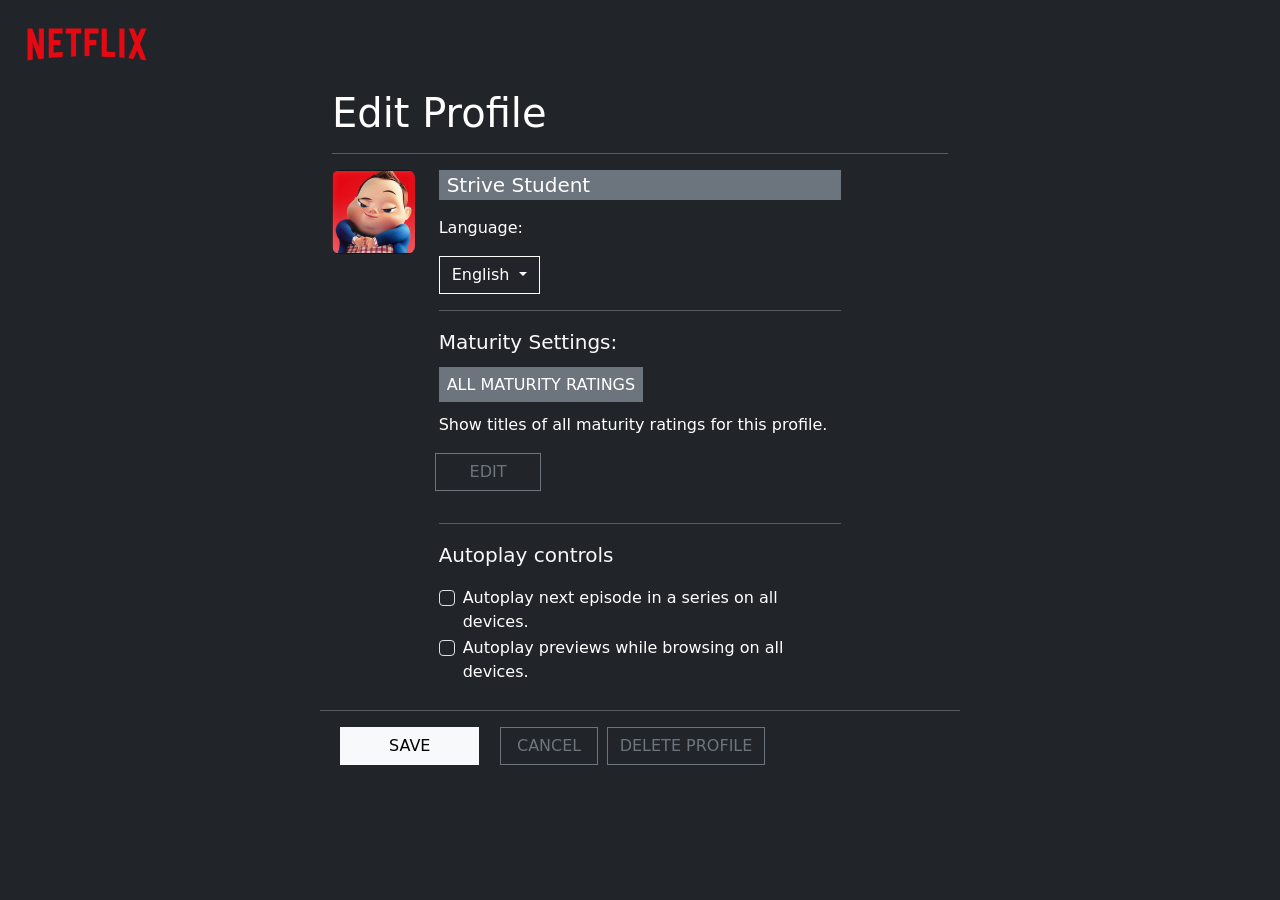
==== commit 3210b975: "2nd commit" ====
--- a/netflixprofile.html
+++ b/netflixprofile.html
@@ -1,126 +1,112 @@
 <!DOCTYPE html>
-<html lang="en" data-bs-theme="dark">
+<html lang="en">
   <head>
-    <!-- META_TAGS -->
-    <meta charset="UTF-8" />
-    <meta content="width=device-width, initial-scale=1.0" name="viewport" />
+    <meta charset="utf-8" />
+    <meta name="viewport" content="width=device-width, initial-scale=1" />
+    <title>Netflix Profile</title>
+    <link
+      href="https://cdn.jsdelivr.net/npm/bootstrap@5.3.0/dist/css/bootstrap.min.css"
+      rel="stylesheet"
+      integrity="sha384-9ndCyUaIbzAi2FUVXJi0CjmCapSmO7SnpJef0486qhLnuZ2cdeRhO02iuK6FUUVM"
+      crossorigin="anonymous"
+    />
+    <link rel="stylesheet" href="https://cdn.jsdelivr.net/npm/bootstrap-icons@1.10.5/font/bootstrap-icons.css" />
+    <link rel="stylesheet" href="assets/css/style.css" />
+  </head>
+  <body class="bg-dark">
+    <!-- NAVBAR---------------------------------------------------------------------- -->
 
-    <!-- FONT -->
+    <nav class="navbar navbar-expand-lg bg-dark" data-bs-theme="dark">
+      <div class="container-fluid">
+        <a class="navbar-brand" href="index.html">
+          <img src="./assets/netflix_logo.png" alt="netflix_logo" width="150" />
+        </a>
+      </div>
+    </nav>
 
-    <!-- CSS -->
+    <!-- MAIN ---------------------------------------------------------------------- -->
+    <main>
+      <div class="container-fluid bg-dark">
+        <div class="row">
+          <div class="col col-6 offset-3">
+            <h1 class="text-bg-dark fs-1">Edit Profile</h1>
+            <hr class="text-bg-dark" />
 
-    <link rel="stylesheet" href="./css/style.css" />
+            <div class="row">
+              <div class="col col-2">
+                <img src="./assets/avatar.png" alt="avatar" width="100px" class="rounded-3 img-fluid" />
+              </div>
 
-    <!-- WEBPAGE_NAME -->
-    <title>Netflix Profile</title>
-  </head>
-  <body>
-    <main>
-        <div class="container-fluid">
-          <div>
-            <section>
-              <div class="container py-5 h-100">
-                <div class="row d-flex justify-content-center align-items-center h-100">
-                  <div class="col col-lg-6 mb-4 mb-lg-0">
-  
-  
-                    <div class="mb-3">
-  
-                      <div class="row g-0">
-  
-                        <div class="col-md-4 text-end">
-                          <h1>Edit profile</h1>
-                          
-                          
-                        </div>
-                        <hr class="mt-0 mb-4" />
-  
-                      </div>
-  
-                    </div>
-  
-  
-                  </div>
-  
-  
-  
-                <div class="row d-flex justify-content-center align-items-center h-100">
-                  <div class="col col-lg-6 mb-4 mb-lg-0">
-                    <div class="mb-3">
-                      <div class="row g-0">
-                        <div class="col-md-4 text-end">
-                          <img
-                            src="./assets/avatar.png"
-                            alt="Avatar"
-                            class="img-fluid mb-5"
-                            style="width: 80%"
-                          />
-                        </div>
-                        <div class="col-md-8">
-                          <div class="card-body p-4 ">
-                            
-                            <div class="row pt-1">
-                              <div class="col-12 mb-3 p-2 bg-secondary">
-                                <h6>Strive Student</h6>
-                              </div>
-                              <div class="col-12 mb-3"></div>
-                            </div>
-                            <div class="col-12 mb-3 p-2 ">
-                              <h6>Language:</h6>
-                            </div>
-                            <div>
-                              <div class="dropdown mb-3">
-                                <button class="btn btn-secondary dropdown-toggle" type="button" data-bs-toggle="dropdown" aria-expanded="false">
-                                  Dropdown button
-                                </button>
-                                <ul class="dropdown-menu">
-                                  <li><a class="dropdown-item" href="#">Action</a></li>
-                                  <li><a class="dropdown-item" href="#">Another action</a></li>
-                                  <li><a class="dropdown-item" href="#">Something else here</a></li>
-                                </ul>
-                              </div>
-  
-                            <hr class="mt-0 mb-4" />
-                            <div class="row pt-1">
-                              <div class="col-6 mb-3">
-                                <h6>Recent</h6>
-                                <p class="text-muted">Lorem ipsum</p>
-                              </div>
-                              <div class="col-6 mb-3">
-                                <h6>Most Viewed</h6>
-                                <p class="text-muted">Dolor sit amet</p>
-                              </div>
-                            </div>
-                            <div class="d-flex justify-content-start">
-                              <a href="#!"><i class="fab fa-facebook-f fa-lg me-3"></i></a>
-                              <a href="#!"><i class="fab fa-twitter fa-lg me-3"></i></a>
-                              <a href="#!"><i class="fab fa-instagram fa-lg"></i></a>
-                            </div>
-                          </div>
-                        </div>
-                      </div>
-                    </div>
-                  </div>
+              <div class="col col-8 mb-4">
+                <p class="text-bg-dark bg-secondary fs-5 mb-3 ps-2">Strive Student</p>
+                <p class="text-bg-dark">Language:</p>
+                <div class="dropdown">
+                  <a
+                    class="btn btn-dark border-white rounded-0 dropdown-toggle"
+                    href="#"
+                    role="button"
+                    data-bs-toggle="dropdown"
+                    aria-expanded="false"
+                  >
+                    English
+                  </a>
+                  <ul class="dropdown-menu">
+                    <li><a class="dropdown-item" href="#">Italian</a></li>
+                    <li><a class="dropdown-item" href="#">Spanish</a></li>
+                    <li><a class="dropdown-item" href="#">French</a></li>
+                  </ul>
+                </div>
+
+                <hr class="text-bg-dark" />
+
+                <p class="text-bg-dark text-light fs-5">Maturity Settings:</p>
+                <div class="row">
+                  <p class="fs-6 mb-3">
+                    <mark class="bg-secondary text-bg-dark p-2"> ALL MATURITY RATINGS</mark>
+                  </p>
+                  <p class="text-bg-dark">Show titles of all maturity ratings for this profile.</p>
+                  <a class="btn btn-outline-secondary rounded-0 ms-2 mb-3 col-3"> EDIT </a>
+                </div>
+
+                <hr class="text-bg-dark" />
+
+                <p class="text-bg-dark text-light fs-5">Autoplay controls</p>
+                <div class="form-check">
+                  <input class="form-check-input bg-dark" type="checkbox" value="" id="flexCheckDefault" />
+                  <label class="form-check-label text-bg-dark" for="flexCheckDefault">
+                    Autoplay next episode in a series on all devices.
+                  </label>
+                </div>
+                <div class="form-check">
+                  <input class="form-check-input bg-dark" type="checkbox" value="" id="flexCheckDefault" />
+                  <label class="form-check-label text-bg-dark" for="flexCheckDefault">
+                    Autoplay previews while browsing on all devices.
+                  </label>
                 </div>
               </div>
-            </section>
+
+              <hr class="text-bg-dark" />
+            </div>
+            <div class="row bg-dark">
+              <div class="col col-3">
+                <a class="btn btn-light rounded-0 ms-2 mb-4 px-5"> SAVE </a>
+              </div>
+              <div class="col col-2">
+                <a class="btn btn-outline-secondary rounded-0 ms-2 mb-4 px-3"> CANCEL </a>
+              </div>
+              <div class="col col-4">
+                <a class="btn btn-outline-secondary rounded-0 ms-2 mb-4"> DELETE PROFILE </a>
+              </div>
+            </div>
           </div>
         </div>
-      </main>
-    
-          
-      
+      </div>
+    </main>
 
-
-       
-
-     
-    <!--BEGIN_SCRIPT_JVASCRIPT-->
     <script
-      src="https://cdn.jsdelivr.net/npm/bootstrap@5.3.2/dist/js/bootstrap.bundle.min.js"
-      integrity="sha384-C6RzsynM9kWDrMNeT87bh95OGNyZPhcTNXj1NW7RuBCsyN/o0jlpcV8Qyq46cDfL"
+      src="https://cdn.jsdelivr.net/npm/bootstrap@5.3.0/dist/js/bootstrap.bundle.min.js"
+      integrity="sha384-geWF76RCwLtnZ8qwWowPQNguL3RmwHVBC9FhGdlKrxdiJJigb/j/68SIy3Te4Bkz"
       crossorigin="anonymous"
     ></script>
-    <script src="./index.js "></script>
   </body>
 </html>
